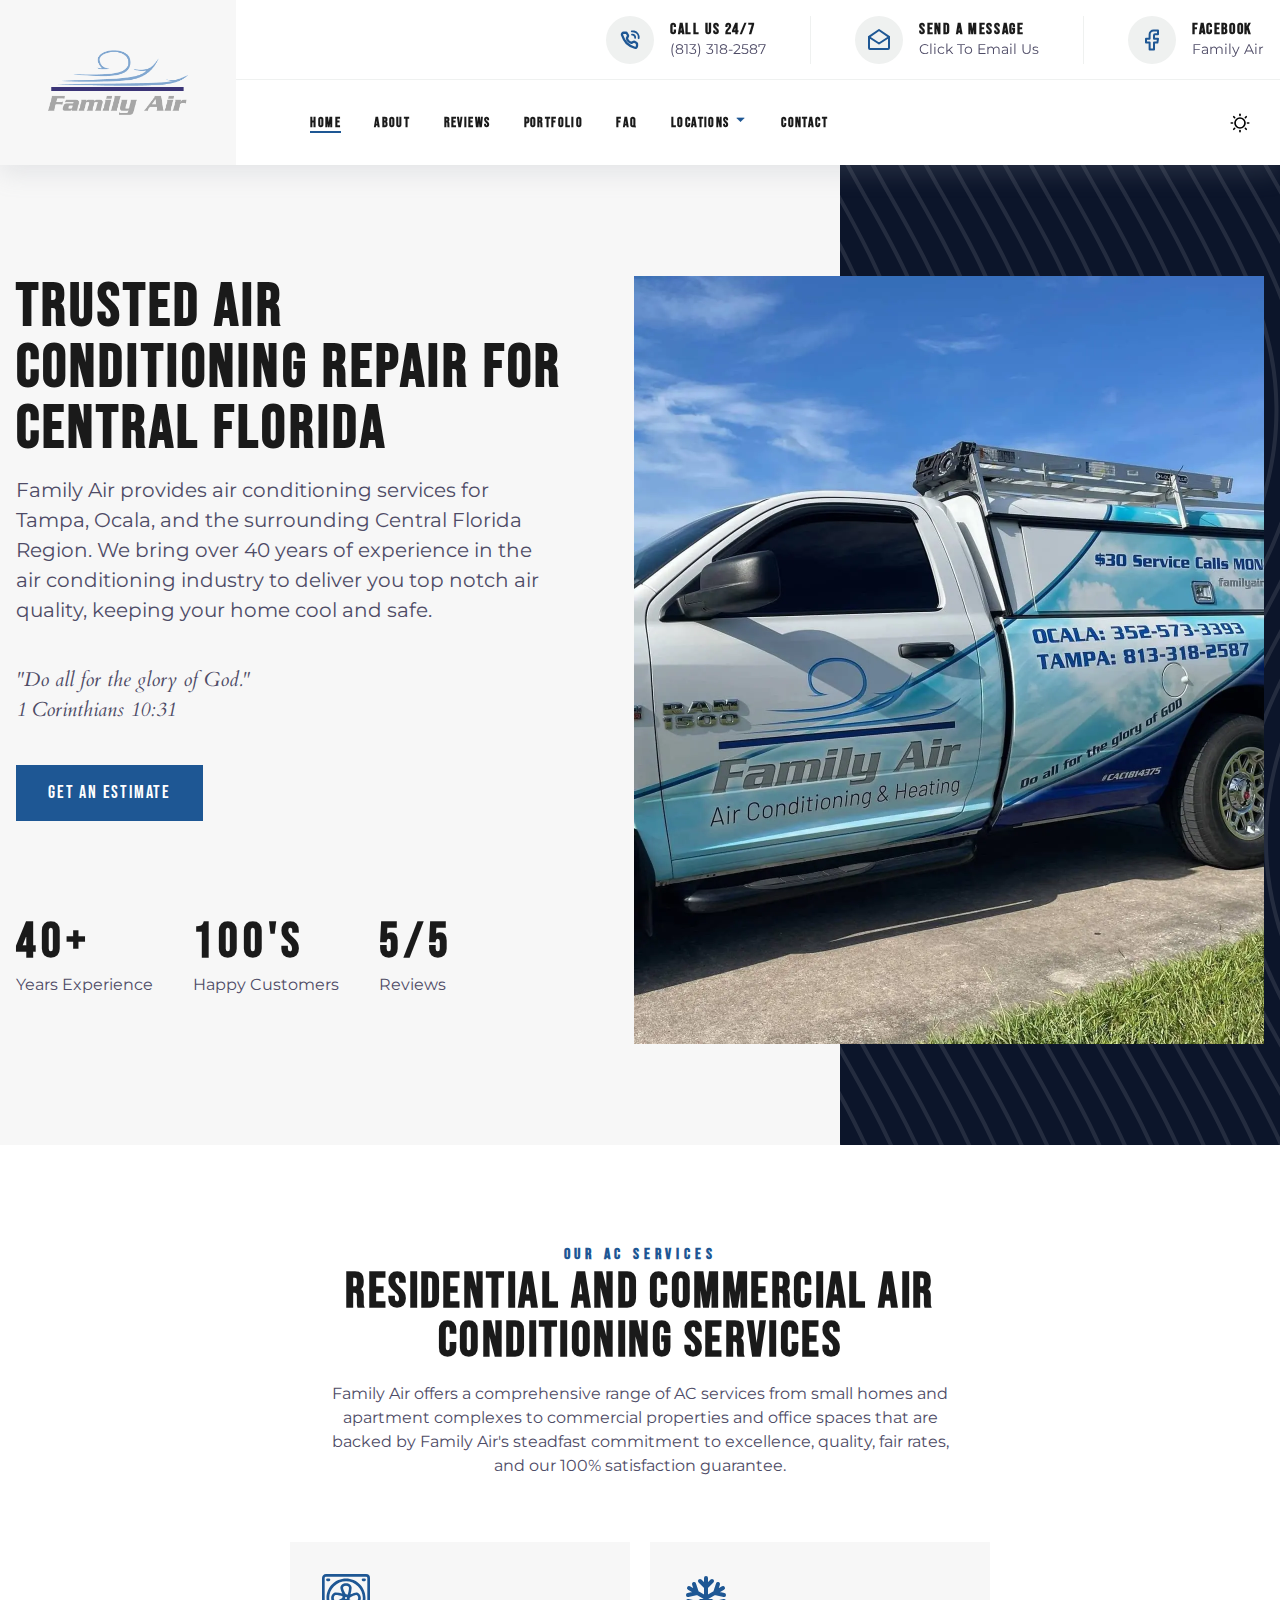
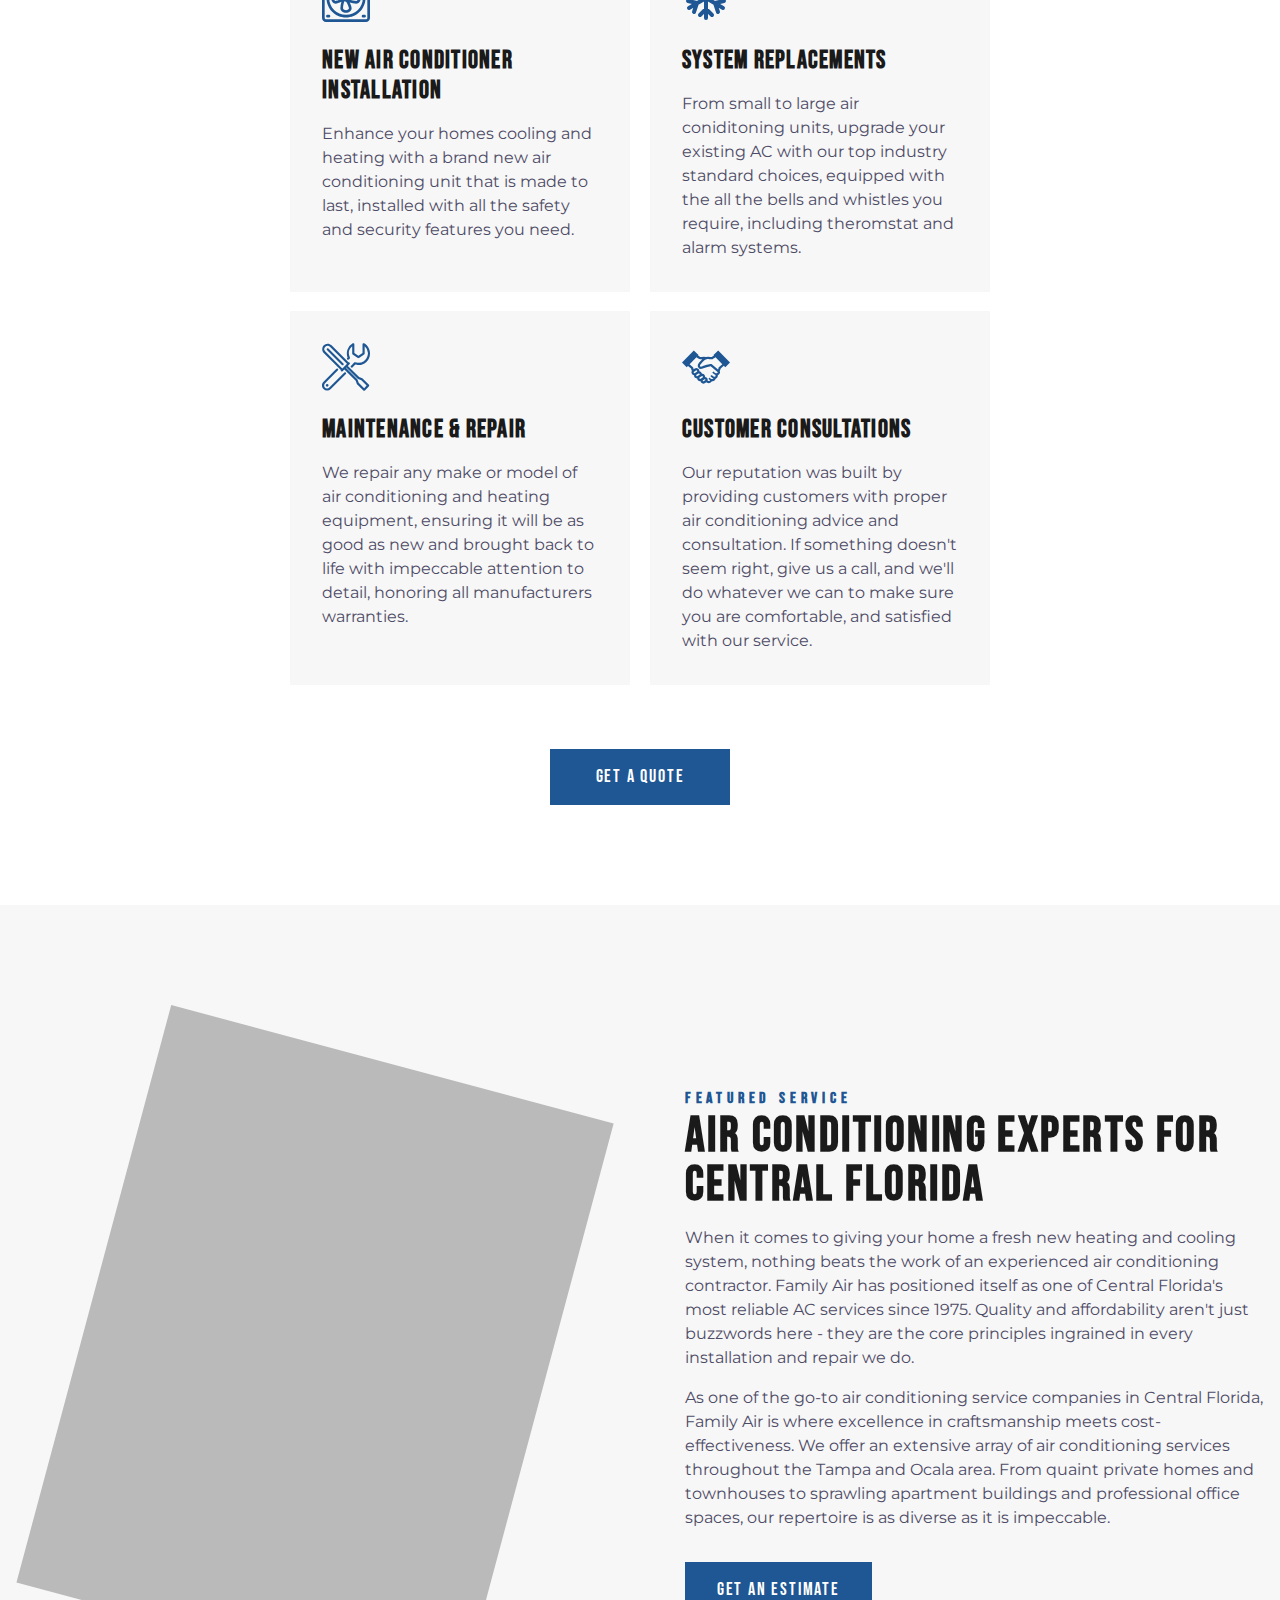
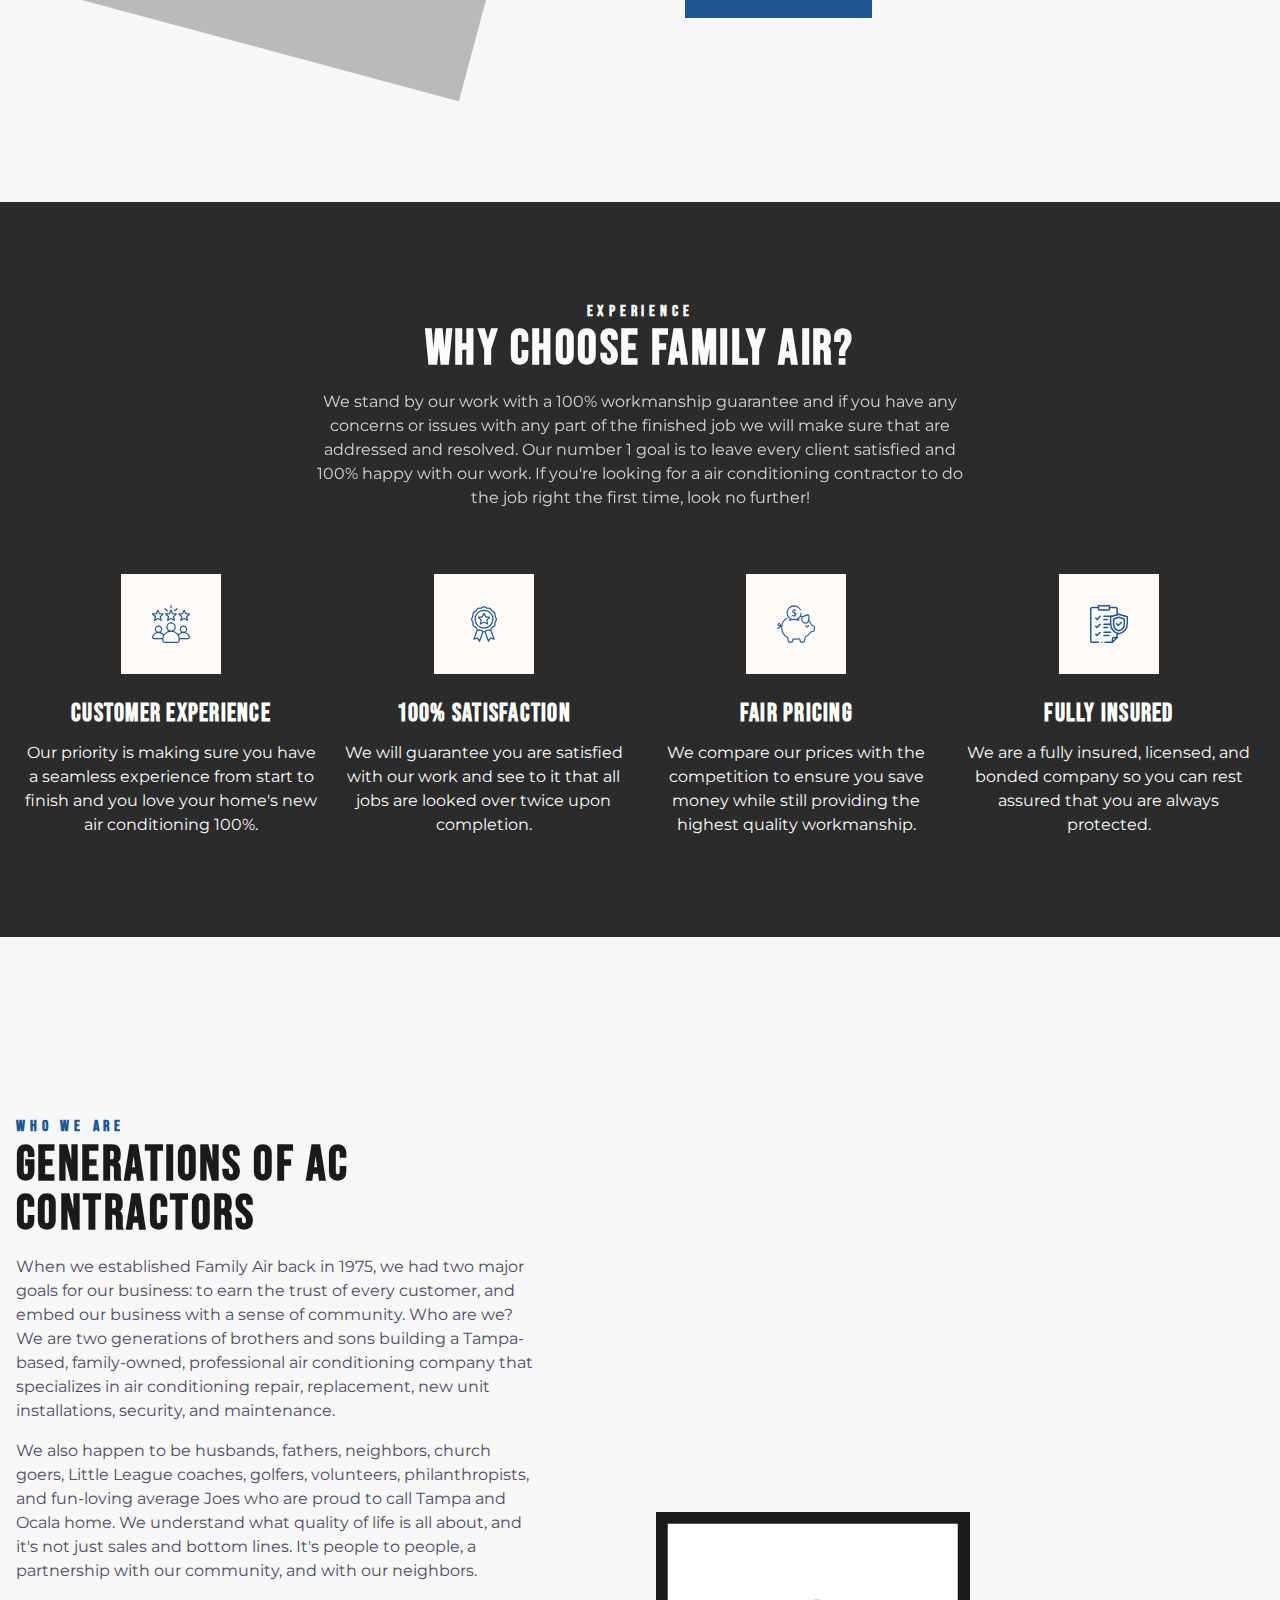
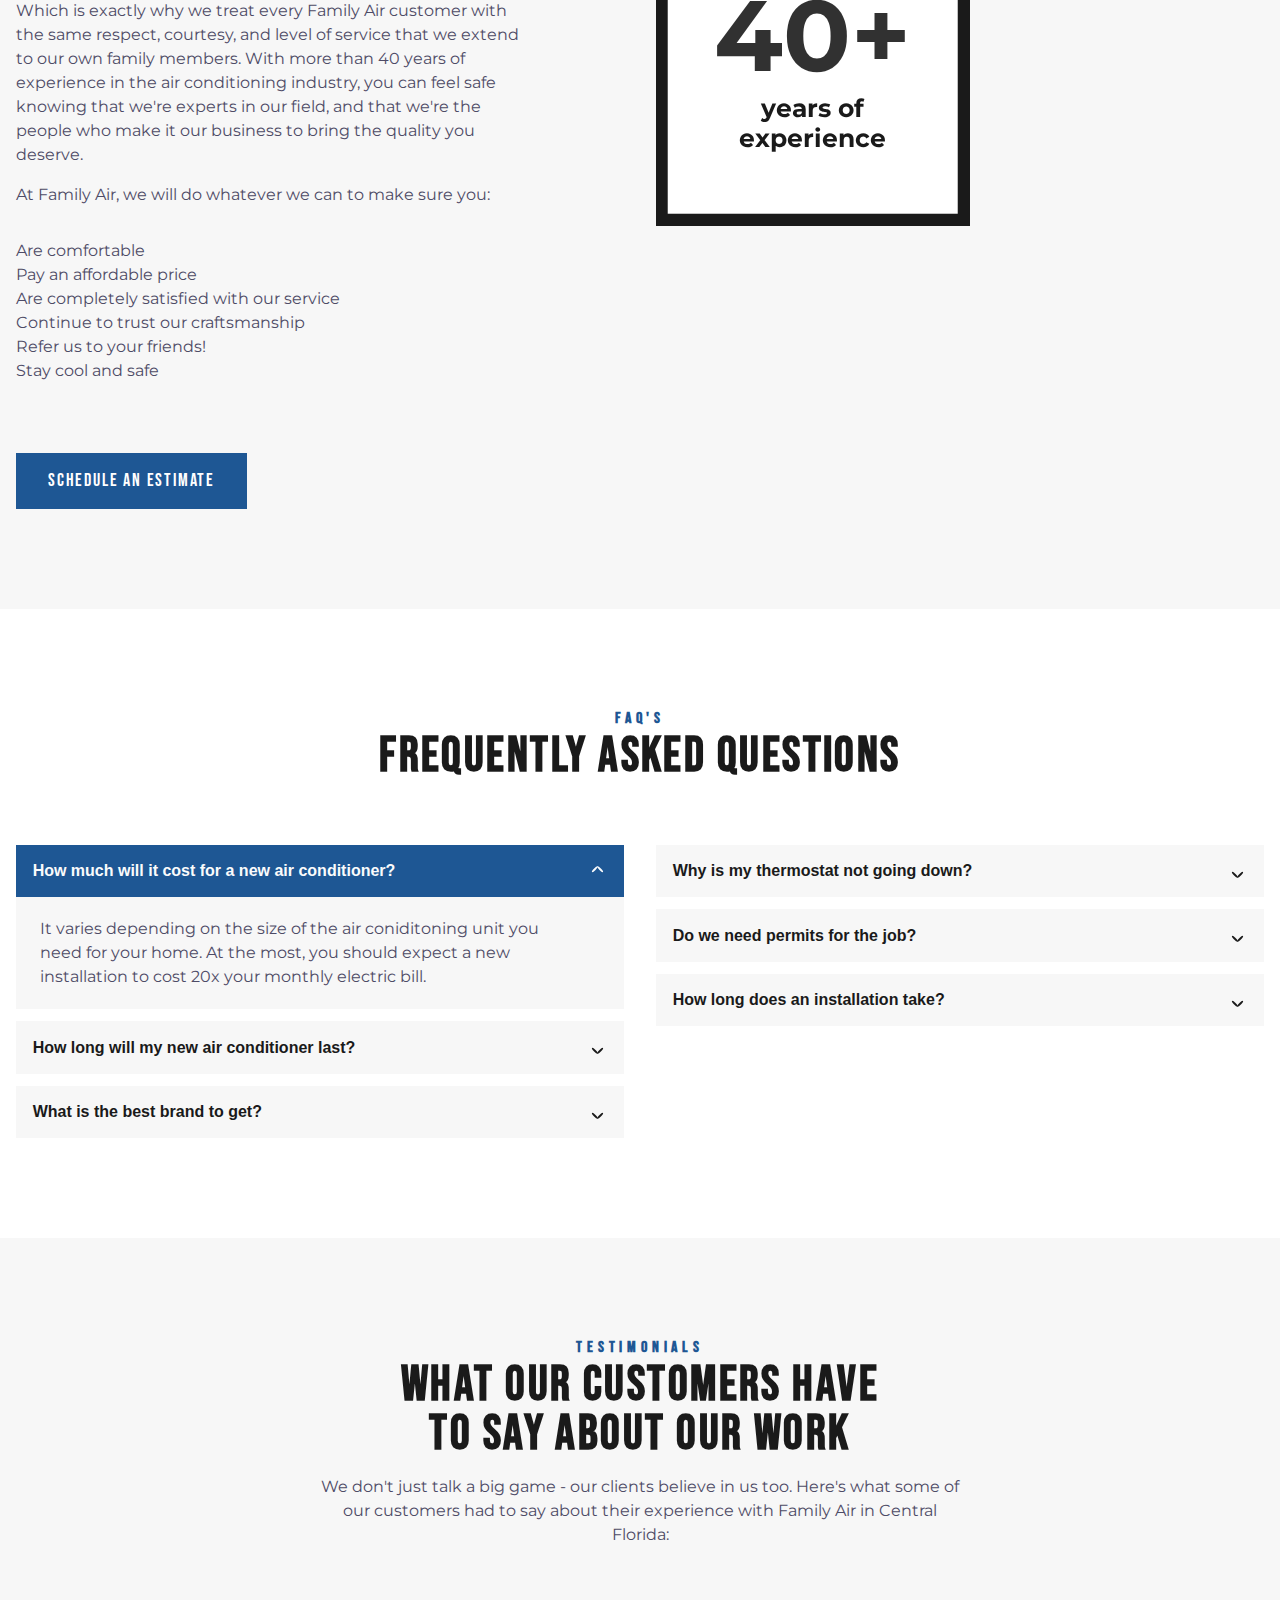
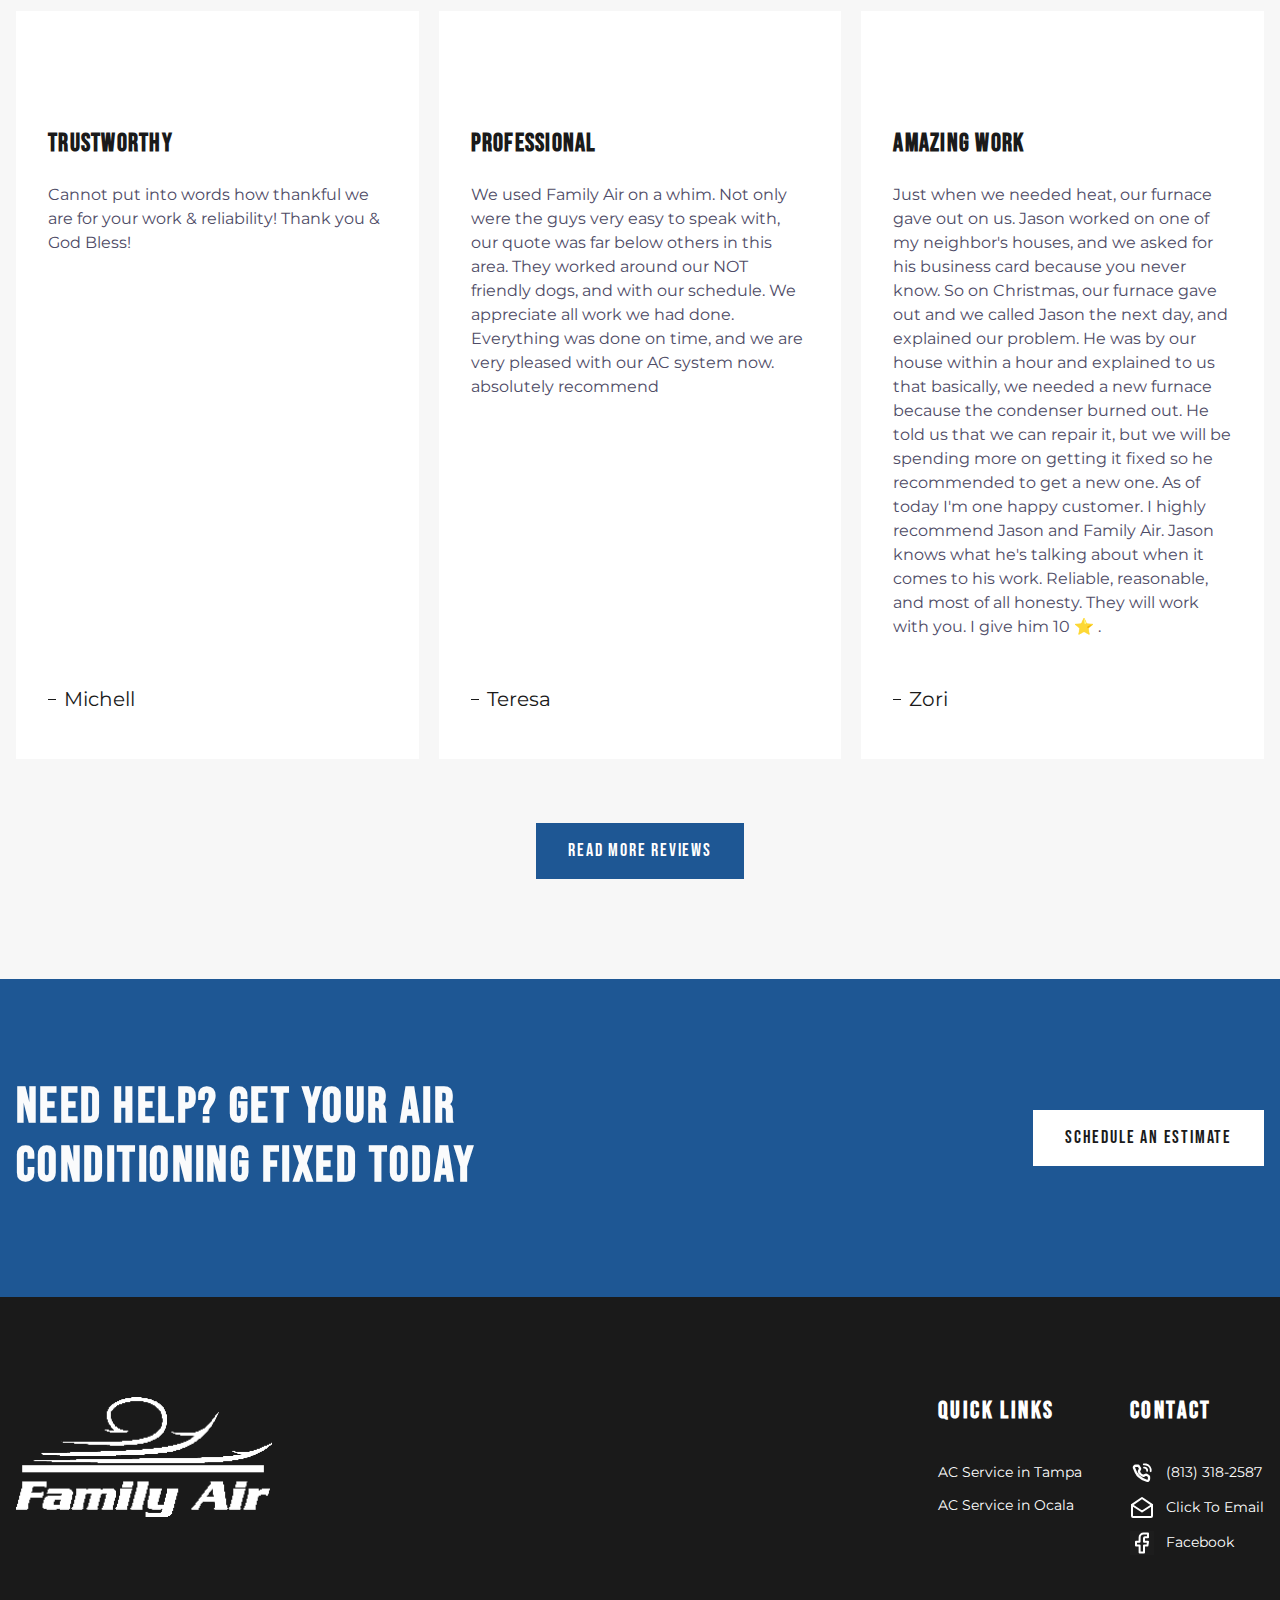
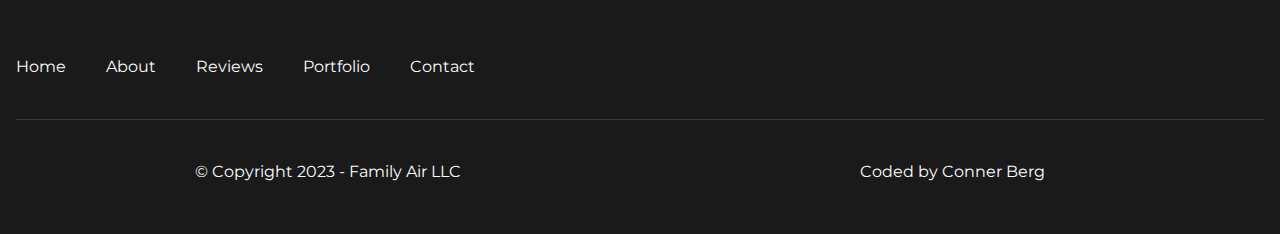
==== index.html @ 7aa4f817 "Fix semantic errors with sun and moon (dark mode)" ====
<!DOCTYPE html>
<html lang="en">
	<head>
		<meta charset="UTF-8" />
		<meta http-equiv="X-UA-Compatible" content="IE=edge" />
		<meta name="viewport" content="width=device-width, initial-scale=1.0" />

		<!--Swap our for actual link-->
		<link rel="canonical" href="https://www.familyairflorida.com/" />

		<meta
			name="description"
			content="Family Air provides heating and cooling air conditioning services for Tampa, Ocala, and the surrounding Central Florida region. We bring over 40 years of experience in the air conditioning industry to deliver you top notch air quality, keeping your home cool and safe."
		/>
		<meta name="keywords" content="" />

		<!--Social Media Display-->
		<meta
			property="og:title"
			content="Home | Family Air | Central Florida"
		/>
		<meta
			property="og:description"
			content="Family Air provides heating and cooling air conditioning services for Tampa, Ocala, and the surrounding Central Florida region. We bring over 40 years of experience in the air conditioning industry to deliver you top notch air quality, keeping your home cool and safe."
		/>
		<meta property="og:type" content="website" />
		<meta property="og:url" content="" />
		<meta property="og:image" content="/assets/images/social.jpg" />
		<meta
			property="og:image:secure_url"
			content="/assets/images/social.jpg"
		/>

		<!--Favicons-->
		<link rel="shortcut icon" href="favicon.ico" type="image/x-icon" />
		<link
			rel="apple-touch-icon"
			sizes="180x180"
			href="/apple-touch-icon.png"
		/>
		<link
			rel="icon"
			type="image/png"
			sizes="32x32"
			href="/favicon-32x32.png"
		/>
		<link
			rel="icon"
			type="image/png"
			sizes="16x16"
			href="/favicon-16x16.png"
		/>
		<link rel="manifest" href="/site.webmanifest" />
		<link rel="mask-icon" href="/safari-pinned-tab.svg" color="#1e5794" />
		<meta name="msapplication-TileColor" content="#2b5797" />
		<meta name="theme-color" content="#1e5794" />

		<!-- Preload -->

		<link rel="preload" as="image" href="assets/images/logo.png" />
		<link
			rel="preload"
			as="font"
			type="font/woff2"
			href="/assets/fonts/bebas-neue-v10-latin-regular.woff2"
			crossorigin
		/>
		<link
			rel="preload"
			as="font"
			type="font/woff2"
			href="/assets/fonts/montserrat-v25-latin-regular.woff2"
			crossorigin
		/>
		<link
			rel="preload"
			as="font"
			type="font/woff2"
			href="/assets/fonts/cardo-v19-latin-italic.woff2"
			crossorigin
		/>

		<link rel="stylesheet" href="/css/root.css" />
		<link rel="stylesheet" href="/css/dark.css" />

		<!-- Loading in page specific CSS sheets from css block -->

		<!--Put analytics tag here at the bottom to prevent it from render blocking-->

		<title
			>Air Conditioning Service | Family Air LLC | Central Florida</title
		>
	</head>
	<body>
		<!--Screen reader skip main nav-->
		<a class="skip" aria-label="skip to main content" href="#main"
			>Click To Skip To Main Content</a
		>

		<!-- ============================================ -->
		<!--                 Navigation                   -->
		<!-- ============================================ -->

		<header id="cs-navigation">
			<!--Nav Logo-->
			<a href="/" class="cs-logo" aria-label="back to home">
				<img
					src="/assets/images/logo.png"
					alt="logo"
					width="210"
					height="29"
					aria-hidden="true"
					decoding="async"
				/>
			</a>
			<!--Top Bar-->
			<ul class="cs-top-bar">
				<li class="cs-item">
					<picture class="cs-picture">
						<img
							class="cs-icon"
							src="/assets/icons/phone.svg"
							alt="icon"
							width="24"
							height="24"
							aria-hidden="true"
							decoding="async"
						/>
					</picture>
					<div class="cs-flex">
						<span class="cs-header">Call Us 24/7</span>
						<a href="tel:813-318-2587" class="cs-link"
							>(813) 318-2587</a
						>
					</div>
				</li>
				<li class="cs-item">
					<picture class="cs-picture">
						<img
							class="cs-icon"
							src="assets/icons/mail.svg"
							alt="icon"
							width="24"
							height="24"
							aria-hidden="true"
							decoding="async"
						/>
					</picture>
					<div class="cs-flex">
						<span class="cs-header">Send A Message</span>
						<a href="mailto:familyairllc@yahoo.com" class="cs-link"
							>Click To Email Us</a
						>
					</div>
				</li>
				<li class="cs-item cs-remove">
					<picture class="cs-picture">
						<img
							class="cs-icon"
							src="assets/icons/facebook-hollow.svg"
							alt="icon"
							width="24"
							height="24"
							aria-hidden="true"
							decoding="async"
						/>
					</picture>
					<div class="cs-flex">
						<span class="cs-header">Facebook</span>
						<a
							href="https://www.facebook.com/FamilyAir352/"
							class="cs-link"
							>Family Air</a
						>
					</div>
				</li>
			</ul>
			<div class="cs-bottom-bar">
				<!--Navigation List-->
				<nav class="cs-nav" role="navigation">
					<!--Mobile Nav Toggle-->
					<button class="cs-toggle" aria-label="mobile menu toggle">
						<div class="cs-box" aria-hidden="true">
							<span
								class="cs-line cs-line1"
								aria-hidden="true"
							></span>
							<span
								class="cs-line cs-line2"
								aria-hidden="true"
							></span>
							<span
								class="cs-line cs-line3"
								aria-hidden="true"
							></span>
						</div>
					</button>
					<!-- We need a wrapper div so we can set a fixed height on the cs-ul in case the nav list gets too long from too many dropdowns being opened and needs to have an overflow scroll. This wrapper acts as the background so it can go the full height of the screen and not cut off any overflowing nav items while the cs-ul stops short of the bottom of the screen, which keeps all nav items in view no matter how mnay there are-->
					<div class="cs-ul-wrapper">
						<ul
							id="cs-expanded"
							class="cs-ul"
							aria-expanded="false"
						>
							<li class="cs-li">
								<a href="/" class="cs-li-link cs-active">
									Home
								</a>
							</li>
							<li class="cs-li">
								<a href="/about" class="cs-li-link"> About </a>
							</li>
							<li class="cs-li">
								<a href="/reviews" class="cs-li-link">
									Reviews
								</a>
							</li>
							<li class="cs-li">
								<a href="/portfolio" class="cs-li-link">
									Portfolio
								</a>
							</li>
							<li class="cs-li">
								<a
									href="/index.html#faq-326"
									class="cs-li-link"
								>
									FAQ
								</a>
							</li>
							<li class="cs-li cs-dropdown" tabindex="0">
								<span class="cs-li-link">
									Locations
									<img
										class="cs-drop-icon"
										src="assets/icons/dropdown.svg"
										alt="dropdown icon"
										width="15"
										height="15"
										decoding="async"
										aria-hidden="true"
									/>
								</span>
								<ul class="cs-drop-ul">
									<li class="cs-drop-li">
										<a
											href="/ac-service-in-tampa-fl"
											class="cs-li-link cs-drop-link"
											>AC Service In Tampa</a
										>
									</li>
									<li class="cs-drop-li">
										<a
											href="/ac-service-in-ocala-fl"
											class="cs-li-link cs-drop-link"
											>AC Service In Ocala</a
										>
									</li>
								</ul>
							</li>
							<li class="cs-li">
								<a href="/contact" class="cs-li-link">
									Contact
								</a>
							</li>
						</ul>
					</div>
				</nav>
				<a href="/contact" class="cs-button-solid cs-nav-button"
					>Contact Us</a
				>
				<!--Dark Mode toggle, uncomment button code if you want to enable a dark mode toggle-->
				<button id="dark-mode-toggle" aria-label="dark mode toggle">
					<img
						class="cs-moon"
						aria-hidden="true"
						src="assets/icons/moon.svg"
						decoding="async"
						alt="moon"
						width="15"
						height="15"
					/>
					<img
						class="cs-sun"
						aria-hidden="true"
						src="assets/icons/sun.svg"
						decoding="async"
						alt="sun"
						width="15"
						height="15"
					/>
				</button>
			</div>
		</header>

		<main id="main">
			<!-- 
This is to pre load any image above the fold, like hero section backgrounds.
If you do not have any images in your hero section that you need to preload, remove this 
block
-->

			<link
				rel="preload"
				as="image"
				href="assets/images/familyair-truck-m.webp"
			/>

			<link rel="stylesheet" href="/css/critical.css" />

			<!--Defer loading the whole page css-->
			<link
				rel="stylesheet"
				href="/css/local.css"
				media="print"
				onload="this.media='all'; this.onload=null;"
			/>

			<!-- Enter html code below -->

			<!-- ============================================ -->
			<!--                   Hero                       -->
			<!-- ============================================ -->

			<section id="hero-288">
				<div class="cs-container">
					<div class="cs-content">
						<h1 class="cs-title"
							>Trusted Air Conditioning Repair For Central
							Florida</h1
						>
						<p class="cs-text">
							Family Air provides air conditioning services for
							Tampa, Ocala, and the surrounding Central Florida
							Region. We bring over 40 years of experience in the
							air conditioning industry to deliver you top notch
							air quality, keeping your home cool and safe.
						</p>
						<p class="cs-bible-text cs-text"
							>"Do all for the glory of God."<br />1 Corinthians
							10:31</p
						>
						<a href="/contact" class="cs-button-solid"
							>Get An Estimate</a
						>
						<ul class="cs-stats-group">
							<li class="cs-item">
								<span class="cs-number">40+</span>
								<span class="cs-desc">Years Experience</span>
							</li>
							<li class="cs-item">
								<span class="cs-number">100's</span>
								<span class="cs-desc">Happy Customers</span>
							</li>
							<li class="cs-item">
								<span class="cs-number">5/5</span>
								<span class="cs-desc">Reviews</span>
							</li>
						</ul>
					</div>
					<!--Hero Image-->
					<picture class="cs-picture">
						<source
							media="(max-width: 600px)"
							srcset="/assets/images/familyair-truck-m.webp"
						/>
						<source
							media="(min-width: 601px)"
							srcset="/assets/images/familyair-truck.webp"
						/>
						<img
							aria-hidden="true"
							decoding="async"
							src="/assets/images/familyair-truck.webp"
							alt="Family Air Truck"
							width="630"
							height="814"
						/>
					</picture>
					<!--Green Waves-->
					<picture
						class="cs-waves"
						style="position: absolute; bottom: 0"
					>
						<source
							media="(min-width: 1024px)"
							srcset="assets/icons/waves.svg"
						/>
						<source
							media="(min-width: 601px)"
							srcset="assets/icons/waves-t.svg"
						/>
						<source
							media="(max-width: 600px)"
							srcset="assets/icons/waves-m.svg"
						/>
						<img
							decoding="async"
							src="assets/icons/waves.svg"
							alt="waves"
							width="645"
							height="1080"
							aria-hidden="true"
						/>
					</picture>
				</div>
			</section>

			<!-- ============================================ -->
			<!--                  Services                    -->
			<!-- ============================================ -->

			<section id="services-296">
				<div class="cs-container">
					<div class="cs-content">
						<span class="cs-topper">Our AC Services</span>
						<h2 class="cs-title"
							>Residential And Commercial Air Conditioning
							Services</h2
						>
						<p class="cs-text">
							Family Air offers a comprehensive range of AC
							services from small homes and apartment complexes to
							commercial properties and office spaces that are
							backed by Family Air's steadfast commitment to
							excellence, quality, fair rates, and our 100%
							satisfaction guarantee.
						</p>
					</div>
					<ul class="cs-card-group">
						<li class="cs-item">
							<a class="cs-link" href="/contact">
								<img
									class="cs-icon"
									src="assets/icons/ac.svg"
									alt="icon"
									width="48"
									height="48"
									loading="lazy"
									decoding="async"
									aria-hidden="true"
								/>
								<h3 class="cs-h3"
									>New Air Conditioner Installation</h3
								>
								<p class="cs-item-text">
									Enhance your homes cooling and heating with
									a brand new air conditioning unit that is
									made to last, installed with all the safety
									and security features you need.
								</p>
							</a>
							<picture class="cs-image" aria-hidden="true">
								<source
									media="(max-width: 600px)"
									srcset="
										assets/images/curved-landscape-m.webp
									"
								/>
								<source
									media="(min-width: 601px)"
									srcset="assets/images/curved-landscape.webp"
								/>
								<img
									loading="lazy"
									decoding="async"
									src="assets/images/curved-landscape.webp"
									alt="library"
									width="345"
									height="302"
								/>
							</picture>
						</li>
						<li class="cs-item">
							<a href="/contact" class="cs-link">
								<img
									class="cs-icon"
									src="assets/icons/snowflake.svg"
									alt="icon"
									width="48"
									height="48"
									loading="lazy"
									decoding="async"
									aria-hidden="true"
								/>
								<h3 class="cs-h3">System Replacements</h3>
								<p class="cs-item-text">
									From small to large air coniditoning units,
									upgrade your existing AC with our top
									industry standard choices, equipped with the
									all the bells and whistles you require,
									including theromstat and alarm systems.
								</p>
							</a>
							<picture class="cs-image" aria-hidden="true">
								<source
									media="(max-width: 600px)"
									srcset="assets/images/ceiling-unit-m.webp"
								/>
								<source
									media="(min-width: 601px)"
									srcset="assets/images/ceiling-unit.webp"
								/>
								<img
									loading="lazy"
									decoding="async"
									src="assets/images/ceiling-unit.webp"
									alt="library"
									width="345"
									height="302"
								/>
							</picture>
						</li>
						<li class="cs-item">
							<a href="/contact" class="cs-link">
								<img
									class="cs-icon"
									src="assets/icons/repair.svg"
									alt="icon"
									width="48"
									height="48"
									loading="lazy"
									decoding="async"
									aria-hidden="true"
								/>
								<h3 class="cs-h3">Maintenance & Repair</h3>
								<p class="cs-item-text">
									We repair any make or model of air
									conditioning and heating equipment, ensuring
									it will be as good as new and brought back
									to life with impeccable attention to detail,
									honoring all manufacturers warranties.
								</p>
							</a>
							<picture class="cs-image" aria-hidden="true">
								<source
									media="(max-width: 600px)"
									srcset="assets/images/triangle_beams-m.webp"
								/>
								<source
									media="(min-width: 601px)"
									srcset="assets/images/triangle_beams.webp"
								/>
								<img
									loading="lazy"
									decoding="async"
									src="assets/images/triangle_beams.webp"
									alt="library"
									width="345"
									height="302"
								/>
							</picture>
						</li>
						<li class="cs-item">
							<a class="cs-link" href="/contact">
								<img
									class="cs-icon"
									src="assets/icons/handshake.svg"
									alt="icon"
									width="48"
									height="48"
									loading="lazy"
									decoding="async"
									aria-hidden="true"
								/>
								<h3 class="cs-h3">Customer Consultations</h3>
								<p class="cs-item-text">
									Our reputation was built by providing
									customers with proper air conditioning
									advice and consultation. If something
									doesn't seem right, give us a call, and
									we'll do whatever we can to make sure you
									are comfortable, and satisfied with our
									service.
								</p>
							</a>
							<picture class="cs-image" aria-hidden="true">
								<source
									media="(max-width: 600px)"
									srcset="assets/images/shaking-hands-m.webp"
								/>
								<source
									media="(min-width: 601px)"
									srcset="assets/images/shaking-hands.webp"
								/>
								<img
									loading="lazy"
									decoding="async"
									src="assets/images/shaking-hands.webp"
									alt="library"
									width="345"
									height="302"
								/>
							</picture>
						</li>
					</ul>
					<a href="/contact" class="cs-button-solid">Get A Quote</a>
				</div>
			</section>

			<!-- ============================================ -->
			<!--              Featured Service                -->
			<!-- ============================================ -->

			<section id="sbs-317">
				<div class="cs-container">
					<!-- Left Image Section -->
					<picture class="cs-picture">
						<source
							media="(max-width: 600px)"
							srcset="/assets/images/featured-service-m.webp"
						/>
						<source
							media="(min-width: 601px)"
							srcset="/assets/images/featured-service.webp"
						/>
						<img
							loading="lazy"
							decoding="async"
							src="/assets/images/featured-service.webp"
							alt="three ac units"
							width="520"
							height="680"
							aria-hidden="true"
						/>
					</picture>
					<!-- Right Content Section-->
					<div class="cs-content">
						<span class="cs-topper">Featured Service</span>
						<h2 class="cs-title"
							>Air Conditioning Experts For Central Florida</h2
						>
						<p class="cs-text">
							When it comes to giving your home a fresh new
							heating and cooling system, nothing beats the work
							of an experienced air conditioning contractor.
							Family Air has positioned itself as one of Central
							Florida's most reliable AC services since 1975.
							Quality and affordability aren't just buzzwords here
							- they are the core principles ingrained in every
							installation and repair we do.
						</p>
						<p class="cs-text">
							As one of the go-to air conditioning service
							companies in Central Florida, Family Air is where
							excellence in craftsmanship meets
							cost-effectiveness. We offer an extensive array of
							air conditioning services throughout the Tampa and
							Ocala area. From quaint private homes and townhouses
							to sprawling apartment buildings and professional
							office spaces, our repertoire is as diverse as it is
							impeccable.
						</p>
						<a class="cs-button-solid" href="/contact"
							>Get An Estimate</a
						>
					</div>
				</div>
			</section>

			<!-- ============================================ -->
			<!--                 Why Choose                   -->
			<!-- ============================================ -->

			<section id="process-688">
				<div class="cs-container">
					<div class="cs-content">
						<span class="cs-topper">Experience</span>
						<h2 class="cs-title">Why Choose Family Air?</h2>
						<p class="cs-text">
							We stand by our work with a 100% workmanship
							guarantee and if you have any concerns or issues
							with any part of the finished job we will make sure
							that are addressed and resolved. Our number 1 goal
							is to leave every client satisfied and 100% happy
							with our work. If you're looking for a air
							conditioning contractor to do the job right the
							first time, look no further!
						</p>
					</div>
					<ul class="cs-card-group">
						<li class="cs-item">
							<picture class="cs-picture">
								<img
									class="cs-icon"
									loading="lazy"
									decoding="async"
									src="assets/icons/people-stars.svg"
									alt="heart icon"
									width="38"
									height="38"
								/>
							</picture>
							<h3 class="cs-h3">Customer Experience</h3>
							<p class="cs-item-text">
								Our priority is making sure you have a seamless
								experience from start to finish and you love
								your home's new air conditioning 100%.
							</p>
						</li>
						<li class="cs-item">
							<picture class="cs-picture">
								<img
									class="cs-icon"
									loading="lazy"
									decoding="async"
									src="assets/icons/star-medal.svg"
									alt="toolbox icon"
									width="38"
									height="38"
								/>
							</picture>
							<h3 class="cs-h3">100% Satisfaction</h3>
							<p class="cs-item-text">
								We will guarantee you are satisfied with our
								work and see to it that all jobs are looked over
								twice upon completion.
							</p>
						</li>
						<li class="cs-item">
							<picture class="cs-picture">
								<img
									class="cs-icon"
									loading="lazy"
									decoding="async"
									src="assets/icons/piggy.svg"
									alt="ribbon icon"
									width="38"
									height="38"
								/>
							</picture>
							<h3 class="cs-h3">Fair Pricing</h3>
							<p class="cs-item-text">
								We compare our prices with the competition to
								ensure you save money while still providing the
								highest quality workmanship.
							</p>
						</li>
						<li class="cs-item">
							<picture class="cs-picture">
								<img
									class="cs-icon"
									loading="lazy"
									decoding="async"
									src="assets/icons/checked-doc.svg"
									alt="ribbon icon"
									width="38"
									height="38"
								/>
							</picture>
							<h3 class="cs-h3">Fully Insured</h3>
							<p class="cs-item-text">
								We are a fully insured, licensed, and bonded
								company so you can rest assured that you are
								always protected.
							</p>
						</li>
					</ul>
				</div>
				<!--SVG Waves-->
				<picture class="cs-background">
					<!--Mobile Image-->
					<source
						media="(max-width: 600px)"
						srcset="assets/images/experience-m.webp"
					/>
					<!--Tablet and above Image-->
					<source
						media="(min-width: 601px)"
						srcset="assets/images/experience.webp"
					/>
					<img
						loading="lazy"
						decoding="async"
						src="assets/images/experience.webp"
						alt="neighborhood"
						width="1280"
						height="568"
					/>
				</picture>
			</section>

			<!-- ============================================ -->
			<!--                 Who We Are                   -->
			<!-- ============================================ -->

			<section id="sbsr-298">
				<div class="cs-container">
					<!-- Left Image Section -->
					<div class="cs-image-group">
						<!--Floating Box-->
						<div class="cs-box">
							<span class="cs-number">40+</span>
							<span class="cs-desc">years of Experience</span>
							<!--Background image for cs-box-->
							<picture class="cs-box-picture">
								<source
									media="(max-width: 600px)"
									srcset="assets/images/air-filter-m.webp"
								/>
								<source
									media="(min-width: 601px)"
									srcset="assets/images/air-filter.webp"
								/>
								<img
									loading="lazy"
									decoding="async"
									src="assets/images/air-filter.webp"
									alt="bathroom remodel"
									width="521"
									height="672"
									aria-hidden="true"
								/>
							</picture>
						</div>
						<!--Big Background Image-->
						<picture class="cs-picture">
							<source
								media="(max-width: 600px)"
								srcset="assets/images/father_son-m.webp"
							/>
							<source
								media="(min-width: 601px)"
								srcset="assets/images/father_son.webp"
							/>
							<img
								loading="lazy"
								decoding="async"
								src="assets/images/father_son.webp"
								alt="kitchen remodel"
								width="521"
								height="672"
								aria-hidden="true"
							/>
						</picture>
					</div>
					<!-- Right Content Section-->
					<div class="cs-content">
						<span class="cs-topper">Who We Are</span>
						<h2 class="cs-title">Generations of AC Contractors</h2>
						<p class="cs-text">
							When we established Family Air back in 1975, we had
							two major goals for our business: to earn the trust
							of every customer, and embed our business with a
							sense of community. Who are we? We are two
							generations of brothers and sons building a
							Tampa-based, family-owned, professional air
							conditioning company that specializes in air
							conditioning repair, replacement, new unit
							installations, security, and maintenance.
						</p>
						<p class="cs-text">
							We also happen to be husbands, fathers, neighbors,
							church goers, Little League coaches, golfers,
							volunteers, philanthropists, and fun-loving average
							Joes who are proud to call Tampa and Ocala home. We
							understand what quality of life is all about, and
							it's not just sales and bottom lines. It's people to
							people, a partnership with our community, and with
							our neighbors.
						</p>
						<p class="cs-text">
							Which is exactly why we treat every Family Air
							customer with the same respect, courtesy, and level
							of service that we extend to our own family members.
							With more than 40 years of experience in the air
							conditioning industry, you can feel safe knowing
							that we're experts in our field, and that we're the
							people who make it our business to bring the quality
							you deserve.
						</p>
						<p class="cs-text">
							At Family Air, we will do whatever we can to make
							sure you:
						</p>
						<ul class="our-values cs-text">
							<li>Are comfortable</li>
							<li>Pay an affordable price</li>
							<li>Are completely satisfied with our service</li>
							<li>Continue to trust our craftsmanship</li>
							<li>Refer us to your friends!</li>
							<li>Stay cool and safe</li>
						</ul>
						<br />
						<br />
						<a class="cs-button-solid" href="/contact"
							>Schedule An Estimate</a
						>
					</div>
				</div>
			</section>

			<!-- ============================================ -->
			<!--                    FAQ                       -->
			<!-- ============================================ -->

			<section id="faq-326">
				<div class="cs-container">
					<div class="cs-content">
						<span class="cs-topper">FAQ's</span>
						<h2 class="cs-title">Frequently Asked Questions</h2>
					</div>
					<div class="cs-flex">
						<div class="cs-flex-group">
							<ul class="cs-faq-group">
								<!-- Active class added as default -->
								<li class="cs-faq-item active">
									<button class="cs-button">
										<span class="cs-button-text">
											How much will it cost for a new air
											conditioner?
										</span>
									</button>
									<p class="cs-item-p">
										It varies depending on the size of the
										air coniditoning unit you need for your
										home. At the most, you should expect a
										new installation to cost 20x your
										monthly electric bill.
									</p>
								</li>
								<li class="cs-faq-item">
									<button class="cs-button">
										<span class="cs-button-text">
											How long will my new air conditioner
											last?
										</span>
									</button>
									<p class="cs-item-p">
										Your new air conditioner will last, on
										average, 10-12 years with proper
										maintenance.
									</p>
								</li>
								<li class="cs-faq-item">
									<button class="cs-button">
										<span class="cs-button-text">
											What is the best brand to get?
										</span>
									</button>
									<p class="cs-item-p">
										In the past, your choice of air
										conditioning brand mattered a lot, in
										terms of quality, and durability.
										Nowadays, all the majors brands are
										produced by the same manufacturer, so
										choosing the best price is the way to
										go.
									</p>
								</li>
							</ul>
						</div>
						<div class="cs-flex-group">
							<ul class="cs-faq-group">
								<!-- Active class added as default -->
								<li class="cs-faq-item">
									<button class="cs-button">
										<span class="cs-button-text">
											Why is my thermostat not going down?
										</span>
									</button>
									<p class="cs-item-p">
										When we get hot Florida days of over 100
										degrees, your air conditioning struggles
										to maintain a cold temperature. The
										stronger the AC unit, the larger
										temperature difference it can provide.
									</p>
								</li>
								<li class="cs-faq-item">
									<button class="cs-button">
										<span class="cs-button-text">
											Do we need permits for the job?
										</span>
									</button>
									<p class="cs-item-p">
										As your contractor, I will get all the
										necessary permits. Always make sure to
										work with a licensed contractor, like
										myself, to protect you and your home.
									</p>
								</li>
								<li class="cs-faq-item">
									<button class="cs-button">
										<span class="cs-button-text">
											How long does an installation take?
										</span>
									</button>
									<p class="cs-item-p">
										An installation will take 4-6 hours. You
										have my guarantee that all work is
										finished, and cleaned up within 6 hours.
									</p>
								</li>
							</ul>
						</div>
					</div>
				</div>
			</section>

			<!-- ============================================ -->
			<!--                   Reviews                    -->
			<!-- ============================================ -->

			<section id="reviews-607">
				<div class="cs-container">
					<div class="cs-content">
						<span class="cs-topper">Testimonials</span>
						<h2 class="cs-title"
							>What Our Customers Have To Say About Our Work</h2
						>
						<p class="cs-text">
							We don't just talk a big game - our clients believe
							in us too. Here's what some of our customers had to
							say about their experience with Family Air in
							Central Florida:
						</p>
					</div>
					<ul class="cs-card-group">
						<li class="cs-item">
							<img
								class="cs-icon"
								src="assets/icons/quotes.svg"
								alt="quote icon"
								aria-hidden="true"
								width="40"
								height="38"
								loading="lazy"
								decoding="async"
							/>
							<h3 class="cs-h3">trustworthy</h3>
							<p class="cs-item-text">
								Cannot put into words how thankful we are for
								your work & reliability! Thank you & God Bless!
							</p>
							<span class="cs-name">Michell</span>
						</li>
						<li class="cs-item">
							<img
								class="cs-icon"
								src="assets/icons/quotes.svg"
								alt="quote icon"
								aria-hidden="true"
								width="40"
								height="38"
								loading="lazy"
								decoding="async"
							/>
							<h3 class="cs-h3">Professional</h3>
							<p class="cs-item-text">
								We used Family Air on a whim. Not only were the
								guys very easy to speak with, our quote was far
								below others in this area. They worked around
								our NOT friendly dogs, and with our schedule. We
								appreciate all work we had done. Everything was
								done on time, and we are very pleased with our
								AC system now. absolutely recommend
							</p>
							<span class="cs-name">Teresa</span>
						</li>
						<li class="cs-item">
							<img
								class="cs-icon"
								src="assets/icons/quotes.svg"
								alt="quote icon"
								aria-hidden="true"
								width="40"
								height="38"
								loading="lazy"
								decoding="async"
							/>
							<h3 class="cs-h3">Amazing Work</h3>
							<p class="cs-item-text">
								Just when we needed heat, our furnace gave out
								on us. Jason worked on one of my neighbor's
								houses, and we asked for his business card
								because you never know. So on Christmas, our
								furnace gave out and we called Jason the next
								day, and explained our problem. He was by our
								house within a hour and explained to us that
								basically, we needed a new furnace because the
								condenser burned out. He told us that we can
								repair it, but we will be spending more on
								getting it fixed so he recommended to get a new
								one. As of today I'm one happy customer. I
								highly recommend Jason and Family Air. Jason
								knows what he's talking about when it comes to
								his work. Reliable, reasonable, and most of all
								honesty. They will work with you. I give him 10
								⭐️ .
							</p>
							<span class="cs-name">Zori</span>
						</li>
					</ul>
					<a href="/reviews" class="cs-button-solid"
						>Read More Reviews</a
					>
				</div>
			</section>

			<!-- ============================================ -->
			<!--                     CTA                      -->
			<!-- ============================================ -->

			<section id="cta-697">
				<div class="cs-container">
					<div class="cs-content">
						<h2 class="cs-title"
							>Need Help? Get Your Air Conditioning Fixed
							Today</h2
						>
						<a href="/contact" class="cs-button-solid"
							>Schedule An Estimate</a
						>
					</div>
				</div>
			</section>

			<script>
				const faqItems = Array.from(
					document.querySelectorAll('.cs-faq-item')
				);
				for (const item of faqItems) {
					const onClick = () => {
						item.classList.toggle('active');
					};
					item.addEventListener('click', onClick);
				}
			</script></main
		>
		<!-- ============================================ -->
		<!--                   Footer                     -->
		<!-- ============================================ -->

		<section id="cs-footer-710">
			<div class="cs-container">
				<!--Top Section-->
				<div class="cs-top">
					<!--Warpped logo in wrapper div so that div can be 100% width to force the lists below it to stay in their line.  The cs-logo can maintain its' max width. we didn't want it 100% width becuase then the blank area to the right of the logo will also result in a click and hover event. -->
					<div class="cs-logo-wrapper">
						<a href="/" class="cs-logo" aria-label="back to home">
							<img
								src="/assets/images/logo.png"
								alt="logo"
								aria-hidden="true"
								loading="lazy"
								decoding="async"
								width="210"
								height="80"
							/>
						</a>
					</div>
					<div class="cs-flex">
						<ul class="cs-ul">
							<li class="cs-li">
								<span class="cs-header">Quick Links</span>
							</li>
							<li class="cs-li">
								<a href="/" class="cs-link"
									>AC Service in Tampa</a
								>
							</li>
							<li class="cs-li">
								<a href="/" class="cs-link"
									>AC Service in Ocala</a
								>
							</li>
						</ul>
						<ul class="cs-ul cs-contact-ul">
							<li class="cs-li">
								<span class="cs-header">Contact</span>
							</li>
							<li class="cs-li">
								<a href="tel:813-318-2587" class="cs-link">
									<img
										class="cs-icon"
										src="assets/icons/phone.svg"
										alt="icon"
										loading="lazy"
										decoding="async"
										width="24"
										height="24"
										aria-hidden="true"
									/>
									(813) 318-2587
								</a>
							</li>
							<li class="cs-li">
								<a
									href="mailto:familyairllc@yahoo.com"
									class="cs-link"
								>
									<img
										class="cs-icon"
										src="assets/icons/mail.svg"
										alt="icon"
										loading="lazy"
										decoding="async"
										width="24"
										height="24"
										aria-hidden="true"
									/>
									Click To Email
								</a>
							</li>
							<li class="cs-li">
								<a
									href="https://www.facebook.com/FamilyAir352/"
									class="cs-link"
									target="_blank"
									rel="noopener"
								>
									<img
										class="cs-icon"
										src="assets/icons/facebook-hollow.svg"
										alt="icon"
										loading="lazy"
										decoding="async"
										width="24"
										height="24"
										aria-hidden="true"
									/>
									Facebook
								</a>
							</li>
						</ul>
					</div>
				</div>
				<!--Middle Section-->
				<div class="cs-middle">
					<!--Navigation-->
					<ul class="cs-nav">
						<li class="cs-nav-li">
							<a href="/" class="cs-nav-link">Home</a>
						</li>
						<li class="cs-nav-li">
							<a href="/about" class="cs-nav-link">About</a>
						</li>
						<li class="cs-nav-li">
							<a href="/reviews" class="cs-nav-link">Reviews</a>
						</li>
						<li class="cs-nav-li">
							<a href="/portfolio" class="cs-nav-link"
								>Portfolio</a
							>
						</li>
						<li class="cs-nav-li">
							<a href="/contact" class="cs-nav-link">Contact</a>
						</li>
					</ul>
				</div>
				<!--Bottom Section-->
				<div class="cs-bottom">
					<span class="cs-copyright">
						© Copyright 2023 - Family Air LLC</span
					>
					<span class="cs-copyright">Coded by Conner Berg</span>
				</div>
			</div>
		</section>

		<script defer src="/script.js"></script>

		<!--
        This script adds a class to the body after scrolling 100px
        and we used these body.scroll styles to create some on scroll 
        animations with the navbar
    -->
		<script defer>
			document.addEventListener('scroll', (e) => {
				const scroll = document.documentElement.scrollTop;
				if (scroll >= 100) {
					document.querySelector('body').classList.add('scroll');
				} else {
					document.querySelector('body').classList.remove('scroll');
				}
			});
		</script>
	</body>
</html>
---- css/root.css ----
/*-- -------------------------- -->
<---        Core Styles         -->
<--- -------------------------- -*/
/* Mobile */
@media only screen and (min-width: 0em) {
	:root {
		/* remove this whole :root and put in your global css file that's shared on all pages, then just remove this section from all other Stitches you add later, only need this once in your global stylesheet */
		--primary: #1e5794;
		--primaryLight: #001f3f;
		--secondary: #3b3477;
		--secondaryLight: #d87d2b;
		--secondaryDark: #0c152a;
		--headerColor: #1a1a1a;
		--bodyTextColor: #4e4b66;
		--bodyTextColorWhite: #fafbfc;
		/* 13px - 16px */
		--topperFontSize: clamp(0.8125rem, 1.6vw, 1rem);
		/* 31px - 49px */
		--headerFontSize: clamp(1.9375rem, 3.9vw, 3.0625rem);
		--bodyFontSize: 1rem;
		/* 60px - 100px top and bottom */
		--sectionPadding: clamp(3.75rem, 7.82vw, 6.25rem) 1rem;
	}
	/* montserrat-regular - latin */
	@font-face {
		font-display: swap;
		font-family: 'font1';
		font-style: normal;
		font-weight: 400;
		src: url('/assets/fonts/montserrat-v25-latin-regular.woff2')
			format('woff2');

		/* Check https://developer.mozilla.org/en-US/docs/Web/CSS/@font-face/font-display for other options. */
		/* Chrome 36+, Opera 23+, Firefox 39+, Safari 12+, iOS 10+ */
	}
	/* montserrat-italic - latin */
	@font-face {
		font-display: swap;
		font-family: 'font1';
		font-style: italic;
		font-weight: 400;
		src: url('/assets/fonts/montserrat-v25-latin-italic.woff2')
			format('woff2');

		/* Check https://developer.mozilla.org/en-US/docs/Web/CSS/@font-face/font-display for other options. */
		/* Chrome 36+, Opera 23+, Firefox 39+, Safari 12+, iOS 10+ */
	}
	/* montserrat-700 - latin */
	@font-face {
		font-display: swap;
		font-family: 'font1';
		font-style: normal;
		font-weight: 700;
		src: url('/assets/fonts/montserrat-v25-latin-700.woff2') format('woff2');

		/* Check https://developer.mozilla.org/en-US/docs/Web/CSS/@font-face/font-display for other options. */
		/* Chrome 36+, Opera 23+, Firefox 39+, Safari 12+, iOS 10+ */
	}
	/* bebas-neue-regular - latin */
	@font-face {
		font-display: swap;
		font-family: 'font2';
		font-style: normal;
		font-weight: 400;
		src: url('/assets/fonts/bebas-neue-v10-latin-regular.woff2')
			format('woff2');

		/* Check https://developer.mozilla.org/en-US/docs/Web/CSS/@font-face/font-display for other options. */
		/* Chrome 36+, Opera 23+, Firefox 39+, Safari 12+, iOS 10+ */
	}
	/* cardo-italic - latin */
	@font-face {
		font-display: swap;
		font-family: 'Cardo';
		font-style: italic;
		font-weight: 400;
		src: url('/assets/fonts/cardo-v19-latin-italic.woff2') format('woff2');
		/* Chrome 36+, Opera 23+, Firefox 39+, Safari 12+, iOS 10+ */
	}
	body,
	html {
		margin: 0;
		padding: 0;
		font-size: 100%;
		font-family: 'font1', Arial, sans-serif;
		color: var(--bodyTextColor);
		overflow-x: hidden;
	}
	*,
	*:before,
	*:after {
		margin: 0;
		padding: 0;
		box-sizing: border-box;
	}
	body {
		transition: background-color 0.3s;
	}
	.container {
		position: relative;
		width: 92%;
		margin: auto;
	}
	h1,
	h2,
	h3,
	h4,
	h5,
	h6 {
		font-family: 'font2', Impact, sans-serif;
		letter-spacing: 0.05em;
		font-weight: 700;
		text-transform: uppercase;
		margin: 0;
		color: var(--headerColor);
	}
	a:hover,
	button:hover {
		cursor: pointer;
	}
	.cs-topper {
		font-family: 'font2', Arial, monospace;
		font-size: var(--topperFontSize);
		line-height: 1.2em;
		text-transform: uppercase;
		text-align: inherit;
		letter-spacing: 0.3em;
		font-weight: 700;
		color: var(--primary);
		margin-bottom: 0.25rem;
		display: block;
	}
	.cs-title {
		font-size: var(--headerFontSize);
		font-weight: 900;
		line-height: 1em;
		text-align: inherit;
		max-width: 43.75rem;
		margin: 0 0 1rem 0;
		color: var(--headerColor);
		position: relative;
	}
	.cs-text {
		font-size: var(--bodyFontSize);
		line-height: 1.5em;
		text-align: inherit;
		width: 100%;
		max-width: 40.625rem;
		margin: 0;
		color: var(--bodyTextColor);
	}
	.cs-bible-text {
		font-family: 'Cardo', Arial, Helvetica, sans-serif;
		font-style: italic;
	}
	.cs-button-solid {
		font-family: 'font2', Arial, monospace;
		font-size: 1.125rem;
		/* 46px - 56px */
		line-height: clamp(2.875rem, 5.5vw, 3.5rem);
		text-decoration: none;
		text-align: center;
		margin: auto;
		color: #fff;
		min-width: 11.25rem;
		margin: 0;
		letter-spacing: 0.1em;
		padding: 0 2rem;
		background-color: var(--primary);
		display: inline-block;
		position: relative;
		z-index: 1;
		/* prevents padding from adding to the width */
		box-sizing: border-box;
		transition: color 0.3s;
	}
	.cs-button-solid:before {
		content: '';
		position: absolute;
		height: 100%;
		width: 0%;
		background: var(--secondary);
		opacity: 1;
		top: 0;
		left: 0;
		z-index: -1;
		border-radius: 0;
		transition: width 0.3s;
	}
	.cs-button-solid:hover:before {
		width: 100%;
	}
	.cs-content .our-values {
		list-style-type: none;
		line-height: 1.5;
	}
	.skip {
		position: absolute;
		top: 0;
		left: 0;
		opacity: 0;
		z-index: -1111111;
	}
}
/* Reset Margins */
@media only screen and (min-width: 1024px) {
	body,
	html {
		padding: 0;
		margin: 0;
	}
}
/* Scale full website with the viewport width */
@media only screen and (min-width: 2000px) {
	body,
	html {
		font-size: 0.85vw;
	}
}
/*-- -------------------------- -->
<---      Dark Mode Toggle      -->
<--- -------------------------- -*/
/* Mobile */
@media only screen and (min-width: 0em) {
	body.dark-mode #dark-mode-toggle .cs-moon {
		transform: translate(-50%, -50%);
		opacity: 1;
	}
	body.dark-mode #dark-mode-toggle .cs-sun {
		transform: translate(-50%, -150%);
		opacity: 0;
		fill: #fff;
	}
	#cs-navigation.cs-active #dark-mode-toggle .cs-sun {
		fill: #fff;
	}
	#dark-mode-toggle {
		display: block;
		position: absolute;
		bottom: 0.625rem;
		right: 4.375rem;
		width: 3rem;
		height: 3rem;
		background: transparent;
		border: none;
		overflow: hidden;
		padding: 0;
		z-index: 1000;
	}
	#dark-mode-toggle img,
	#dark-mode-toggle svg {
		position: absolute;
		top: 50%;
		left: 50%;
		transform: translate(-50%, -50%);
		width: 1.25rem;
		height: 1.25rem;
		pointer-events: none;
	}
	#dark-mode-toggle .cs-sun {
		z-index: 2;
		transition: transform 0.3s, opacity 0.3s;
	}
	#dark-mode-toggle .cs-moon {
		z-index: 1;
		transform: translate(-50%, 100%);
		opacity: 0;
		transition: transform 0.3s, opacity 0.3s;
	}
}
/* Desktop */
@media only screen and (min-width: 64em) {
	#dark-mode-toggle {
		margin: 0;
		position: relative;
		transform: none;
		bottom: auto;
		right: auto;
	}
	#dark-mode-toggle:hover {
		cursor: pointer;
	}
}
/*-- -------------------------- -->
<---     Mobile Navigation      -->
<--- -------------------------- -*/
/* Mobile - 1023px */
@media only screen and (max-width: 63.9375rem) {
	body.cs-open {
		overflow: hidden;
	}
	#cs-navigation {
		width: 100%;
		padding: 0.75rem 1rem;
		/* prevents padding from affecting height and width */
		box-sizing: border-box;
		background-color: #fff;
		box-shadow: rgba(149, 157, 165, 0.2) 0px 8px 24px;
		position: fixed;
		z-index: 100;
	}
	#cs-navigation:after {
		/* on hover green bar */
		content: '';
		width: 40%;
		max-width: 9.125rem;
		height: 100%;
		background-color: #f7f7f7;
		opacity: 1;
		position: absolute;
		display: block;
		top: 0;
		left: 0%;
		z-index: -1;
		transition: width 0.2s, max-width 0.3s, background-color 0.3s;
	}
	#cs-navigation:before {
		content: '';
		width: 0%;
		height: 100vh;
		background: rgba(0, 0, 0, 0.6);
		-webkit-backdrop-filter: blur(10px);
		backdrop-filter: blur(10px);
		opacity: 0;
		position: absolute;
		display: block;
		top: 0;
		right: 0;
		z-index: -11;
		transition: width 0.5s, opacity 0.3s;
	}
	#cs-navigation.cs-active:after {
		width: 100%;
		max-width: 100%;
		background-color: var(--secondary);
	}
	#cs-navigation.cs-active:before {
		width: 100%;
		opacity: 1;
	}
	#cs-navigation.cs-active .cs-logo {
		filter: grayscale(1) brightness(1000%);
	}
	#cs-navigation.cs-active .cs-toggle {
		background-color: var(--primary);
		transform: rotate(180deg);
	}
	#cs-navigation.cs-active .cs-top-bar {
		z-index: initial;
	}
	#cs-navigation.cs-active .cs-top-bar:before {
		display: none;
	}
	#cs-navigation.cs-active .cs-link {
		color: var(--bodyTextColorWhite);
	}
	#cs-navigation.cs-active .cs-ul-wrapper {
		opacity: 1;
		transform: scaleX(1);
		transition-delay: 0.2s;
	}
	#cs-navigation.cs-active .cs-expanded {
		-ms-overflow-style: none; /* IE and Edge */
		scrollbar-width: none; /* Firefox */
	}
	#cs-navigation.cs-active .cs-expanded::-webkit-scrollbar {
		display: none;
	}
	#cs-navigation.cs-active .cs-li {
		transform: translateX(0);
		opacity: 1;
	}
	#cs-navigation.scroll .cs-top-bar {
		height: 0;
		opacity: 0;
		padding-bottom: 0;
		overflow: hidden;
	}
	#cs-navigation.scroll .cs-top-bar:before {
		opacity: 0;
	}
	#cs-navigation.scroll .cs-toggle {
		margin-top: 0;
	}
	#cs-navigation .cs-top-bar {
		margin: 0;
		padding: 0 0 0.75rem 0;
		position: relative;
		transition: height 0.3s, padding-bottom 0.3s, opacity 0.3s;
		z-index: -3;
	}
	#cs-navigation .cs-top-bar:before {
		/* grey line */
		content: '';
		width: 100%;
		height: 1px;
		background: #eff1f0;
		opacity: 1;
		position: absolute;
		display: block;
		bottom: 0;
		right: -1rem;
		z-index: -2;
		transition: opacity 0.3s;
	}
	#cs-navigation .cs-logo {
		width: 40%;
		max-width: 9.125rem;
		height: 100%;
		padding: 0.75rem 1rem;
		/* prevents padding from affecting height and width */
		box-sizing: border-box;
		display: flex;
		justify-content: center;
		align-items: center;
		position: absolute;
		top: 0;
		left: 0;
		z-index: 10;
	}
	#cs-navigation .cs-logo img {
		width: 100%;
		height: 100%;
		/* ensures the image never overflows the container. It stays contained within it's width and height and expands to fill it then stops once it reaches an edge */
		object-fit: contain;
		/* places the image to the left edge of the parent */
		object-position: center;
	}
	#cs-navigation .cs-item {
		list-style: none;
		margin: 0;
		display: flex;
		align-items: center;
		justify-content: flex-end;
	}
	#cs-navigation .cs-remove {
		display: none;
	}
	#cs-navigation .cs-picture {
		width: 2rem;
		height: 2rem;
		margin-right: 1rem;
		border-radius: 50%;
		background-color: #eff1f0;
		display: none;
		justify-content: center;
		align-items: center;
		transition: background-color 0.3s;
	}
	#cs-navigation .cs-icon {
		width: 1rem;
		height: auto;
		display: block;
	}
	#cs-navigation .cs-header {
		display: none;
	}
	#cs-navigation .cs-link {
		font-size: 0.875rem;
		line-height: 1.5em;
		text-align: inherit;
		text-decoration: none;
		margin: 0;
		color: var(--bodyTextColor);
		display: block;
		transition: color 0.3s;
	}
	#cs-navigation .cs-toggle {
		/* 44px - 48px */
		width: clamp(2.75rem, 6vw, 3rem);
		height: clamp(2.75rem, 6vw, 3rem);
		margin: 0.75rem 0 0 auto;
		border-radius: 0.25rem;
		background-color: #484848;
		border: none;
		display: flex;
		justify-content: center;
		align-items: center;
		transition: background-color 0.3s, transform 0.6s;
	}
	#cs-navigation .cs-active .cs-line1 {
		top: 50%;
		transform: translate(-50%, -50%) rotate(225deg);
	}
	#cs-navigation .cs-active .cs-line2 {
		top: 50%;
		transform-origin: center;
		transform: translate(-50%, -50%) translateY(0) rotate(-225deg);
	}
	#cs-navigation .cs-active .cs-line3 {
		bottom: 100%;
		opacity: 0;
	}
	#cs-navigation .cs-box {
		/* 24px - 28px */
		width: clamp(1.5rem, 2vw, 1.75rem);
		/* 14px - 16px */
		height: clamp(0.875rem, 1.5vw, 1rem);
		position: relative;
	}
	#cs-navigation .cs-line {
		width: 100%;
		height: 2px;
		border-radius: 2px;
		background-color: #fff;
		position: absolute;
		left: 50%;
		transform: translateX(-50%);
	}
	#cs-navigation .cs-line1 {
		top: 0;
		transform-origin: center;
		transition: transform 0.5s, top 0.3s, left 0.3s;
		animation-duration: 0.7s;
		animation-timing-function: ease;
		animation-fill-mode: forwards;
		animation-direction: normal;
	}
	#cs-navigation .cs-line2 {
		top: 50%;
		transform: translateX(-50%) translateY(-50%);
		transition: top 0.3s, left 0.3s, transform 0.5s;
		animation-duration: 0.7s;
		animation-timing-function: ease;
		animation-fill-mode: forwards;
		animation-direction: normal;
	}
	#cs-navigation .cs-line3 {
		bottom: 0;
		transition: bottom 0.3s, opacity 0.3s;
	}
	#cs-navigation .cs-ul-wrapper {
		height: 100vh;
		min-width: 50vw;
		opacity: 0;
		background-color: #fff;
		box-shadow: inset rgba(0, 0, 0, 0.2) 0px 8px 24px;
		overflow: hidden;
		position: absolute;
		top: 100%;
		left: auto;
		right: 0;
		z-index: -1;
		transform: scaleX(0);
		transform-origin: top right;
		transition: transform 0.4s, opacity 0.3s;
	}
	#cs-navigation .cs-ul {
		margin: 0;
		/* 28px - 40px */
		padding: 3rem clamp(1.75rem, 3vw, 2.5rem) 2rem 4rem;
		width: auto;
		min-width: 40%;
		height: 85vh;
		overflow: scroll;
		display: flex;
		justify-content: flex-start;
		flex-direction: column;
		align-items: flex-end;
		gap: 1.25rem;
	}
	#cs-navigation .cs-li {
		text-align: right;
		list-style: none;
		width: 100%;
		margin-right: 0;
		/* transition from these values */
		transform: translateX(-2.5rem);
		opacity: 0;
		transition: transform 0.6s, opacity 0.9s;
	}
	#cs-navigation .cs-li:nth-of-type(1) {
		transition-delay: 0.05s;
	}
	#cs-navigation .cs-li:nth-of-type(2) {
		transition-delay: 0.1s;
	}
	#cs-navigation .cs-li:nth-of-type(3) {
		transition-delay: 0.15s;
	}
	#cs-navigation .cs-li:nth-of-type(4) {
		transition-delay: 0.2s;
	}
	#cs-navigation .cs-li:nth-of-type(5) {
		transition-delay: 0.25s;
	}
	#cs-navigation .cs-li:nth-of-type(6) {
		transition-delay: 0.3s;
	}
	#cs-navigation .cs-li:nth-of-type(7) {
		transition-delay: 0.35s;
	}
	#cs-navigation .cs-li:nth-of-type(8) {
		transition-delay: 0.4s;
	}
	#cs-navigation .cs-li:nth-of-type(9) {
		transition-delay: 0.45s;
	}
	#cs-navigation .cs-li-link {
		font-family: 'font2', Arial, monospace;
		font-weight: 700;
		letter-spacing: 0.1em;
		/* 20px - 24px */
		font-size: clamp(1.25rem, 2.5vw, 1.5rem);
		line-height: 1.2em;
		text-decoration: none;
		margin: 0;
		color: var(--headerColor);
		display: inline-block;
		position: relative;
	}
	#cs-navigation .cs-li-link:before {
		/* active state underline */
		content: '';
		width: 100%;
		height: 1px;
		background: currentColor;
		opacity: 1;
		position: absolute;
		display: none;
		bottom: -0.125rem;
		left: 0;
	}
	#cs-navigation .cs-li-link.cs-active:before {
		display: block;
	}
	#cs-navigation .cs-button-solid {
		display: none;
	}
}
/* Tablet - 650px - 1023px */
@media only screen and (min-width: 40.625rem) and (max-width: 63.9375rem) {
	#cs-navigation .cs-top-bar {
		display: flex;
		justify-content: flex-end;
		flex-direction: row;
	}
	#cs-navigation .cs-item {
		position: relative;
	}
	#cs-navigation .cs-item:nth-of-type(2):after {
		display: none;
	}
	#cs-navigation .cs-item:after {
		/* divider line */
		content: '';
		width: 1px;
		height: 100%;
		margin: 0 1rem;
		background: #eff1f0;
		opacity: 1;
		position: relative;
		display: block;
	}
	#cs-navigation .cs-picture {
		display: flex;
	}
	#cs-navigation .cs-ul {
		padding-top: 9.375rem;
		gap: 2rem;
	}
	#cs-navigation .cs-li-link {
		font-size: 1.5rem;
	}
}
/* Dark Mode */
@media only screen and (max-width: 63.9375rem) {
	body.dark-mode #cs-navigation {
		background-color: var(--dark);
	}
	body.dark-mode #cs-navigation:after {
		background-color: var(--primary);
	}
	body.dark-mode #cs-navigation.cs-active .cs-picture {
		background-color: var(--primaryLight);
	}
	body.dark-mode #cs-navigation .cs-top-bar:before {
		opacity: 0.5;
	}
	body.dark-mode #cs-navigation .cs-picture {
		background-color: var(--accent);
	}
	body.dark-mode #cs-navigation .cs-item:after {
		opacity: 0.5;
	}
	body.dark-mode #cs-navigation .cs-icon {
		/* if current color is not black, turns icon white */
		filter: grayscale(1) brightness(1000%);
	}
	body.dark-mode #cs-navigation .cs-logo img {
		/* if current color is not black, turns icon white */
		filter: grayscale(1) brightness(1000%);
	}
	body.dark-mode #cs-navigation .cs-link {
		color: var(--bodyTextColorWhite);
	}
	body.dark-mode #cs-navigation .cs-ul-wrapper {
		background-color: var(--dark);
	}
	body.dark-mode #cs-navigation .cs-ul-wrapper:before {
		/* dark overlay */
		content: '';
		width: 100%;
		height: 100%;
		background: #000;
		opacity: 0.2;
		position: absolute;
		display: block;
		top: 0;
		left: 0;
	}
	body.dark-mode #cs-navigation .cs-li-link {
		color: var(--bodyTextColorWhite);
	}
}
/*-- -------------------------- -->
<---     Navigation Dropdown    -->
<--- -------------------------- -*/
/* Mobile - 1023px */
@media only screen and (max-width: 63.9375rem) {
	#cs-navigation .cs-dropdown {
		position: relative;
		color: var(--bodyTextColorWhite);
	}
	#cs-navigation .cs-dropdown:hover {
		cursor: pointer;
	}
	#cs-navigation .cs-dropdown.cs-active .cs-drop-ul {
		height: auto;
		opacity: 1;
		visibility: visible;
		margin: 0.75rem 0 0 0;
		padding: 1.5rem;
		transform: scale(1);
	}
	#cs-navigation .cs-dropdown.cs-active .cs-drop-link {
		opacity: 1;
	}
	#cs-navigation .cs-dropdown .cs-li-link {
		position: relative;
		transition: opacity 0.3s;
	}
	#cs-navigation .cs-drop-icon {
		width: 0.9375rem;
		height: auto;
		position: absolute;
		top: 50%;
		right: -1.25rem;
		transform: translateY(-50%);
	}
	#cs-navigation .cs-drop-ul {
		width: 100%;
		height: 0;
		margin: 0;
		padding: 0 1.5rem 0 1.5rem;
		box-sizing: border-box;
		background-color: var(--primary);
		overflow: hidden;
		opacity: 0;
		visibility: hidden;
		display: flex;
		justify-content: flex-start;
		flex-direction: column;
		align-items: flex-end;
		gap: 0.75rem;
		transform: scale(0);
		transform-origin: top right;
		transition: padding 0.3s, margin 0.3s, height 0.3s, opacity 0.3s,
			transform 0.3s, visibility 0.3s;
	}
	#cs-navigation .cs-drop-li {
		list-style: none;
		text-align: inherit;
	}
	#cs-navigation .cs-li-link.cs-drop-link {
		/* 14px - 16px */
		font-size: clamp(0.875rem, 2vw, 1.25rem);
		color: #fff;
	}
}
/* Desktop - 1024px */
@media only screen and (min-width: 64rem) {
	#cs-navigation .cs-dropdown {
		position: relative;
	}
	#cs-navigation .cs-dropdown:hover {
		cursor: pointer;
	}
	#cs-navigation .cs-dropdown:hover .cs-drop-ul {
		transform: scaleY(1);
		opacity: 1;
		visibility: visible;
	}
	#cs-navigation .cs-dropdown:hover .cs-drop-li {
		opacity: 1;
		transform: translateY(0);
	}
	#cs-navigation .cs-drop-icon {
		width: 0.9375rem;
		height: auto;
		display: inline-block;
	}
	#cs-navigation .cs-drop-ul {
		min-width: 12.5rem;
		margin: 0;
		padding: 0;
		background-color: #fff;
		overflow: hidden;
		opacity: 0;
		visibility: hidden;
		box-shadow: rgba(149, 157, 165, 0.2) 0px 10px 16px;
		border-bottom: 5px solid var(--primary);
		/* if you have 8 or more links in your dropdown nav, uncomment the columns property to make the list into 2 even columns. Change it to 3 or 4 if you need extra columns. Then remove the transition delays on the cs-drop-li so they don't have weird scattered animations */
		position: absolute;
		top: 100%;
		z-index: -100;
		transform: scaleY(0);
		transform-origin: top;
		transition: transform 0.3s, visibility 0.3s, opacity 0.3s;
	}
	#cs-navigation .cs-drop-li {
		list-style: none;
		font-size: 1rem;
		text-decoration: none;
		opacity: 0;
		width: 100%;
		height: auto;
		color: var(--bodyTextColor);
		display: block;
		transform: translateY(-0.625rem);
		transition: opacity 0.6s, transform 0.6s;
	}
	#cs-navigation .cs-drop-li:nth-of-type(1) {
		transition-delay: 0.05s;
	}
	#cs-navigation .cs-drop-li:nth-of-type(2) {
		transition-delay: 0.1s;
	}
	#cs-navigation .cs-drop-li:nth-of-type(3) {
		transition-delay: 0.15s;
	}
	#cs-navigation .cs-drop-li:nth-of-type(4) {
		transition-delay: 0.2s;
	}
	#cs-navigation .cs-drop-li:nth-of-type(5) {
		transition-delay: 0.25s;
	}
	#cs-navigation .cs-drop-li:nth-of-type(6) {
		transition-delay: 0.3s;
	}
	#cs-navigation .cs-drop-li:nth-of-type(7) {
		transition-delay: 0.35s;
	}
	#cs-navigation .cs-drop-li:nth-of-type(8) {
		transition-delay: 0.4s;
	}
	#cs-navigation .cs-drop-li:nth-of-type(9) {
		transition-delay: 0.45s;
	}
	#cs-navigation .cs-drop-li:nth-of-type(10) {
		transition-delay: 0.5s;
	}
	#cs-navigation .cs-drop-li:nth-of-type(11) {
		transition-delay: 0.55s;
	}
	#cs-navigation .cs-drop-li:nth-of-type(12) {
		transition-delay: 0.6s;
	}
	#cs-navigation .cs-drop-li:nth-of-type(13) {
		transition-delay: 0.65s;
	}
	#cs-navigation .cs-li-link.cs-drop-link {
		width: 100%;
		font-size: 1rem;
		line-height: 1.5em;
		text-decoration: none;
		padding: 0.75rem;
		/* prevents padding from affecting height and width */
		box-sizing: border-box;
		color: var(--headerColor);
		display: block;
		transition: color 0.3s, background-color 0.3s;
	}
	#cs-navigation .cs-li-link.cs-drop-link:hover {
		background-color: #f7f7f7;
	}
	#cs-navigation .cs-li-link.cs-drop-link:before {
		display: none;
	}
	body.dark-mode #cs-navigation .cs-drop-ul {
		background-color: var(--dark) !important;
	}
}
/* Dark Mode */
@media only screen and (min-width: 0rem) {
	body.dark-mode #cs-navigation .cs-drop-ul {
		background-color: var(--medium);
	}
	body.dark-mode #cs-navigation .cs-li-link.cs-drop-link:hover {
		background-color: var(--medium);
	}
	body.dark-mode #cs-navigation .cs-drop-icon {
		/* turns it white */
		filter: grayscale(1) brightness(1000%);
	}
}
/*-- -------------------------- -->
<---     Desktop Navigation     -->
<--- -------------------------- -*/
/* Small Desktop - 1024px */
@media only screen and (min-width: 64rem) {
	#cs-navigation {
		width: 100%;
		padding: 1rem 1rem 0 1rem;
		/* prevents padding from affecting height and width */
		box-sizing: border-box;
		background-color: #fff;
		box-shadow: rgba(149, 157, 165, 0.2) 0px 8px 24px;
		position: fixed;
		z-index: 10000;
		transition: padding-top 0.3s;
	}
	#cs-navigation.scroll {
		padding-top: 0;
	}
	#cs-navigation.scroll .cs-top-bar {
		height: 0;
		opacity: 0;
		padding-bottom: 0;
		margin-bottom: 0;
		overflow: hidden;
		transform: translateY(-3.125rem);
	}
	#cs-navigation.scroll .cs-top-bar:before {
		width: 0;
	}
	#cs-navigation.scroll .cs-toggle {
		margin-top: 0;
	}
	#cs-navigation .cs-toggle {
		display: none;
	}
	#cs-navigation .cs-logo {
		width: 18.4%;
		max-width: 20rem;
		height: 100%;
		/* 32px - 48px */
		padding: 1rem clamp(2rem, 5vw, 3rem);
		background-color: #f7f7f7;
		/* prevents padding from affecting height and width */
		box-sizing: border-box;
		display: flex;
		justify-content: center;
		align-items: center;
		position: absolute;
		top: 0;
		left: 0;
		z-index: 100;
	}
	#cs-navigation .cs-logo img {
		width: 100%;
		height: 100%;
		/* ensures the image never overflows the container. It stays contained within it's width and height and expands to fill it then stops once it reaches an edge */
		object-fit: contain;
	}
	#cs-navigation .cs-top-bar {
		width: 100%;
		margin: 0;
		padding: 0 0 1rem 0;
		display: flex;
		justify-content: flex-end;
		align-items: center;
		position: relative;
		transition: height 0.3s, opacity 0.3s, padding-bottom 0.3s,
			margin-bottom 0.3s, transform 0.3s;
	}
	#cs-navigation .cs-top-bar:before {
		/* grey line */
		content: '';
		width: 100%;
		height: 1px;
		background: #eff1f0;
		opacity: 1;
		position: absolute;
		display: block;
		bottom: 0;
		right: -1rem;
		z-index: -2;
		transition: width 0.3s;
	}
	#cs-navigation .cs-item {
		list-style: none;
		margin: 0;
		display: flex;
		align-items: center;
		justify-content: flex-start;
		position: relative;
	}
	#cs-navigation .cs-item:last-of-type:after {
		display: none;
	}
	#cs-navigation .cs-item:hover .cs-picture {
		transform: scale(1.1);
	}
	#cs-navigation .cs-item:after {
		/* divider line */
		content: '';
		width: 1px;
		height: 3rem;
		/* 24px - 44px */
		margin: 0 clamp(1.5rem, 5vw, 2.75rem);
		background: #eff1f0;
		opacity: 1;
		position: relative;
		display: block;
	}
	#cs-navigation .cs-picture {
		width: 3rem;
		height: 3rem;
		margin-right: 1rem;
		border-radius: 50%;
		background-color: #eff1f0;
		display: flex;
		justify-content: center;
		align-items: center;
		transition: transform 0.3s;
	}
	#cs-navigation .cs-icon {
		width: 1.5rem;
		height: auto;
		display: block;
	}
	#cs-navigation .cs-header {
		font-family: 'font2', Arial, monospace;
		letter-spacing: 0.1em;
		font-size: 1rem;
		font-weight: 700;
		margin: 0;
		color: var(--headerColor);
		display: block;
	}
	#cs-navigation .cs-link {
		font-size: 0.875rem;
		line-height: 1.5em;
		text-align: inherit;
		text-decoration: none;
		margin: 0;
		color: var(--bodyTextColor);
		display: block;
		transition: color 0.3s;
	}
	#cs-navigation .cs-link:hover {
		text-decoration: underline;
	}
	#cs-navigation .cs-bottom-bar {
		width: 100%;
		/* 235px - 420px */
		padding: 0 0 0 clamp(14.6875rem, 23vw, 26.25rem);
		/* prevents padding from affecting height and width */
		box-sizing: border-box;
		display: flex;
		justify-content: space-between;
		align-items: center;
		gap: 2rem;
	}
	#cs-navigation .cs-ul {
		width: 100%;
		margin: 0;
		padding: 0;
		display: flex;
		justify-content: flex-start;
		align-items: center;
		/* 20px - 36px */
		gap: clamp(1.25rem, 2.6vw, 2.25rem);
	}
	#cs-navigation .cs-li {
		list-style: none;
		padding: 2rem 0;
		/* prevent flexbox from squishing it */
		flex: none;
	}
	#cs-navigation .cs-li:last-of-type {
		/* pushes the button to the far roght */
		margin-left: auto;
		padding: 0;
	}
	#cs-navigation .cs-li-link {
		font-family: 'font2', Arial, monospace;
		font-weight: 700;
		letter-spacing: 0.1em;
		/* 14px - 16px */
		font-size: clamp(0.875rem, 1vw, 1.25em);
		line-height: 1.5em;
		text-decoration: none;
		margin: 0;
		color: var(--headerColor);
		display: block;
		position: relative;
	}
	#cs-navigation .cs-li-link:hover:before {
		width: 100%;
	}
	#cs-navigation .cs-li-link.cs-active:before {
		width: 100%;
	}
	#cs-navigation .cs-li-link:before {
		/* active state underline */
		content: '';
		width: 0%;
		height: 2px;
		background: var(--primary);
		opacity: 1;
		position: absolute;
		display: block;
		bottom: 0rem;
		left: 0;
		transition: width 0.3s;
	}
	#cs-navigation .cs-nav-button {
		display: none;
		margin-left: auto;
		border-radius: 0;
	}
}
/* Large Desktop */
@media only screen and (min-width: 81.25rem) {
	#cs-navigation .cs-nav-button {
		display: block;
	}
}
/* Dark Mode */
@media only screen and (min-width: 64rem) {
	body.dark-mode #cs-navigation {
		background-color: var(--dark);
	}
	body.dark-mode #cs-navigation .cs-top-bar:before {
		opacity: 0.5;
	}
	body.dark-mode #cs-navigation .cs-logo {
		background-color: var(--primary);
	}
	body.dark-mode #cs-navigation .cs-picture {
		background-color: var(--accent);
	}
	body.dark-mode #cs-navigation .cs-item:after {
		opacity: 0.5;
	}
	body.dark-mode #cs-navigation .cs-logo img {
		/* if current color is not black, turns icon white */
		filter: grayscale(1) brightness(1000%);
	}
	body.dark-mode #cs-navigation .cs-icon {
		/* if current color is not black, turns icon white */
		filter: grayscale(1) brightness(1000%);
	}
	body.dark-mode #cs-navigation .cs-link,
	body.dark-mode #cs-navigation .cs-header,
	body.dark-mode #cs-navigation .cs-li-link {
		color: var(--bodyTextColorWhite);
	}
	body.dark-mode #cs-navigation .cs-link:before,
	body.dark-mode #cs-navigation .cs-header:before,
	body.dark-mode #cs-navigation .cs-li-link:before {
		background-color: var(--secondary);
	}
	body.dark-mode #cs-navigation .cs-li-link.cs-active {
		color: var(--primary);
	}
	body.dark-mode #cs-navigation .cs-li-link:before {
		background-color: currentColor;
	}
}
/*-- -------------------------- -->
<---          Reviews           -->
<--- -------------------------- -*/
/* Mobile - 360px */
@media only screen and (min-width: 0rem) {
	#reviews-607 {
		padding: var(--sectionPadding);
		background-color: #f7f7f7;
	}
	#reviews-607 .cs-container {
		width: 100%;
		/* changes to 1280px at tablet */
		max-width: 34.375rem;
		margin: auto;
		display: flex;
		flex-direction: column;
		align-items: center;
		/* 48px - 64px */
		gap: clamp(3rem, 6vw, 4rem);
	}
	#reviews-607 .cs-content {
		/* set text align to left if content needs to be left aligned */
		text-align: center;
		width: 100%;
		display: flex;
		flex-direction: column;
		/* centers content horizontally, set to flex-start to left align */
		align-items: center;
	}
	#reviews-607 .cs-title {
		max-width: 25ch;
	}
	#reviews-607 .cs-card-group {
		width: 100%;
		margin: 0;
		padding: 0;
		display: flex;
		flex-direction: column;
		align-items: center;
		gap: 1.25rem;
	}
	#reviews-607 .cs-item {
		list-style: none;
		width: 100%;
		margin: 0;
		/* 32px - 48px top & bottom */
		/* 16px - 32px left & right */
		padding: clamp(2rem, 7vw, 3rem) clamp(1rem, 4vw, 2rem);
		/* makes padding not affect height and width */
		box-sizing: border-box;
		background-color: #fff;
		display: flex;
		flex-direction: column;
		align-items: flex-start;
	}
	#reviews-607 .cs-icon {
		/* 30px - 40px */
		width: clamp(1.875rem, 4vw, 2.5rem);
		height: auto;
		margin: 0 0 2rem 0;
		display: block;
	}
	#reviews-607 .cs-h3 {
		/* 20px - 25px */
		font-size: clamp(1.25rem, 4vw, 1.5625rem);
		line-height: 1.2em;
		font-weight: 700;
		margin: 0 0 1.5rem 0;
		color: var(--headerColor);
	}
	#reviews-607 .cs-item-text {
		/* 14px - 16px */
		font-size: clamp(0.875rem, 4vw, 1rem);
		line-height: 1.5em;
		max-width: 24.25rem;
		margin: 0 0 3rem 0;
		color: var(--bodyTextColor);
	}
	#reviews-607 .cs-name {
		font-size: 1.25rem;
		line-height: 1.2em;
		font-weight: 500;
		margin: auto 0 0 0;
		color: var(--headerColor);
		display: flex;
		justify-content: flex-start;
		align-items: center;
		gap: 0.5rem;
		position: relative;
	}
	#reviews-607 .cs-name:before {
		content: '';
		width: 0.5rem;
		height: 1px;
		background: currentColor;
		display: block;
		position: relative;
	}
}
/* Tablet - 768px */
@media only screen and (min-width: 48rem) {
	#reviews-607 .cs-container {
		max-width: 80rem;
	}
	#reviews-607 .cs-card-group {
		/* we went grid on tablet so that we can have an even spaced section with this design. Flexbox has a hard time making this type of design work with even gaps. */
		display: grid;
		grid-template-columns: repeat(2, 1fr);
	}
	#reviews-607 .cs-item {
		grid-column: 1/2;
		grid-row: 1/2;
	}
	#reviews-607 .cs-item:nth-of-type(2) {
		grid-column: 2/3;
		grid-row: 1/2;
	}
	#reviews-607 .cs-item:nth-of-type(3) {
		grid-column: 1/3;
		grid-row: 2/3;
	}
}
/* Small Desktop - 1024px */
@media only screen and (min-width: 64rem) {
	#reviews-607 .cs-card-group {
		/* went back to flexbox for an easier transition to this horizontal layout. We don't have to re-target each cs-item to reset its grid positioning, we can just revert to flexbox and make the layout in less code and hassle */
		display: flex;
		flex-direction: row;
		flex-wrap: nowrap;
		align-items: stretch;
		justify-content: center;
	}
	#reviews-607 .cs-item {
		width: 100%;
	}
}
/* Dark Mode */
@media only screen and (min-width: 0rem) {
	body.dark-mode #reviews-607 {
		background-color: rgba(0, 0, 0, 0.2);
	}
	body.dark-mode #reviews-607 .cs-title,
	body.dark-mode #reviews-607 .cs-text,
	body.dark-mode #reviews-607 .cs-h3,
	body.dark-mode #reviews-607 .cs-name,
	body.dark-mode #reviews-607 .cs-item-text {
		color: var(--bodyTextColorWhite);
	}
	body.dark-mode #reviews-607 .cs-text,
	body.dark-mode #reviews-607 .cs-item-text {
		opacity: 0.8;
	}
	body.dark-mode #reviews-607 .cs-item {
		background-color: rgba(0, 0, 0, 0.2);
		border: 1px solid var(--primary);
	}
}
/*-- -------------------------- -->
<---          Banner            -->
<--- -------------------------- -*/
/* Mobile - 360px */
@media only screen and (min-width: 0rem) {
	#banner-559 {
		padding: var(--sectionPadding);
		/* 137px - 212px */
		padding-top: clamp(12.5625rem, 25vw, 17.25rem);
		/* clips the line from causing overflow issues for going off screen */
		overflow: hidden;
		position: relative;
		z-index: 1;
	}
	#banner-559 .cs-container {
		text-align: center;
		width: 100%;
		max-width: 80rem;
		margin: auto;
		display: flex;
		justify-content: center;
		align-items: flex-start;
		flex-direction: column;
		gap: 1rem;
	}
	#banner-559 .cs-int-topper {
		font-family: 'font2', Arial, monospace;
		letter-spacing: 0.1em;
		text-align: left;
		font-size: var(--topperFontSize);
		text-transform: uppercase;
		font-weight: 700;
		margin: 0;
		padding: 0 0 0 1.25rem;
		color: var(--bodyTextColorWhite);
		display: block;
		position: relative;
	}
	#banner-559 .cs-int-topper:before {
		/* yellow line */
		content: '';
		width: 50vw;
		height: 2px;
		background: var(--primary);
		opacity: 1;
		position: absolute;
		display: block;
		top: 50%;
		right: 100%;
		transform: translateY(-50%);
	}
	#banner-559 .cs-int-title {
		font-family: 'font2', Arial, monospace;
		letter-spacing: 0.1em;
		/* 39px - 61px */
		font-size: clamp(2.4375rem, 6.4vw, 3.8125rem);
		font-weight: 900;
		line-height: 1.2em;
		text-align: left;
		margin: 0;
		color: var(--bodyTextColorWhite);
		position: relative;
	}
	#banner-559 .cs-breadcrumbs {
		display: flex;
		justify-content: center;
		align-items: center;
	}
	#banner-559 .cs-link {
		/* 16px - 20px */
		font-size: clamp(1rem, 1.5vw, 1.25rem);
		line-height: 1.2em;
		text-decoration: none;
		color: var(--bodyTextColorWhite);
		position: relative;
		display: flex;
		justify-content: center;
		align-items: center;
	}
	#banner-559 .cs-link:last-of-type {
		/* remove the chevron on the last list item */
	}
	#banner-559 .cs-link:last-of-type::after {
		display: none;
	}
	#banner-559 .cs-link:after {
		/* chevron - added as pseudo to make adding and removing them easier */
		content: '';
		width: 1.875rem;
		height: 0.125rem;
		/* 12px - 24px */
		margin: 0 clamp(0.75rem, 2vw, 1.5rem);
		background-color: #fff;
	}
	#banner-559 .cs-link.cs-active {
		color: var(--primary);
	}
	#banner-559 .cs-background {
		width: 100%;
		height: 100%;
		display: block;
		position: absolute;
		top: 0;
		left: 0;
		z-index: -1;
	}
	#banner-559 .cs-background:before {
		/* background color overlay */
		content: '';
		position: absolute;
		display: block;
		height: 100%;
		width: 100%;
		background: #000;
		opacity: 0.8;
		top: 0;
		left: 0;
		z-index: 1;
	}
	#banner-559 .cs-background img {
		position: absolute;
		top: 0;
		left: 0;
		height: 100%;
		width: 100%;
		/* Makes img tag act as a background image */
		object-fit: cover;
	}
}
/*-- -------------------------- -->
<---          Footer            -->
<--- -------------------------- -*/
/* Mobile - 360px */
@media only screen and (min-width: 0rem) {
	#cs-footer-710 {
		padding: var(--sectionPadding);
		padding-bottom: 3.125rem;
		background-color: var(--headerColor);
		position: relative;
		z-index: 1;
	}
	#cs-footer-710 .cs-container {
		width: 100%;
		max-width: 80rem;
		margin: auto;
		display: flex;
		flex-direction: column;
		align-items: center;
	}
	#cs-footer-710 .cs-logo-wrapper {
		width: 100%;
	}
	#cs-footer-710 .cs-logo {
		width: 100%;
		max-width: 18.75rem;
		height: auto;
		margin-right: auto;
		display: block;
	}
	#cs-footer-710 img {
		filter: grayscale(1) brightness(1000%);
	}
	#cs-footer-710 .cs-logo img {
		width: 100%;
		height: auto;
	}
	#cs-footer-710 .cs-top {
		width: 100%;
		display: flex;
		flex-wrap: wrap;
		justify-content: flex-start;
		/* 64px - 100px */
		column-gap: clamp(4rem, 9vw, 6.25rem);
		row-gap: 2rem;
	}
	#cs-footer-710 .cs-flex {
		display: flex;
		flex-direction: column;
		align-items: flex-start;
		gap: 3rem;
	}
	#cs-footer-710 .cs-ul {
		margin: 0;
		padding: 0;
		width: auto;
		display: flex;
		flex-direction: column;
		align-items: flex-start;
		gap: 0.75rem;
		flex: none;
	}
	#cs-footer-710 .cs-contact-ul {
		/* we remove the :before animated underline from the contact list and replace it with an underline.  The animated line doesn't work well on this section */
		width: 100%;
		max-width: 100%;
		gap: 0.75rem;
	}
	#cs-footer-710 .cs-contact-ul .cs-link:hover {
		text-decoration: underline;
	}
	#cs-footer-710 .cs-contact-ul .cs-link:before {
		display: none;
	}
	#cs-footer-710 .cs-li {
		list-style: none;
		margin: 0;
		display: block;
	}
	#cs-footer-710 .cs-header {
		font-family: 'font2', Impact, monospace;
		letter-spacing: 0.1em;
		font-size: 1.5rem;
		line-height: 1.2em;
		font-weight: 700;
		margin: 0 0 1.5rem 0;
		color: #fff;
		display: block;
	}
	#cs-footer-710 .cs-link {
		/* 14px - 16px */
		font-size: clamp(0.875rem, 1vw, 1rem);
		line-height: 1.5em;
		text-decoration: none;
		margin: 0;
		color: #fff;
		display: flex;
		justify-content: flex-start;
		align-items: flex-start;
		position: relative;
		transition: color 0.3s;
	}
	#cs-footer-710 .cs-link:hover {
		color: var(--primary);
	}
	#cs-footer-710 .cs-link:hover:before {
		width: 100%;
	}
	#cs-footer-710 .cs-link:before {
		/* on hover underline */
		content: '';
		width: 0%;
		height: 1px;
		background: currentColor;
		opacity: 1;
		position: absolute;
		display: block;
		bottom: 0;
		left: 0;
		transition: width 0.3s;
	}
	#cs-footer-710 .cs-block {
		display: block;
	}
	#cs-footer-710 .cs-icon {
		width: 1.5rem;
		height: auto;
		margin: -0.0625rem 0.75rem 0 0;
	}
	#cs-footer-710 .cs-middle {
		width: 100%;
		/* changes at tablet */
		max-width: 28.125rem;
		/* 60px - 100px */
		margin: clamp(3.75rem, 8vw, 6.25rem) 0 0 0;
		/* 24px - 40px */
		padding-bottom: clamp(1.25rem, 5vw, 2.5rem);
		display: flex;
		flex-direction: column;
		align-items: center;
		gap: 1.5rem;
	}
	#cs-footer-710 .cs-nav {
		margin: 0;
		padding: 0;
		display: flex;
		justify-content: center;
		align-items: center;
		flex-wrap: wrap;
		column-gap: 2.5rem;
		row-gap: 0.5rem;
	}
	#cs-footer-710 .cs-nav-li {
		list-style: none;
	}
	#cs-footer-710 .cs-nav-link {
		/* 14px - 16px */
		font-size: clamp(0.875rem, 1.5vw, 1rem);
		line-height: 1.5em;
		text-decoration: none;
		margin: 0;
		color: var(--bodyTextColorWhite);
		position: relative;
		transition: color 0.3s;
	}
	#cs-footer-710 .cs-nav-link:hover {
		color: var(--primary);
	}
	#cs-footer-710 .cs-nav-link:hover:before {
		width: 100%;
	}
	#cs-footer-710 .cs-nav-link:before {
		/* on hover underline */
		content: '';
		width: 0%;
		height: 1px;
		background: currentColor;
		opacity: 1;
		position: absolute;
		display: block;
		bottom: 0;
		left: 0;
		transition: width 0.3s;
	}
	#cs-footer-710 .cs-social {
		margin: 0;
		padding: 0;
		display: flex;
		justify-content: center;
		align-items: center;
		gap: 0.5rem;
	}
	#cs-footer-710 .cs-social-li {
		list-style: none;
	}
	#cs-footer-710 .cs-social-link {
		width: 2rem;
		height: 2rem;
		background-color: transparent;
		border: 1px solid #f6e5db;
		border-radius: 50%;
		display: flex;
		justify-content: center;
		align-items: center;
		transition: background-color 0.3s, transform 0.3s;
	}
	#cs-footer-710 .cs-social-link:hover {
		background-color: var(--primary);
		transform: translateY(-0.4375rem);
	}
	#cs-footer-710 .cs-social-link:hover .cs-default {
		display: none;
	}
	#cs-footer-710 .cs-social-link:hover .cs-hover {
		display: block;
	}
	#cs-footer-710 .cs-social-icon {
		width: 0.75rem;
		height: auto;
		display: block;
	}
	#cs-footer-710 .cs-hover {
		display: none;
	}
	#cs-footer-710 .cs-bottom {
		width: 100%;
		margin: 0;
		/* 24px - 40px, matches the cs-middle padding bottom */
		padding: clamp(1.25rem, 5vw, 2.5rem) 0 0 0;
		border-top: 1px solid rgba(186, 186, 186, 0.2);
		display: flex;
		justify-content: center;
		align-items: center;
	}
	#cs-footer-710 .cs-copyright {
		/* 14px - 16px */
		font-size: clamp(0.875rem, 1.5vw, 1rem);
		line-height: 1.5em;
		text-align: center;
		width: 70%;
		margin: 0;
		color: var(--bodyTextColorWhite);
		display: block;
	}
	#cs-footer-710 .cs-copyright-link {
		font-size: inherit;
		line-height: inherit;
		text-decoration: none;
		margin: 0;
		color: inherit;
		display: inline-block;
		transition: color 0.3s;
	}
	#cs-footer-710 .cs-copyright-link:hover {
		text-decoration: underline;
		color: var(--primary);
	}
}
/* inbetween - 600px */
@media only screen and (min-width: 37.5rem) {
	#cs-footer-710 .cs-top {
		justify-content: flex-end;
	}
	#cs-footer-710 .cs-flex {
		flex-direction: row;
		margin-right: auto;
	}
	#cs-footer-710 .cs-ul {
		width: 25%;
	}
	#cs-footer-710 .cs-contact-ul {
		width: auto;
	}
}
/* Tablet - 768px */
@media only screen and (min-width: 48rem) {
	#cs-footer-710 .cs-top {
		flex-wrap: nowrap;
	}
	#cs-footer-710 .cs-logo-wrapper {
		width: 20vw;
		margin-right: auto;
	}
	#cs-footer-710 .cs-middle {
		max-width: 100%;
	}
	#cs-footer-710 .cs-link {
		white-space: normal;
	}
}
/* Small Desktop 1024px */
@media only screen and (min-width: 64rem) {
	#cs-footer-710 .cs-middle {
		flex-direction: row;
		align-items: center;
		justify-content: space-between;
	}
	#cs-footer-710 .cs-flex {
		margin-right: 0;
		justify-content: flex-end;
	}
	#cs-footer-710 .cs-ul {
		width: auto;
	}
}
/* Dark Mode */
@media only screen and (min-width: 0rem) {
	body.dark-mode #cs-footer-710 {
		background-color: rgba(0, 0, 0, 0.5);
	}
}
---- css/dark.css ----
/*-- -------------------------- -->
<---      Core Dark Styles      -->
<--- -------------------------- -*/
/* Mobile */
@media only screen and (min-width: 0em) {
	:root {
		--dark: #121212;
		--medium: #282828;
		--accent: #404040;
	}
	body.dark-mode {
		background-color: var(--dark);
	}
	body.dark-mode p,
	body.dark-mode li,
	body.dark-mode h1,
	body.dark-mode h2,
	body.dark-mode h3,
	body.dark-mode h4,
	body.dark-mode h5,
	body.dark-mode h6 {
		color: #fff;
	}
	body.dark-mode .light {
		display: none;
	}
	body.dark-mode .dark {
		display: block !important;
	}
	body.dark-mode .cs-topper {
		color: var(--primary);
	}
	body.dark-mode .cs-button-solid {
		background-color: var(--primary);
		transition: color 0.3s;
	}
	body.dark-mode .cs-button-solid:hover {
		color: var(--primary);
	}
	body.dark-mode .cs-button-solid:before {
		background-color: #fff;
	}
	body.dark-mode #cta-697 .cs-button-solid:before {
		background-color: var(--secondary);
	}
	.dark {
		display: none;
	}
}
---- css/critical.css ----
/*-- -------------------------- -->
<---            Hero            -->
<--- -------------------------- -*/
/* Mobile - 360px */
@media only screen and (min-width: 0rem) {
  #hero-288 {
    /* centers button */
    text-align: center;
    /* 116px - 164px top */
    /* 60px - 100px  bottom */
    padding: clamp(11.25rem, 23.82vw, 17.25rem) 1rem clamp(3.75rem, 7.82vw, 6.25rem);
    position: relative;
    background-color: #f7f7f7;
  }
  #hero-288 .cs-container {
    width: 100%;
    max-width: 80rem;
    margin: auto;
    display: flex;
    justify-content: center;
    align-items: center;
    flex-direction: column;
  }
  #hero-288 .cs-content {
    display: flex;
    justify-content: center;
    align-items: center;
    flex-direction: column;
  }
  #hero-288 .cs-title {
    /* 44px - 61px */
    font-size: clamp(2.75rem, 5vw, 3.8125rem);
    font-weight: 900;
    line-height: 1em;
    text-align: center;
    margin: 0 auto 1rem;
    color: var(--headerColor);
    position: relative;
  }
  #hero-288 .cs-text {
    /* 16px - 20px */
    font-size: clamp(0.875rem, 2.5vw, 1.25rem);
    line-height: 1.5em;
    text-align: center;
    width: 100%;
    max-width: 33.75rem;
    margin: 0;
    /* 28px - 40px */
    margin-bottom: clamp(1.75rem, 3.92vw, 2.5rem);
    color: var(--bodyTextColor);
  }
  #hero-288 .cs-stats-group {
    max-width: 32.625rem;
    margin: 0;
    /* 40px - 98px */
    margin-top: clamp(2.5rem, calc(7.3vw), 6.125rem);
    /* 40px - 48px */
    margin-bottom: clamp(2.5rem, 10vw, 3rem);
    padding: 0;
    display: flex;
    justify-content: space-evenly;
    align-items: center;
    /* 20px - 40px */
    column-gap: clamp(1.25rem, 5.9vw, 2.5rem);
  }
  #hero-288 .cs-item {
    list-style: none;
    width: auto;
  }
  #hero-288 .cs-number {
    font-family: 'font2', Arial, monospace;
    letter-spacing: .1em;
    /* 25px - 49px */
    font-size: clamp(1.5625rem, 3.8vw, 3.0625rem);
    line-height: 1.2em;
    font-weight: 700;
    color: var(--headerColor);
    display: block;
  }
  #hero-288 .cs-desc {
    /* 14px - 16px */
    font-size: clamp(0.875rem, 2.1vw, 1rem);
    line-height: 1.5em;
    color: var(--bodyTextColor);
  }
  #hero-288 .cs-picture {
    width: 100%;
    max-width: 36.5625rem;
    /* 380px - 453px */
    height: clamp(23.75rem, 59vw, 28.3215rem);
    /* clips the img tag corners */
    overflow: hidden;
    display: block;
    position: relative;
    z-index: 3;
  }
  #hero-288 .cs-picture img {
    position: absolute;
    top: 0;
    left: 0;
    height: 100%;
    width: 100%;
    /* makes image act as a background image */
    object-fit: cover;
  }
  #hero-288 .cs-waves {
    width: 100%;
    height: 30%;
    background-color: var(--secondaryDark);
    display: block;
    position: absolute;
    bottom: 0;
    left: 0;
    right: 0;
    z-index: 2;
  }
  #hero-288 .cs-waves img {
    position: absolute;
    top: 0;
    left: 0;
    height: 100%;
    width: 100%;
    /* makes image act as a background image */
    object-fit: cover;
  }
}
/* Small Desktop - 1024px */
@media only screen and (min-width: 64rem) {
  #hero-288 {
    text-align: left;
  }
  #hero-288 .cs-container {
    flex-direction: row;
    justify-content: space-between;
    column-gap: 3.125rem;
  }
  #hero-288 .cs-content {
    width: 45%;
    /* prevents flex-box from squishing it */
    flex: none;
    align-items: flex-start;
  }
  #hero-288 .cs-title,
  #hero-288 .cs-text {
    text-align: left;
  }
  #hero-288 .cs-picture {
    max-width: 39.375rem;
    /* 623px - 814px */
    height: clamp(38.9375rem, 60vw, 50.875rem);
  }
  #hero-288 .cs-waves {
    height: 100%;
    width: calc(49vw);
    left: 50%;
    margin-left: 12.5rem;
  }
}
/* Dark Mode */
@media only screen and (min-width: 0rem) {
  body.dark-mode #hero-288 {
    background-color: rgba(0, 0, 0, 0.2);
  }
  body.dark-mode #hero-288 .cs-title,
  body.dark-mode #hero-288 .cs-text,
  body.dark-mode #hero-288 .cs-number,
  body.dark-mode #hero-288 .cs-desc {
    color: var(--bodyTextColorWhite);
  }
  body.dark-mode #hero-288 .cs-waves {
    opacity: .5;
  }
}
---- css/local.css ----
/*-- -------------------------- -->
<---        Why Choose          -->
<--- -------------------------- -*/
/* Mobile - 360px */
@media only screen and (min-width: 0rem) {
	#services-296 {
		padding: var(--sectionPadding);
	}
	#services-296 .cs-container {
		width: 100%;
		/* changes to 1440px on desktop */
		max-width: 43.75rem;
		margin: auto;
		display: flex;
		flex-direction: column;
		align-items: center;
		/* 48px - 64px */
		gap: clamp(3rem, 6vw, 4rem);
	}
	#services-296 .cs-content {
		/* set text align to left if content needs to be left aligned */
		text-align: center;
		width: 100%;
		display: flex;
		flex-direction: column;
		/* centers content horizontally, set to flex-start to left align */
		align-items: center;
	}
	#services-296 .cs-title {
		max-width: 30ch;
	}
	#services-296 .cs-card-group {
		width: 100%;
		margin: 0;
		padding: 0;
		display: flex;
		justify-content: center;
		align-items: center;
		flex-direction: column;
		/* 16px - 20px */
		gap: clamp(1rem, 1.5vw, 1.25rem);
	}
	#services-296 .cs-item {
		list-style: none;
		text-align: left;
		width: 100%;
		margin: 0;
		padding: 2rem;
		background-color: #f7f7f7;
		/* clips image corners */
		overflow: hidden;
		/* prevents padding from adding to height and width */
		box-sizing: border-box;
		position: relative;
		z-index: 1;
		transition: background-color 0.3s;
	}
	#services-296 .cs-item:hover {
		cursor: pointer;
	}
	#services-296 .cs-item:hover .cs-image {
		opacity: 1;
	}
	#services-296 .cs-item:hover .cs-image img {
		transform: scale(1.1);
	}
	#services-296 .cs-item:hover .cs-icon {
		/* turns it white */
		filter: grayscale(1) brightness(1000%);
	}
	#services-296 .cs-item:hover .cs-h3,
	#services-296 .cs-item:hover .cs-item-text {
		color: #fff;
	}
	#services-296 .cs-image {
		width: 100%;
		height: 100%;
		opacity: 0;
		position: absolute;
		top: 0;
		left: 0;
		display: block;
		z-index: -1;
		background-color: var(--primary);
		transition: opacity 0.3s;
	}
	#services-296 .cs-image img {
		position: absolute;
		top: 0;
		left: 0;
		height: 100%;
		width: 100%;
		opacity: 0.2;
		object-fit: cover;
		transition: transform 0.6s;
	}
	#services-296 .cs-link {
		text-decoration: none;
	}
	#services-296 .cs-icon {
		width: auto;
		height: 3rem;
		margin-bottom: 1.5rem;
		display: block;
	}
	#services-296 .cs-icon path {
		transition: fill 0.3s;
	}
	#services-296 .cs-h3 {
		/* 20px - 25px */
		font-size: clamp(1.25rem, 2vw, 1.5625rem);
		line-height: 1.2em;
		margin: 0;
		margin-bottom: 1rem;
		color: var(--headerColor);
		transition: color 0.3s;
	}
	#services-296 .cs-item-text {
		font-size: 1rem;
		line-height: 1.5em;
		margin: 0;
		color: var(--bodyTextColor);
		transition: color 0.3s;
	}
}
/* Tablet - 768px */
@media only screen and (min-width: 48rem) {
	#services-296 .cs-card-group {
		justify-content: space-between;
		/* makes sure every box "stetches" to be the same height as the tallest box */
		align-items: stretch;
		flex-direction: row;
		flex-wrap: wrap;
	}
	#services-296 .cs-item {
		width: 48.6%;
	}
}
/* Desktop - 1300px */
@media only screen and (min-width: 81.25rem) {
	#services-296 .cs-container {
		max-width: 90rem;
	}
	#services-296 .cs-card-group {
		justify-content: center;
	}
	#services-296 .cs-item {
		/* we do this so it's stackable. You can add new any number of reviews you want and they will stack and center in the middle. We dont use grid because if you have an odd number of reviews, they don't stay centered.  They align with their grid lines. If you want 4 reviews in a row, lower the width under 22.5vw or 23% to get the desired sizes fit 4 in a row and then stack when you add more */
		width: clamp(23.84%, 22.5vw, 23.95%);
	}
}
/* Dark Mode */
@media only screen and (min-width: 0rem) {
	body.dark-mode #services-296 .cs-title,
	body.dark-mode #services-296 .cs-text,
	body.dark-mode #services-296 .cs-h3,
	body.dark-mode #services-296 .cs-item-text {
		color: var(--bodyTextColorWhite);
	}
	body.dark-mode #services-296 .cs-item {
		background-color: var(--accent);
	}
	body.dark-mode #services-296 .cs-item:hover {
		background-color: var(--primary);
	}
	body.dark-mode #services-296 .cs-icon {
		/* turns it white */
		filter: grayscale(1) brightness(1000%);
	}
}
/*-- -------------------------- -->
<---          Services          -->
<--- -------------------------- -*/
/* Mobile - 360px */
@media only screen and (min-width: 0rem) {
	#sbs-317 {
		padding: var(--sectionPadding);
		background-color: #f7f7f7;
	}
	#sbs-317 .cs-container {
		width: 100%;
		/* changes to 1280px at desktop */
		max-width: 34.375rem;
		margin: auto;
		display: flex;
		justify-content: center;
		align-items: center;
		flex-direction: column;
		/* 48px - 64px */
		gap: clamp(3rem, 6vw, 4rem);
	}
	#sbs-317 .cs-content {
		/* set text align to left if content needs to be left aligned */
		text-align: left;
		width: 100%;
		display: flex;
		flex-direction: column;
		/* centers content horizontally, set to flex-start to left align */
		align-items: flex-start;
	}
	#sbs-317 .cs-text {
		/* Override.  cs-topper cs-title and first cs-text should be removed and put into your global css sheet so it can control every instance of them on your site and is consistent. This selector is a section specific override that stays inside this stitch */
		margin-bottom: 1rem;
	}
	#sbs-317 .cs-text:last-of-type {
		margin-bottom: 2rem;
	}
	#sbs-317 .cs-picture {
		/* set font size to scale with view width, stopping at 68% the value of em */
		font-size: min(2.16vw, 0.68em);
		width: 32.5em;
		height: 42.5em;
		/* margin top and bottom to match the exact amount the grey square overflows the parent for consistent spacing */
		margin: 3em 0;
		position: relative;
		display: block;
	}
	#sbs-317 .cs-picture:before {
		/* grey box */
		content: '';
		width: 100%;
		height: 100%;
		background: #bababa;
		opacity: 1;
		position: absolute;
		display: block;
		top: 0;
		left: 0;
		transform: rotate(15deg);
	}
	#sbs-317 .cs-picture img {
		position: absolute;
		top: 0;
		left: 0;
		height: 100%;
		width: 100%;
		object-fit: cover;
	}
}
/* Desktop - 1024px */
@media only screen and (min-width: 64rem) {
	#sbs-317 .cs-container {
		max-width: 80rem;
		/* set to horizontal arrangement */
		flex-direction: row;
		justify-content: center;
		/* 77px - 160px */
		gap: clamp(4.8125rem, 11vw, 10rem);
	}
	#sbs-317 .cs-content {
		text-align: left;
		align-items: flex-start;
	}
	#sbs-317 .cs-picture {
		font-size: min(1.1vw, 1em);
		margin: 3.5em 0 3.5em 5em;
		/* prevent flexbox from squishing it */
		flex: none;
	}
	#sbs-317 .cs-circles {
		max-width: 100%;
		margin-left: 0;
		margin-right: 0;
	}
	#sbs-317 .cs-ring-wrapper {
		/* breaks the children out of the container.  They can now be arrnaged as if thy are all children of the cs-circle */
		display: contents;
	}
	#sbs-317 .cs-ring {
		/* make the ring position absolute so it can sit on top of the other elements that are centered relatively in the cs-circle */
		width: 100%;
		height: auto;
		position: absolute;
		top: 0;
		left: 0;
	}
	#sbs-317 .cs-number {
		/* make the number relative positioning so it and the cs-desc can position themselves around each other */
		position: relative;
		top: auto;
		left: auto;
		transform: none;
	}
	#sbs-317 .cs-desc {
		position: relative;
		bottom: auto;
		left: auto;
		transform: none;
	}
}
/* Dark Mode */
@media only screen and (min-width: 0rem) {
	body.dark-mode #sbs-317 {
		background-color: rgba(0, 0, 0, 0.2);
	}
	body.dark-mode #sbs-317 .cs-picture:before,
	body.dark-mode #sbs-317 .cs-picture:after {
		background: var(--accent);
	}
	body.dark-mode #sbs-317 .cs-title,
	body.dark-mode #sbs-317 .cs-text,
	body.dark-mode #sbs-317 .cs-call,
	body.dark-mode #sbs-317 .cs-number,
	body.dark-mode #sbs-317 .cs-desc {
		color: var(--bodyTextColorWhite);
	}
	body.dark-mode #sbs-317 .cs-text {
		opacity: 0.8;
	}
}
/*-- -------------------------- -->
<---        Why Choose          -->
<--- -------------------------- -*/
/* Mobile - 360px */
@media only screen and (min-width: 0rem) {
	#process-688 {
		padding: var(--sectionPadding);
		/* Centers button */
		text-align: center;
		position: relative;
		z-index: 1;
	}
	#process-688 .cs-container {
		width: 100%;
		max-width: 80rem;
		margin: auto;
		display: flex;
		flex-direction: column;
		align-items: center;
		/* 48px - 64px */
		gap: clamp(3rem, 6vw, 4rem);
	}
	#process-688 .cs-content {
		/* set text align to left if content needs to be left aligned */
		text-align: center;
		width: 100%;
		display: flex;
		flex-direction: column;
		/* centers content horizontally, set to flex-start to left align */
		align-items: center;
	}
	#process-688 .cs-title,
	#process-688 .cs-text,
	#process-688 .cs-topper {
		color: var(--bodyTextColorWhite);
	}
	#process-688 .cs-text {
		opacity: 0.8;
	}
	#process-688 .cs-card-group {
		margin: 0;
		padding: 0;
		display: flex;
		justify-content: center;
		align-items: center;
		flex-direction: column;
		column-gap: 1.25rem;
		row-gap: 2.5rem;
	}
	#process-688 .cs-item {
		list-style: none;
		width: 100%;
		max-width: 25.8125rem;
	}
	#process-688 .cs-picture {
		width: 6.25rem;
		height: 6.25rem;
		margin: auto;
		margin-bottom: 1.5rem;
		background-color: #fdfaf8;
		display: flex;
		justify-content: center;
		align-items: center;
	}
	#process-688 .cs-icon {
		width: auto;
		height: 2.375rem;
		display: block;
	}
	#process-688 .cs-h3 {
		/* 20px - 25px */
		font-size: clamp(1.25rem, 3vw, 1.5625rem);
		font-weight: 700;
		margin: 0;
		margin-bottom: 0.75rem;
		color: #fff;
	}
	#process-688 .cs-item-text {
		font-size: 1rem;
		line-height: 1.5em;
		margin: 0;
		color: var(--bodyTextColorWhite);
	}
	#process-688 .cs-background {
		width: 100%;
		height: 100%;
		display: block;
		position: absolute;
		top: 0;
		left: 0;
		z-index: -1;
	}
	#process-688 .cs-background:before {
		/* background color overlay */
		content: '';
		position: absolute;
		display: block;
		height: 100%;
		width: 100%;
		background: #000;
		opacity: 0.83;
		top: 0;
		left: 0;
		z-index: 1;
	}
	#process-688 .cs-background img {
		position: absolute;
		top: 0;
		left: 0;
		height: 100%;
		width: 100%;
		/* Makes img tag act as a background image */
		object-fit: cover;
	}
}
/* Tablet - 768px */
@media only screen and (min-width: 48rem) {
	#process-688 .cs-card-group {
		flex-direction: row;
		justify-content: center;
		flex-wrap: wrap;
		align-items: stretch;
	}
	#process-688 .cs-item {
		width: 48%;
	}
}
/* Desktop - 1024px */
@media only screen and (min-width: 64rem) {
	#process-688 .cs-item {
		width: clamp(23.45%, 22vw, 23.8%);
	}
}
/* Desktop - 1500px */
@media only screen and (min-width: 93.75rem) {
	#process-688 .cs-background {
		background: url('/assets/images/experience.webp');
		background-size: cover;
		background-position: center;
		background-repeat: no-repeat;
		background-attachment: fixed;
	}
	#process-688 .cs-background img {
		display: none;
	}
}
/* Dark Mode */
@media only screen and (min-width: 0rem) {
	body.dark-mode #process-688 {
		background-color: #2d3b35;
	}
}
/*-- -------------------------- -->
<---       Extra Services       -->
<--- -------------------------- -*/
/* Mobile - 360px */
@media only screen and (min-width: 0rem) {
	#services-345 {
		/* centers the button */
		text-align: center;
		padding: var(--sectionPadding);
	}
	#services-345 .cs-container {
		width: 100%;
		max-width: 90rem;
		margin: auto;
		display: flex;
		flex-direction: column;
		align-items: center;
		/* 48px - 64px */
		gap: clamp(3rem, 6vw, 4rem);
	}
	#services-345 .cs-content {
		/* set text align to left if content needs to be left aligned */
		text-align: center;
		width: 100%;
		display: flex;
		flex-direction: column;
		/* centers content horizontally, set to flex-start to left align */
		align-items: center;
	}
	#services-345 .cs-card-group {
		width: 100%;
		margin: 0;
		padding: 0;
		display: flex;
		justify-content: center;
		align-items: center;
		flex-wrap: wrap;
		flex-direction: column;
		/* 16px - 20px */
		gap: clamp(1rem, 2vw, 1.25rem);
	}
	#services-345 .cs-item {
		list-style: none;
		width: 100%;
		max-width: 31.25rem;
		/* 16px - 32px */
		padding: clamp(1rem, 2vw, 2rem);
		border: 1px solid #e8e8e8;
		box-sizing: border-box;
		transition: background-color 0.3s, transform 0.3s, box-shadow 0.3s;
	}
	#services-345 .cs-item:hover {
		background-color: #fff;
		box-shadow: rgba(149, 157, 165, 0.2) 0px 8px 50px;
		transform: translateY(-0.4375rem);
	}
	#services-345 .cs-item:hover .cs-picture:before {
		width: 100%;
		height: 100%;
		opacity: 1;
	}
	#services-345 .cs-link {
		text-decoration: none;
		display: flex;
		justify-content: center;
		align-items: center;
		flex-direction: column;
	}
	#services-345 .cs-picture {
		width: 5rem;
		height: 5rem;
		margin: 0;
		margin-bottom: 1.5rem;
		display: flex;
		justify-content: center;
		align-items: center;
		background-color: #f7f7f7;
		position: relative;
		z-index: 1;
	}
	#services-345 .cs-icon {
		height: 2.5rem;
		width: auto;
	}
	#services-345 .cs-h3 {
		font-size: 1.25rem;
		font-weight: 900;
		text-align: center;
		line-height: 1.2em;
		margin: 0;
		margin-bottom: 0.75rem;
		color: var(--headerColor);
		transition: color 0.3s;
	}
	#services-345 .cs-item-text {
		font-size: 1rem;
		text-align: center;
		line-height: 1.5em;
		margin: 0;
		color: var(--bodyTextColor);
		transition: color 0.3s;
	}
}
/* Tablet - 768px */
@media only screen and (min-width: 48rem) {
	#services-345 .cs-card-group {
		flex-direction: row;
		justify-content: center;
		align-items: stretch;
	}
	#services-345 .cs-item {
		width: 48.9%;
	}
}
/* Desktop - 1024px */
@media only screen and (min-width: 64rem) {
	#services-345 .cs-item {
		/* we do this so it's stackable. You can add any number of reviews you want and they will stack and center in the middle. We dont use grid because if you have an odd number of cards, they don't stay centered, they align with their grid lines. This way its more FLEX-ible*/
		width: clamp(23.47%, 22vw, 23.955%);
	}
}
/* Dark Mode */
@media only screen and (min-width: 0rem) {
	body.dark-mode #services-345 .cs-title,
	body.dark-mode #services-345 .cs-text,
	body.dark-mode #services-345 .cs-h3,
	body.dark-mode #services-345 .cs-item-text {
		color: var(--bodyTextColorWhite);
	}
	body.dark-mode #services-345 .cs-picture {
		background-color: var(--medium);
	}
	body.dark-mode #services-345 .cs-item {
		border-color: rgba(255, 255, 255, 0.3);
		position: relative;
		transition: background-color 0.3s, transform 0.3s;
	}
	body.dark-mode #services-345 .cs-item:hover {
		background-color: var(--accent);
	}
	body.dark-mode #services-345 .cs-item:hover:before {
		opacity: 1;
	}
	body.dark-mode #services-345 .cs-item:hover .cs-h3,
	body.dark-mode #services-345 .cs-item:hover .cs-item-text {
		color: #fff;
	}
	body.dark-mode #services-345 .cs-icon {
		filter: brightness(180%);
	}
}
/*-- -------------------------- -->
<---   Kitchen and Bathroom     -->
<--- -------------------------- -*/
/* Mobile - 360px */
@media only screen and (min-width: 0rem) {
	#sbsr-298 {
		padding: var(--sectionPadding);
		background-color: #f7f7f7;
	}
	#sbsr-298 .cs-container {
		width: 100%;
		/* changes to 1280px at desktop */
		max-width: 34.375rem;
		margin: auto;
		display: flex;
		justify-content: center;
		align-items: center;
		flex-direction: column;
	}
	#sbsr-298 .cs-topper {
		margin-top: 5rem;
	}
	#sbsr-298 .cs-content {
		/* set text align to left if content needs to be left aligned */
		text-align: left;
		width: 100%;
		max-width: 32.625rem;
		display: flex;
		flex-direction: column;
		/* centers content horizontally, set to flex-start to left align */
		align-items: flex-start;
	}
	#sbsr-298 .cs-text {
		/* Override.  cs-topper cs-title and first cs-text should be removed and put into your global css sheet so it can control every instance of them on your site and is consistent. This selector is a section specific override that stays inside this stitch */
		margin-bottom: 1rem;
	}
	#sbsr-298 .cs-text:last-of-type {
		margin-bottom: 2rem;
	}
	#sbsr-298 .cs-link {
		font-size: 1.25rem;
		font-weight: 700;
		text-decoration: none;
		color: var(--primary);
	}
	#sbsr-298 .cs-image-group {
		width: 100%;
		max-width: 34.375rem;
		/* 78px - 108px */
		margin: 0 auto clamp(4.875rem, 16.5vw, 6.75rem);
		position: relative;
		display: block;
		/* width divided by height */
		aspect-ratio: 0.90358127;
	}
	#sbsr-298 .cs-picture {
		/* big background image */
		width: 100%;
		height: 100%;
		position: absolute;
		top: 0;
		left: 0;
		display: block;
	}
	#sbsr-298 .cs-picture img {
		position: absolute;
		top: 0;
		left: 0;
		height: 100%;
		width: 100%;
		object-fit: cover;
	}
	#sbsr-298 .cs-box {
		/* 204px - 326px & changes at desktop */
		width: clamp(12.75rem, 50vw, 20.375rem);
		height: clamp(12.75rem, 50vw, 20.375rem);
		overflow: hidden;
		display: flex;
		justify-content: center;
		align-items: center;
		flex-direction: column;
		position: absolute;
		left: 50%;
		/* 38px - 60px - wrapped in a calc function to make clamp values negative */
		bottom: calc(clamp(8.2rem, 7.9vw, 3.75rem) * -1);
		transform: translateX(-50%);
		z-index: 10;
	}
	#sbsr-298 .cs-box-picture {
		/* Background image for cs-box */
		width: 100%;
		height: 100%;
		background-color: #1a1a1a;
		/* clips img corners and bg corners */
		overflow: hidden;
		position: absolute;
		top: 0;
		left: 0;
		display: block;
		z-index: -1;
	}
	#sbsr-298 .cs-box-picture img {
		position: absolute;
		top: 0;
		left: 0;
		opacity: 0.75;
		height: 100%;
		width: 100%;
		object-fit: cover;
		mix-blend-mode: lighten;
	}
	#sbsr-298 .cs-number {
		/* 75px - 100px */
		font-size: clamp(4.6875rem, 8vw, 6.25rem);
		line-height: 1em;
		font-weight: 900;
		margin-bottom: 0.5rem;
		color: var(--headerColor);
		/* creates the transparent clipping text */
		mix-blend-mode: screen;
		display: block;
		z-index: 10;
	}
	#sbsr-298 .cs-number:before {
		/* opaque white box - For mix-blend-mode to work, we need the 
                   white box inside the .cs-number, so we use a pseudo element.
                   We DONT add a position to the cs-number so the pseudo positions
                   itself relative to the .cs-box, which has posiiton relative. This
                   allows us to center to .cs-number pseudo inside the .cs-box */
		content: '';
		/* 184px - 294px & changes at desktop */
		width: clamp(11.5rem, 45vw, 18.375rem);
		height: clamp(11.5rem, 45vw, 18.375rem);
		opacity: 1;
		background-color: #fff;
		position: absolute;
		display: block;
		/* these next 3 properties are an old school way to center an absolutely
                   positioned element inside a relative position parent */
		top: 50%;
		left: 50%;
		transform: translate(-50%, -50%);
		z-index: -1;
	}
	#sbsr-298 .cs-desc {
		/* 16px - 25px */
		font-size: clamp(1rem, 4vw, 1.5625rem);
		font-weight: 700;
		line-height: 1.2em;
		text-transform: lowercase;
		text-align: center;
		width: 80%;
		color: var(--headerColor);
		position: relative;
		z-index: 10;
	}
}
/* Desktop - 1024px */
@media only screen and (min-width: 64rem) {
	#sbsr-298 {
		/* aligns the button */
		text-align: left;
	}
	#sbsr-298 .cs-container {
		max-width: 80rem;
		/* set to horizontal arrangement */
		flex-direction: row;
		justify-content: space-between;
		gap: 10rem;
	}
	#sbsr-298 .cs-content {
		text-align: left;
		align-items: flex-start;
	}
	#sbsr-298 .cs-image-group {
		width: 40vw;
		max-width: 32.5625rem;
		/* 520px - 672px */
		height: clamp(32.5rem, 51.9vw, 42rem);
		margin: 0;
		/* sends it to the right in the 2nd position */
		order: 2;
	}
	#sbsr-298 .cs-box {
		/* 251px - 325px */
		width: clamp(15.6875rem, 24.5vw, 20.3125rem);
		height: clamp(15.6875rem, 24.5vw, 20.3125rem);
		left: auto;
		transform: none;
		/* -52px to -102px */
		left: calc(clamp(3.25rem, 5.5vw + 1.6rem, 6.375rem) * -1);
		/* 62px - 80px */
		bottom: clamp(3.875rem, 6.2vw, 5rem);
	}
	#sbsr-298 .cs-number:before {
		/* 226px - 293px */
		width: clamp(14.125rem, 22.7vw, 18.3125rem);
		height: clamp(14.125rem, 22.7vw, 18.3125rem);
	}
}
/* Dark Mode */
@media only screen and (min-width: 0rem) {
	body.dark-mode #sbsr-298 {
		background-color: rgba(0, 0, 0, 0.2);
	}
	body.dark-mode #sbsr-298 .cs-title,
	body.dark-mode #sbsr-298 .cs-text {
		color: var(--bodyTextColorWhite);
	}
	body.dark-mode #sbsr-298 .cs-link {
		color: var(--primary);
	}
	body.dark-mode #sbsr-298 .cs-text {
		opacity: 0.8;
	}
}
/*-- -------------------------- -->
<---            FAQ             -->
<--- -------------------------- -*/
/* Mobile - 360px */
@media only screen and (min-width: 0rem) {
	#faq-326 {
		padding: var(--sectionPadding);
	}
	#faq-326 .cs-container {
		width: 100%;
		max-width: 43.75rem;
		margin: auto;
		display: flex;
		flex-direction: column;
		align-items: center;
		/* 48px - 64px */
		gap: clamp(3rem, 6vw, 4rem);
	}
	#faq-326 .cs-content {
		/* set text align to left if content needs to be left aligned */
		text-align: center;
		width: 100%;
		display: flex;
		flex-direction: column;
		/* centers content horizontally, set to flex-start to left align */
		align-items: center;
	}
	#faq-326 .cs-title {
		/* cs-title override.  cs-topper cs-title and first cs-text should be removed and put into your global css sheet so it can control every instance of them on your site and is consistent. This second cs-text is a section specific override that stays inside this stitch */
		margin: 0;
	}
	#faq-326 .cs-flex {
		display: flex;
		flex-direction: column;
		gap: 0.75rem;
	}
	#faq-326 .cs-faq-group {
		padding: 0;
		margin: 0;
		display: flex;
		justify-content: center;
		align-items: center;
		flex-direction: column;
		gap: 0.75rem;
	}
	#faq-326 .cs-faq-item {
		list-style: none;
		width: 100%;
		background-color: #f7f7f7;
		/* clips all corners of the button that overlap the rounded border */
		overflow: hidden;
		transition: border-bottom 0.3s;
	}
	#faq-326 .cs-faq-item.active .cs-button {
		background-color: var(--primary);
		color: var(--bodyTextColorWhite);
	}
	#faq-326 .cs-faq-item.active .cs-button:before {
		background-color: var(--bodyTextColorWhite);
		transform: rotate(315deg);
	}
	#faq-326 .cs-faq-item.active .cs-button:after {
		background-color: var(--bodyTextColorWhite);
		transform: rotate(-315deg);
	}
	#faq-326 .cs-faq-item.active .cs-item-p {
		height: auto;
		/* 20px - 24px top & bottom */
		/* 16px - 24px left & right */
		padding: clamp(1.25rem, 1.3vw, 1.5rem) clamp(1rem, 2vw, 1.5rem);
		opacity: 1;
	}
	#faq-326 .cs-button {
		font-size: 1rem;
		line-height: 1.2em;
		text-align: left;
		font-weight: bold;
		/* 16px - 20px */
		padding: clamp(1rem, 1.3vw, 1.25rem);
		background-color: #f7f7f7;
		border: none;
		color: var(--headerColor);
		display: block;
		width: 100%;
		position: relative;
		transition: background-color 0.3s, color 0.3s;
	}
	#faq-326 .cs-button:hover {
		cursor: pointer;
	}
	#faq-326 .cs-button:before {
		/* left line */
		content: '';
		width: 0.5rem;
		height: 0.125rem;
		background-color: var(--headerColor);
		opacity: 1;
		border-radius: 50%;
		position: absolute;
		display: block;
		top: 50%;
		right: 1.5rem;
		transform: rotate(45deg);
		/* animate the transform from the left side of the x axis, and the center of the y */
		transform-origin: left center;
		transition: transform 0.5s;
	}
	#faq-326 .cs-button:after {
		/* right line */
		content: '';
		width: 0.5rem;
		height: 0.125rem;
		background-color: var(--headerColor);
		opacity: 1;
		border-radius: 50%;
		position: absolute;
		display: block;
		top: 50%;
		right: 1.3125rem;
		transform: rotate(-45deg);
		/* animate the transform from the right side of the x axis, and the center of the y */
		transform-origin: right center;
		transition: transform 0.5s;
	}
	#faq-326 .cs-button-text {
		width: 80%;
		display: block;
	}
	#faq-326 .cs-item-p {
		/* 14px - 16px */
		font-size: clamp(0.875rem, 1.5vw, 1rem);
		line-height: 1.5em;
		width: 90%;
		height: 0;
		margin: 0;
		/* 16px - 24px */
		padding: 0 clamp(1rem, 2vw, 1.5rem);
		opacity: 0;
		color: var(--bodyTextColor);
		/* clips the text so it doesn't show up */
		overflow: hidden;
		transition: opacity 0.3s, padding-bottom 0.3s;
	}
}
/* Desktop - 1024px */
@media only screen and (min-width: 64rem) {
	#faq-326 .cs-container {
		max-width: 80rem;
	}
	#faq-326 .cs-flex-group {
		width: 100%;
	}
	#faq-326 .cs-flex {
		flex-direction: row;
		gap: 2rem;
	}
}
/* Dark Mode */
@media only screen and (min-width: 0rem) {
	body.dark-mode #faq-326 .cs-title,
	body.dark-mode #faq-326 .cs-item-p {
		color: var(--bodyTextColorWhite);
	}
	body.dark-mode #faq-326 .cs-faq-item {
		background-color: var(--accent);
	}
	body.dark-mode #faq-326 .cs-faq-item.active .cs-button {
		background-color: var(--primary);
		color: var(--bodyTextColorWhite);
	}
	body.dark-mode #faq-326 .cs-faq-item.active .cs-button:before,
	body.dark-mode #faq-326 .cs-faq-item.active .cs-button:after {
		background-color: var(--bodyTextColorWhite);
	}
	body.dark-mode #faq-326 .cs-button {
		background-color: var(--accent);
		color: var(--bodyTextColorWhite);
	}
	body.dark-mode #faq-326 .cs-button:before,
	body.dark-mode #faq-326 .cs-button:after {
		background-color: var(--bodyTextColorWhite);
	}
}
/*-- -------------------------- -->
<---            CTA             -->
<--- -------------------------- -*/
/* Mobile - 360px */
@media only screen and (min-width: 0rem) {
	#cta-697 {
		padding: var(--sectionPadding);
		background-color: var(--primary);
		position: relative;
		z-index: 1;
	}
	#cta-697 .cs-container {
		width: 100%;
		max-width: 80rem;
		margin: auto;
		display: flex;
		flex-direction: column;
		align-items: center;
		/* 48px - 64px */
		gap: clamp(3rem, 6vw, 4rem);
	}
	#cta-697 .cs-content {
		/* set text align to left if content needs to be left aligned */
		text-align: center;
		width: 100%;
		display: flex;
		flex-direction: column;
		/* centers content horizontally, set to flex-start to left align */
		align-items: center;
		/* 48px - 64px */
		gap: clamp(3rem, 6vw, 4rem);
	}
	#cta-697 .cs-title {
		font-size: var(--headerFontSize);
		font-weight: 900;
		line-height: 1.2em;
		text-align: inherit;
		/* 25 characters wide including spaces */
		max-width: 25ch;
		margin: 0;
		color: var(--bodyTextColorWhite);
		position: relative;
	}
	#cta-697 .cs-button-solid {
		background-color: #fff;
		color: #1a1a1a;
		transition: color 0.3s;
	}
	#cta-697 .cs-button-solid:hover {
		color: #fff;
	}
	#cta-697 .cs-background {
		width: 100%;
		height: 100%;
		display: block;
		position: absolute;
		top: 0;
		left: 0;
		z-index: -1;
		/* makes it act like a background image */
		object-fit: cover;
	}
}
/* Small Desktop - 1024px */
@media only screen and (min-width: 64rem) {
	#cta-697 .cs-content {
		text-align: left;
		flex-direction: row;
		justify-content: space-between;
	}
}
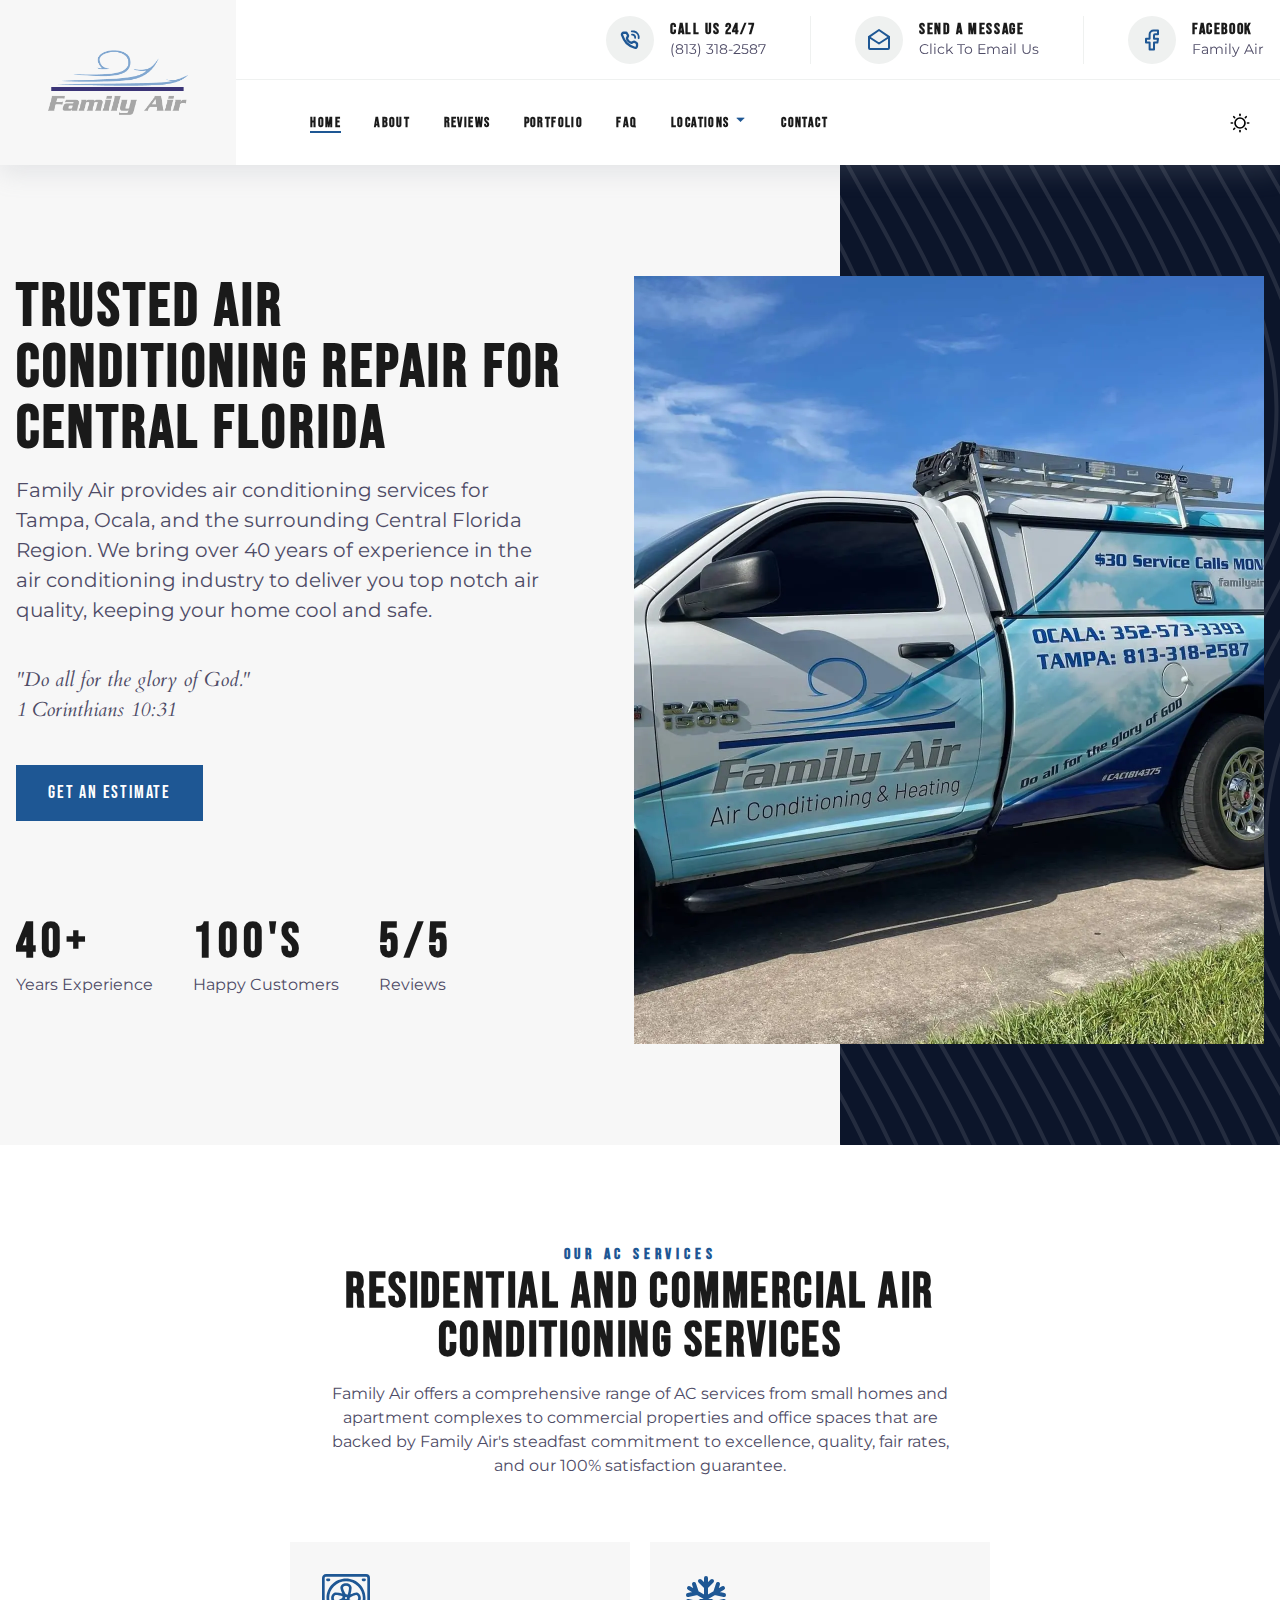
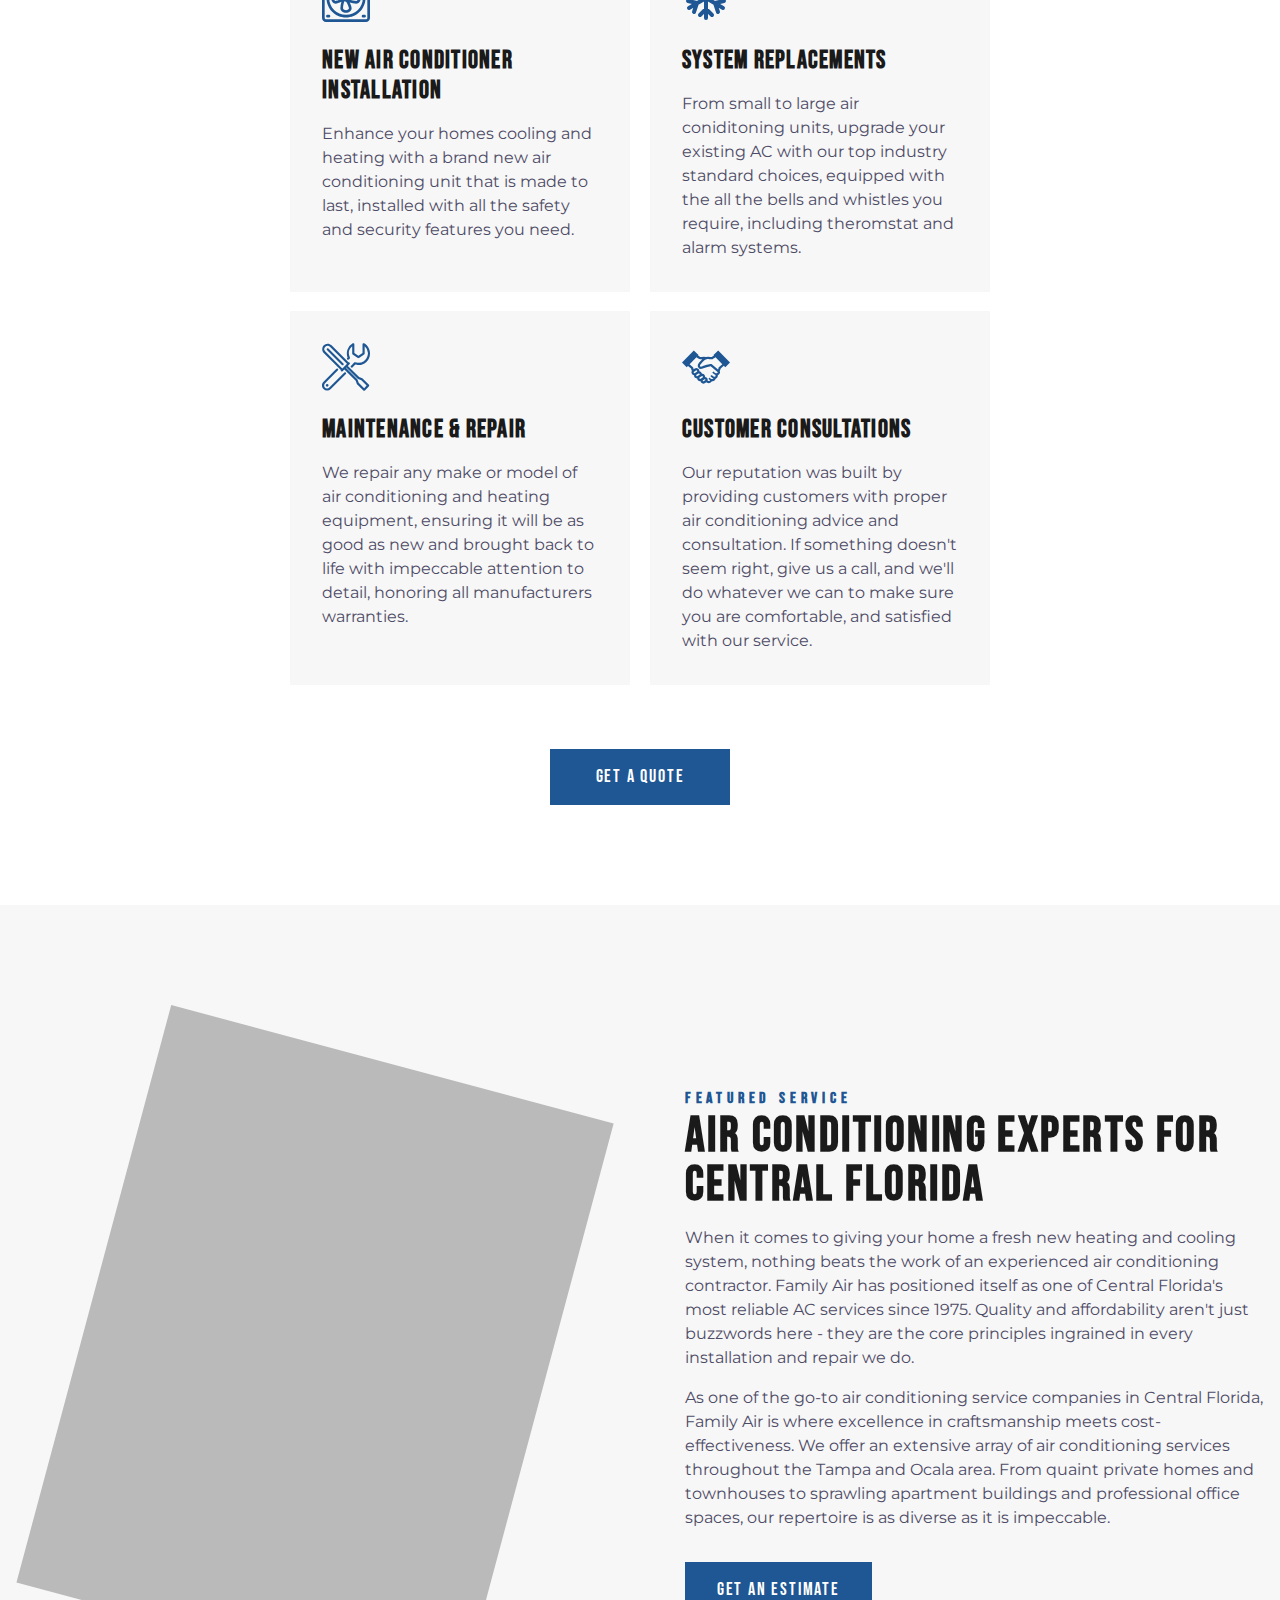
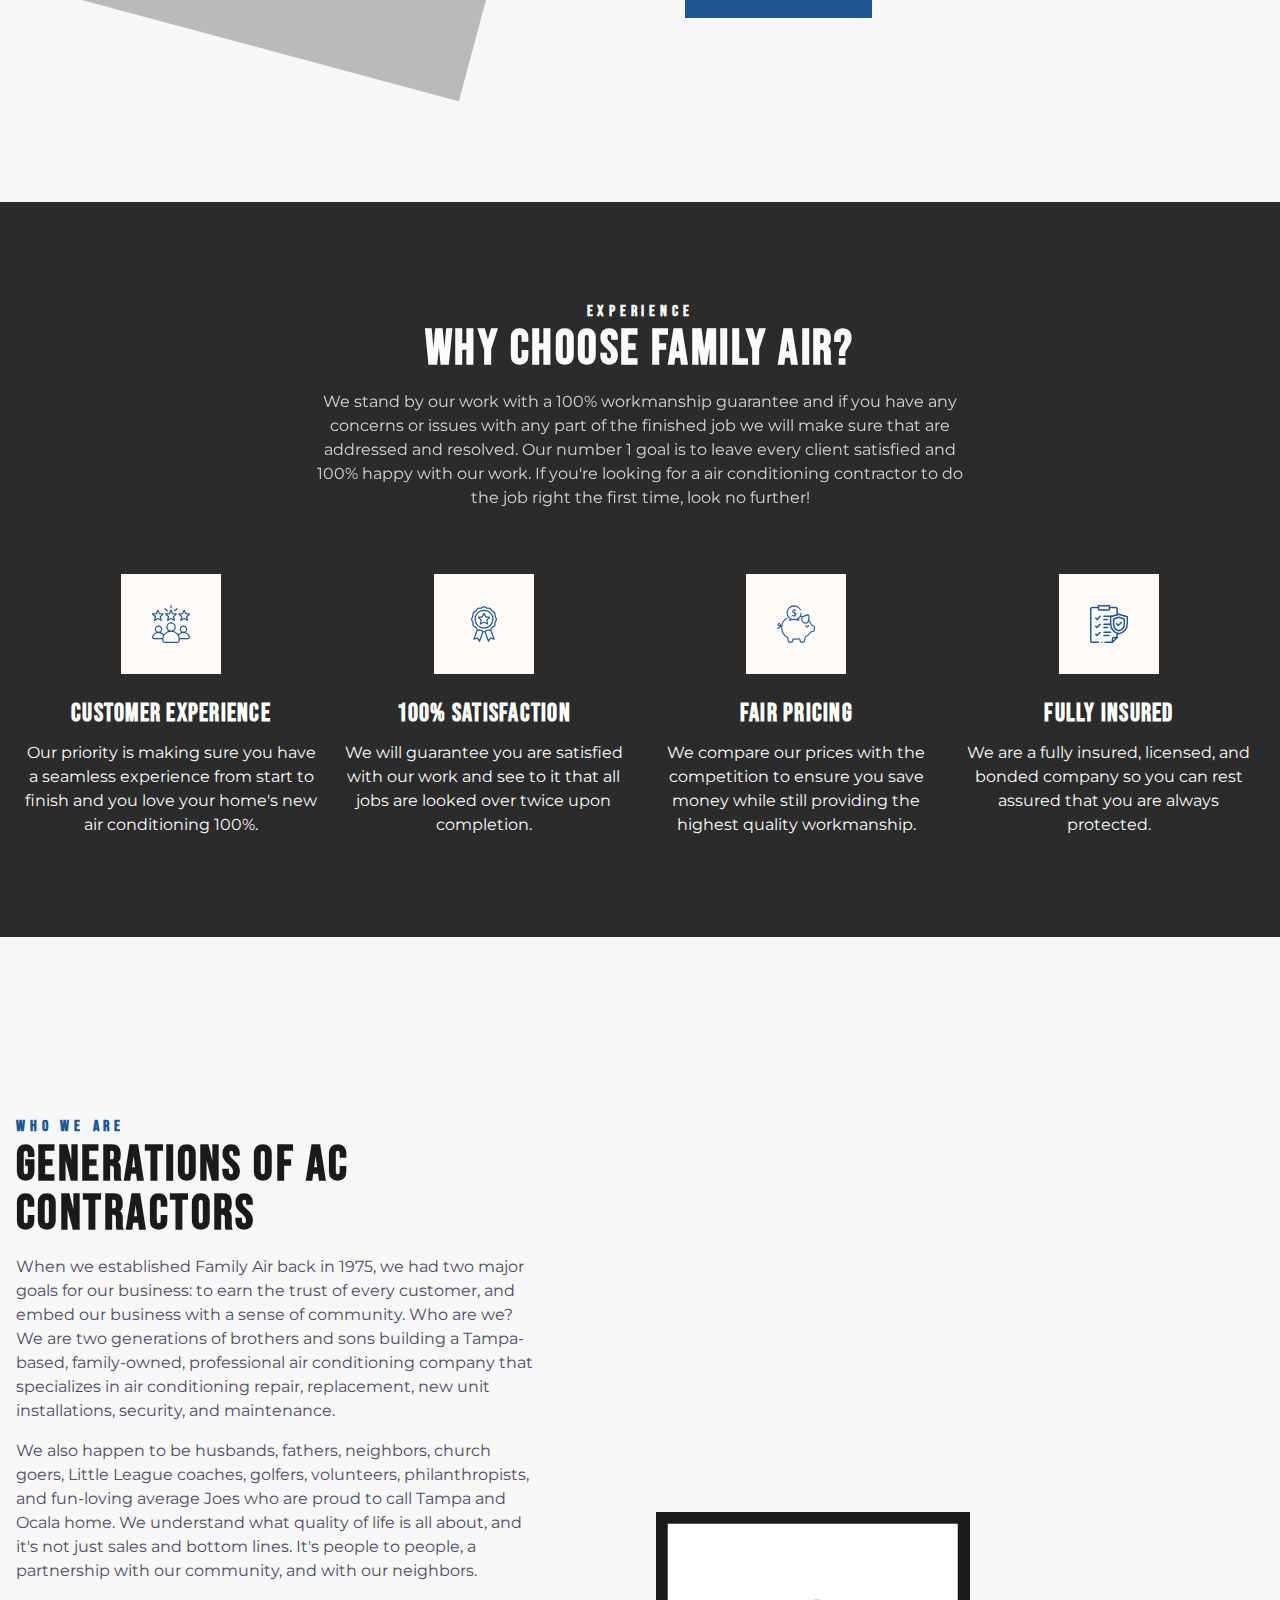
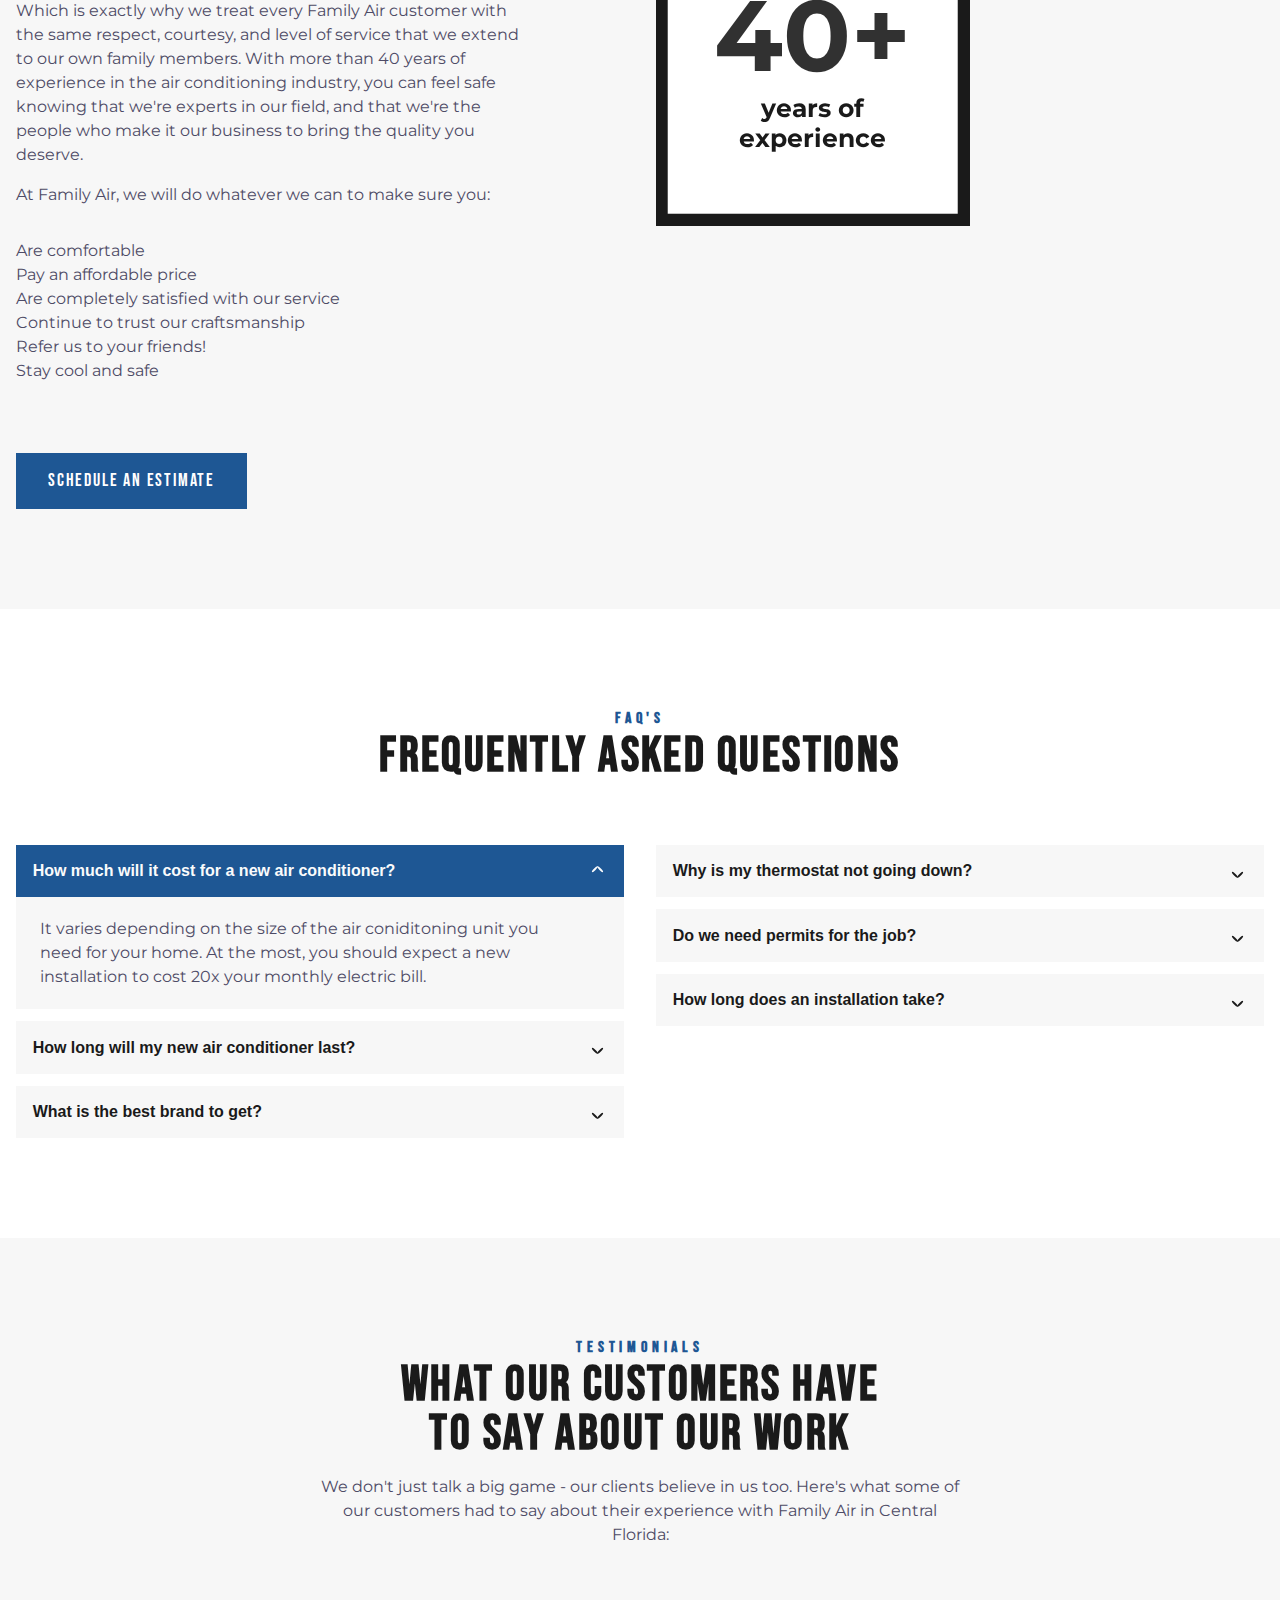
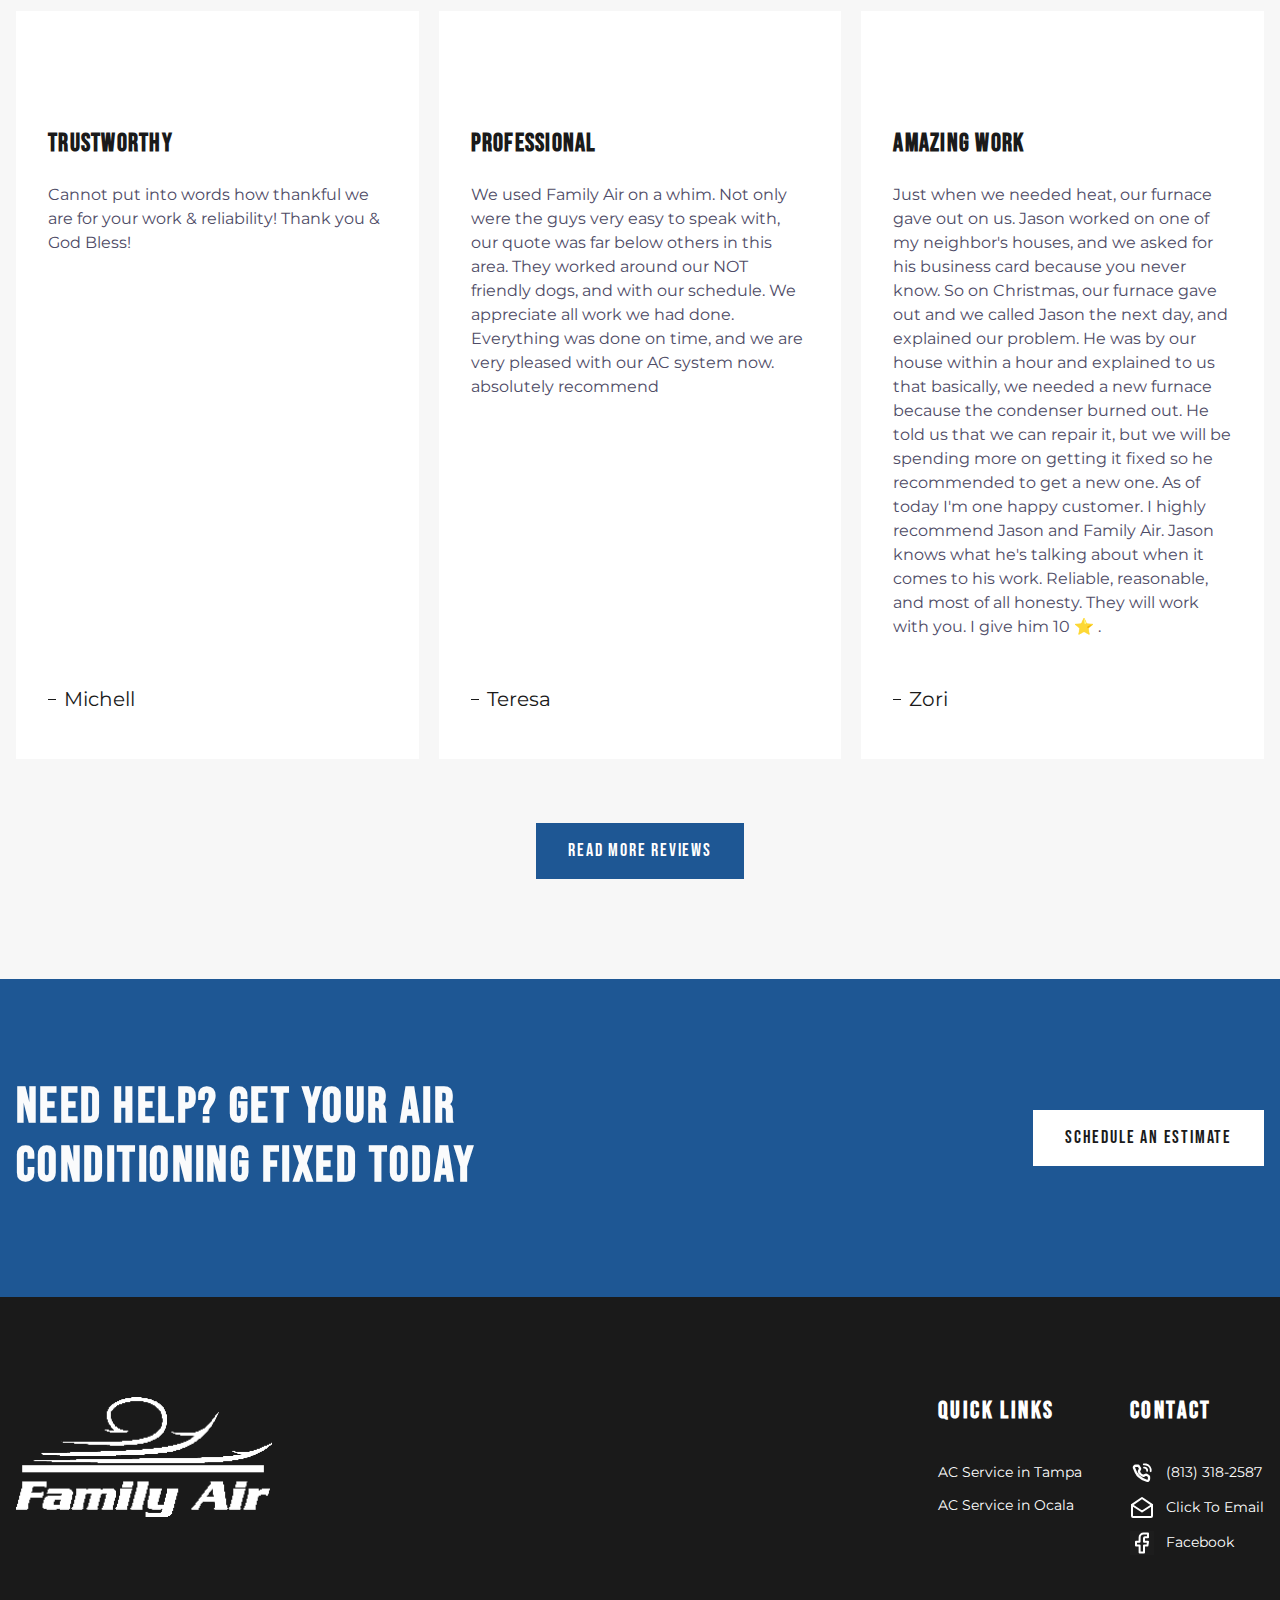
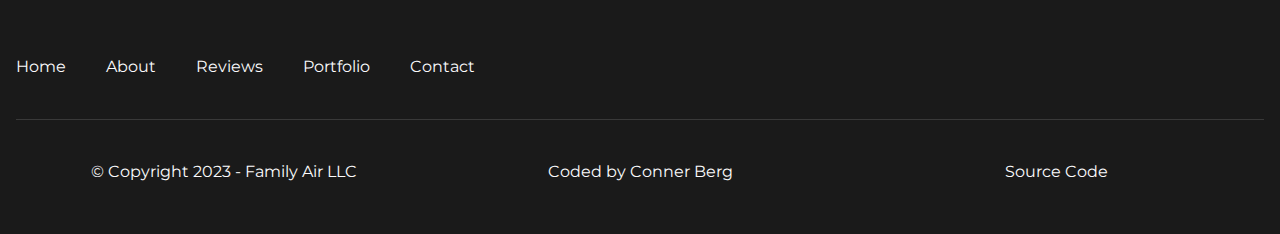
==== commit d2d68812: "Add source code link to footer" ====
--- a/index.html
+++ b/index.html
@@ -1,1280 +1,847 @@
 <!DOCTYPE html>
 <html lang="en">
-	<head>
-		<meta charset="UTF-8" />
-		<meta http-equiv="X-UA-Compatible" content="IE=edge" />
-		<meta name="viewport" content="width=device-width, initial-scale=1.0" />
-
-		<!--Swap our for actual link-->
-		<link rel="canonical" href="https://www.familyairflorida.com/" />
-
-		<meta
-			name="description"
-			content="Family Air provides heating and cooling air conditioning services for Tampa, Ocala, and the surrounding Central Florida region. We bring over 40 years of experience in the air conditioning industry to deliver you top notch air quality, keeping your home cool and safe."
-		/>
-		<meta name="keywords" content="" />
-
-		<!--Social Media Display-->
-		<meta
-			property="og:title"
-			content="Home | Family Air | Central Florida"
-		/>
-		<meta
-			property="og:description"
-			content="Family Air provides heating and cooling air conditioning services for Tampa, Ocala, and the surrounding Central Florida region. We bring over 40 years of experience in the air conditioning industry to deliver you top notch air quality, keeping your home cool and safe."
-		/>
-		<meta property="og:type" content="website" />
-		<meta property="og:url" content="" />
-		<meta property="og:image" content="/assets/images/social.jpg" />
-		<meta
-			property="og:image:secure_url"
-			content="/assets/images/social.jpg"
-		/>
-
-		<!--Favicons-->
-		<link rel="shortcut icon" href="favicon.ico" type="image/x-icon" />
-		<link
-			rel="apple-touch-icon"
-			sizes="180x180"
-			href="/apple-touch-icon.png"
-		/>
-		<link
-			rel="icon"
-			type="image/png"
-			sizes="32x32"
-			href="/favicon-32x32.png"
-		/>
-		<link
-			rel="icon"
-			type="image/png"
-			sizes="16x16"
-			href="/favicon-16x16.png"
-		/>
-		<link rel="manifest" href="/site.webmanifest" />
-		<link rel="mask-icon" href="/safari-pinned-tab.svg" color="#1e5794" />
-		<meta name="msapplication-TileColor" content="#2b5797" />
-		<meta name="theme-color" content="#1e5794" />
-
-		<!-- Preload -->
-
-		<link rel="preload" as="image" href="assets/images/logo.png" />
-		<link
-			rel="preload"
-			as="font"
-			type="font/woff2"
-			href="/assets/fonts/bebas-neue-v10-latin-regular.woff2"
-			crossorigin
-		/>
-		<link
-			rel="preload"
-			as="font"
-			type="font/woff2"
-			href="/assets/fonts/montserrat-v25-latin-regular.woff2"
-			crossorigin
-		/>
-		<link
-			rel="preload"
-			as="font"
-			type="font/woff2"
-			href="/assets/fonts/cardo-v19-latin-italic.woff2"
-			crossorigin
-		/>
-
-		<link rel="stylesheet" href="/css/root.css" />
-		<link rel="stylesheet" href="/css/dark.css" />
-
-		<!-- Loading in page specific CSS sheets from css block -->
-
-		<!--Put analytics tag here at the bottom to prevent it from render blocking-->
-
-		<title
-			>Air Conditioning Service | Family Air LLC | Central Florida</title
-		>
-	</head>
-	<body>
-		<!--Screen reader skip main nav-->
-		<a class="skip" aria-label="skip to main content" href="#main"
-			>Click To Skip To Main Content</a
-		>
-
-		<!-- ============================================ -->
-		<!--                 Navigation                   -->
-		<!-- ============================================ -->
-
-		<header id="cs-navigation">
-			<!--Nav Logo-->
-			<a href="/" class="cs-logo" aria-label="back to home">
-				<img
-					src="/assets/images/logo.png"
-					alt="logo"
-					width="210"
-					height="29"
-					aria-hidden="true"
-					decoding="async"
-				/>
-			</a>
-			<!--Top Bar-->
-			<ul class="cs-top-bar">
-				<li class="cs-item">
-					<picture class="cs-picture">
-						<img
-							class="cs-icon"
-							src="/assets/icons/phone.svg"
-							alt="icon"
-							width="24"
-							height="24"
-							aria-hidden="true"
-							decoding="async"
-						/>
-					</picture>
-					<div class="cs-flex">
-						<span class="cs-header">Call Us 24/7</span>
-						<a href="tel:813-318-2587" class="cs-link"
-							>(813) 318-2587</a
-						>
-					</div>
-				</li>
-				<li class="cs-item">
-					<picture class="cs-picture">
-						<img
-							class="cs-icon"
-							src="assets/icons/mail.svg"
-							alt="icon"
-							width="24"
-							height="24"
-							aria-hidden="true"
-							decoding="async"
-						/>
-					</picture>
-					<div class="cs-flex">
-						<span class="cs-header">Send A Message</span>
-						<a href="mailto:familyairllc@yahoo.com" class="cs-link"
-							>Click To Email Us</a
-						>
-					</div>
-				</li>
-				<li class="cs-item cs-remove">
-					<picture class="cs-picture">
-						<img
-							class="cs-icon"
-							src="assets/icons/facebook-hollow.svg"
-							alt="icon"
-							width="24"
-							height="24"
-							aria-hidden="true"
-							decoding="async"
-						/>
-					</picture>
-					<div class="cs-flex">
-						<span class="cs-header">Facebook</span>
-						<a
-							href="https://www.facebook.com/FamilyAir352/"
-							class="cs-link"
-							>Family Air</a
-						>
-					</div>
-				</li>
-			</ul>
-			<div class="cs-bottom-bar">
-				<!--Navigation List-->
-				<nav class="cs-nav" role="navigation">
-					<!--Mobile Nav Toggle-->
-					<button class="cs-toggle" aria-label="mobile menu toggle">
-						<div class="cs-box" aria-hidden="true">
-							<span
-								class="cs-line cs-line1"
-								aria-hidden="true"
-							></span>
-							<span
-								class="cs-line cs-line2"
-								aria-hidden="true"
-							></span>
-							<span
-								class="cs-line cs-line3"
-								aria-hidden="true"
-							></span>
-						</div>
-					</button>
-					<!-- We need a wrapper div so we can set a fixed height on the cs-ul in case the nav list gets too long from too many dropdowns being opened and needs to have an overflow scroll. This wrapper acts as the background so it can go the full height of the screen and not cut off any overflowing nav items while the cs-ul stops short of the bottom of the screen, which keeps all nav items in view no matter how mnay there are-->
-					<div class="cs-ul-wrapper">
-						<ul
-							id="cs-expanded"
-							class="cs-ul"
-							aria-expanded="false"
-						>
-							<li class="cs-li">
-								<a href="/" class="cs-li-link cs-active">
-									Home
-								</a>
-							</li>
-							<li class="cs-li">
-								<a href="/about" class="cs-li-link"> About </a>
-							</li>
-							<li class="cs-li">
-								<a href="/reviews" class="cs-li-link">
-									Reviews
-								</a>
-							</li>
-							<li class="cs-li">
-								<a href="/portfolio" class="cs-li-link">
-									Portfolio
-								</a>
-							</li>
-							<li class="cs-li">
-								<a
-									href="/index.html#faq-326"
-									class="cs-li-link"
-								>
-									FAQ
-								</a>
-							</li>
-							<li class="cs-li cs-dropdown" tabindex="0">
-								<span class="cs-li-link">
-									Locations
-									<img
-										class="cs-drop-icon"
-										src="assets/icons/dropdown.svg"
-										alt="dropdown icon"
-										width="15"
-										height="15"
-										decoding="async"
-										aria-hidden="true"
-									/>
-								</span>
-								<ul class="cs-drop-ul">
-									<li class="cs-drop-li">
-										<a
-											href="/ac-service-in-tampa-fl"
-											class="cs-li-link cs-drop-link"
-											>AC Service In Tampa</a
-										>
-									</li>
-									<li class="cs-drop-li">
-										<a
-											href="/ac-service-in-ocala-fl"
-											class="cs-li-link cs-drop-link"
-											>AC Service In Ocala</a
-										>
-									</li>
-								</ul>
-							</li>
-							<li class="cs-li">
-								<a href="/contact" class="cs-li-link">
-									Contact
-								</a>
-							</li>
-						</ul>
-					</div>
-				</nav>
-				<a href="/contact" class="cs-button-solid cs-nav-button"
-					>Contact Us</a
-				>
-				<!--Dark Mode toggle, uncomment button code if you want to enable a dark mode toggle-->
-				<button id="dark-mode-toggle" aria-label="dark mode toggle">
-					<img
-						class="cs-moon"
-						aria-hidden="true"
-						src="assets/icons/moon.svg"
-						decoding="async"
-						alt="moon"
-						width="15"
-						height="15"
-					/>
-					<img
-						class="cs-sun"
-						aria-hidden="true"
-						src="assets/icons/sun.svg"
-						decoding="async"
-						alt="sun"
-						width="15"
-						height="15"
-					/>
+
+<head>
+	<meta charset="UTF-8">
+	<meta http-equiv="X-UA-Compatible" content="IE=edge">
+	<meta name="viewport" content="width=device-width, initial-scale=1.0">
+
+	<!--Swap our for actual link-->
+	<link rel="canonical" href="https://www.familyairflorida.com/">
+
+	<meta name="description"
+		content="Family Air provides heating and cooling air conditioning services for Tampa, Ocala, and the surrounding Central Florida region. We bring over 40 years of experience in the air conditioning industry to deliver you top notch air quality, keeping your home cool and safe.">
+	<meta name="keywords" content="">
+
+	<!--Social Media Display-->
+	<meta property="og:title" content="Home | Family Air | Central Florida">
+	<meta property="og:description"
+		content="Family Air provides heating and cooling air conditioning services for Tampa, Ocala, and the surrounding Central Florida region. We bring over 40 years of experience in the air conditioning industry to deliver you top notch air quality, keeping your home cool and safe.">
+	<meta property="og:type" content="website">
+	<meta property="og:url" content="">
+	<meta property="og:image" content="/assets/images/logo.png">
+	<meta property="og:image:secure_url" content="/assets/images/logo.png">
+
+	<!--Favicons-->
+	<link rel="shortcut icon" href="favicon.ico" type="image/x-icon">
+	<link rel="apple-touch-icon" sizes="180x180" href="/apple-touch-icon.png">
+	<link rel="icon" type="image/png" sizes="32x32" href="/favicon-32x32.png">
+	<link rel="icon" type="image/png" sizes="16x16" href="/favicon-16x16.png">
+	<link rel="manifest" href="/site.webmanifest">
+	<link rel="mask-icon" href="/safari-pinned-tab.svg" color="#1e5794">
+	<meta name="msapplication-TileColor" content="#2b5797">
+	<meta name="theme-color" content="#1e5794">
+
+	<!-- Preload -->
+
+	<link rel="preload" as="image" href="assets/images/logo.png">
+	<link rel="preload" as="font" type="font/woff2" href="/assets/fonts/bebas-neue-v10-latin-regular.woff2" crossorigin>
+	<link rel="preload" as="font" type="font/woff2" href="/assets/fonts/montserrat-v25-latin-regular.woff2" crossorigin>
+	<link rel="preload" as="font" type="font/woff2" href="/assets/fonts/cardo-v19-latin-italic.woff2" crossorigin>
+
+	<link rel="stylesheet" href="/css/root.css">
+	<link rel="stylesheet" href="/css/dark.css">
+
+	<!-- Loading in page specific CSS sheets from css block -->
+
+	<!--Put analytics tag here at the bottom to prevent it from render blocking-->
+
+	<title>Air Conditioning Service | Family Air LLC | Central Florida</title>
+</head>
+
+<body>
+	<!--Screen reader skip main nav-->
+	<a class="skip" aria-label="skip to main content" href="#main">Click To Skip To Main Content</a>
+
+	<!-- ============================================ -->
+	<!--                 Navigation                   -->
+	<!-- ============================================ -->
+
+	<header id="cs-navigation">
+		<!--Nav Logo-->
+		<a href="/" class="cs-logo" aria-label="back to home">
+			<img src="/assets/images/logo.png" alt="logo" width="210" height="29" aria-hidden="true" decoding="async">
+		</a>
+		<!--Top Bar-->
+		<ul class="cs-top-bar">
+			<li class="cs-item">
+				<picture class="cs-picture">
+					<img class="cs-icon" src="/assets/icons/phone.svg" alt="icon" width="24" height="24" aria-hidden="true"
+						decoding="async">
+				</picture>
+				<div class="cs-flex">
+					<span class="cs-header">Call Us 24/7</span>
+					<a href="tel:813-318-2587" class="cs-link">(813) 318-2587</a>
+				</div>
+			</li>
+			<li class="cs-item">
+				<picture class="cs-picture">
+					<img class="cs-icon" src="assets/icons/mail.svg" alt="icon" width="24" height="24" aria-hidden="true"
+						decoding="async">
+				</picture>
+				<div class="cs-flex">
+					<span class="cs-header">Send A Message</span>
+					<a href="mailto:paulsuhar@gmail.com" class="cs-link">Click To Email Us</a>
+				</div>
+			</li>
+			<li class="cs-item cs-remove">
+				<picture class="cs-picture">
+					<img class="cs-icon" src="assets/icons/facebook-hollow.svg" alt="icon" width="24" height="24"
+						aria-hidden="true" decoding="async">
+				</picture>
+				<div class="cs-flex">
+					<span class="cs-header">Facebook</span>
+					<a href="https://www.facebook.com/FamilyAir352/" class="cs-link">Family Air</a>
+				</div>
+			</li>
+		</ul>
+		<div class="cs-bottom-bar">
+			<!--Navigation List-->
+			<nav class="cs-nav">
+				<!--Mobile Nav Toggle-->
+				<button class="cs-toggle" aria-label="mobile menu toggle">
+					<span class="cs-box" aria-hidden="true">
+						<span class="cs-line cs-line1" aria-hidden="true"></span>
+						<span class="cs-line cs-line2" aria-hidden="true"></span>
+						<span class="cs-line cs-line3" aria-hidden="true"></span>
+					</span>
 				</button>
-			</div>
-		</header>
-
-		<main id="main">
-			<!-- 
+				<!-- We need a wrapper div so we can set a fixed height on the cs-ul in case the nav list gets too long from too many dropdowns being opened and needs to have an overflow scroll. This wrapper acts as the background so it can go the full height of the screen and not cut off any overflowing nav items while the cs-ul stops short of the bottom of the screen, which keeps all nav items in view no matter how mnay there are-->
+				<div class="cs-ul-wrapper">
+					<ul id="cs-expanded" class="cs-ul" aria-expanded="false">
+						<li class="cs-li">
+							<a href="/" class="cs-li-link cs-active">
+								Home
+							</a>
+						</li>
+						<li class="cs-li">
+							<a href="/about" class="cs-li-link"> About </a>
+						</li>
+						<li class="cs-li">
+							<a href="/reviews" class="cs-li-link">
+								Reviews
+							</a>
+						</li>
+						<li class="cs-li">
+							<a href="/portfolio" class="cs-li-link">
+								Portfolio
+							</a>
+						</li>
+						<li class="cs-li">
+							<a href="/index.html#faq-326" class="cs-li-link">
+								FAQ
+							</a>
+						</li>
+						<li class="cs-li cs-dropdown" tabindex="0">
+							<span class="cs-li-link">
+								Locations
+								<img class="cs-drop-icon" src="assets/icons/dropdown.svg" alt="dropdown icon" width="15" height="15"
+									decoding="async" aria-hidden="true">
+							</span>
+							<ul class="cs-drop-ul">
+								<li class="cs-drop-li">
+									<a href="/ac-service-in-tampa-fl" class="cs-li-link cs-drop-link">AC Service In Tampa</a>
+								</li>
+								<li class="cs-drop-li">
+									<a href="/ac-service-in-ocala-fl" class="cs-li-link cs-drop-link">AC Service In Ocala</a>
+								</li>
+							</ul>
+						</li>
+						<li class="cs-li">
+							<a href="/contact" class="cs-li-link">
+								Contact
+							</a>
+						</li>
+					</ul>
+				</div>
+			</nav>
+			<a href="/contact" class="cs-button-solid cs-nav-button">Contact Us</a>
+			<!--Dark Mode toggle, uncomment button code if you want to enable a dark mode toggle-->
+			<button id="dark-mode-toggle" aria-label="dark mode toggle">
+				<img class="cs-moon" aria-hidden="true" src="assets/icons/moon.svg" decoding="async" alt="moon" width="15"
+					height="15">
+				<img class="cs-sun" aria-hidden="true" src="assets/icons/sun.svg" decoding="async" alt="sun" width="15"
+					height="15">
+			</button>
+		</div>
+	</header>
+
+	<main id="main">
+		<!-- 
 This is to pre load any image above the fold, like hero section backgrounds.
 If you do not have any images in your hero section that you need to preload, remove this 
 block
 -->
 
-			<link
-				rel="preload"
-				as="image"
-				href="assets/images/familyair-truck-m.webp"
-			/>
-
-			<link rel="stylesheet" href="/css/critical.css" />
-
-			<!--Defer loading the whole page css-->
-			<link
-				rel="stylesheet"
-				href="/css/local.css"
-				media="print"
-				onload="this.media='all'; this.onload=null;"
-			/>
-
-			<!-- Enter html code below -->
-
-			<!-- ============================================ -->
-			<!--                   Hero                       -->
-			<!-- ============================================ -->
-
-			<section id="hero-288">
-				<div class="cs-container">
-					<div class="cs-content">
-						<h1 class="cs-title"
-							>Trusted Air Conditioning Repair For Central
-							Florida</h1
-						>
-						<p class="cs-text">
-							Family Air provides air conditioning services for
-							Tampa, Ocala, and the surrounding Central Florida
-							Region. We bring over 40 years of experience in the
-							air conditioning industry to deliver you top notch
-							air quality, keeping your home cool and safe.
+		<link rel="preload" as="image" href="assets/images/familyair-truck-m.webp">
+
+		<link rel="stylesheet" href="/css/critical.css">
+
+		<!--Defer loading the whole page css-->
+		<link rel="stylesheet" href="/css/local.css" media="print" onload="this.media='all'; this.onload=null;">
+
+		<!-- Enter html code below -->
+
+		<!-- ============================================ -->
+		<!--                   Hero                       -->
+		<!-- ============================================ -->
+
+		<section id="hero-288">
+			<div class="cs-container">
+				<div class="cs-content">
+					<h1 class="cs-title">Trusted Air Conditioning Repair For Central
+						Florida</h1>
+					<p class="cs-text">
+						Family Air provides air conditioning services for
+						Tampa, Ocala, and the surrounding Central Florida
+						Region. We bring over 40 years of experience in the
+						air conditioning industry to deliver you top notch
+						air quality, keeping your home cool and safe.
+					</p>
+					<p class="cs-bible-text cs-text">"Do all for the glory of God."<br>1 Corinthians
+						10:31</p>
+					<a href="/contact" class="cs-button-solid">Get An Estimate</a>
+					<ul class="cs-stats-group">
+						<li class="cs-item">
+							<span class="cs-number">40+</span>
+							<span class="cs-desc">Years Experience</span>
+						</li>
+						<li class="cs-item">
+							<span class="cs-number">100's</span>
+							<span class="cs-desc">Happy Customers</span>
+						</li>
+						<li class="cs-item">
+							<span class="cs-number">5/5</span>
+							<span class="cs-desc">Reviews</span>
+						</li>
+					</ul>
+				</div>
+				<!--Hero Image-->
+				<picture class="cs-picture">
+					<source media="(max-width: 600px)" srcset="/assets/images/familyair-truck-m.webp">
+					<source media="(min-width: 601px)" srcset="/assets/images/familyair-truck.webp">
+					<img aria-hidden="true" decoding="async" src="/assets/images/familyair-truck.webp" alt="Family Air Truck"
+						width="630" height="814">
+				</picture>
+				<!--Green Waves-->
+				<picture class="cs-waves" style="position: absolute; bottom: 0">
+					<source media="(min-width: 1024px)" srcset="assets/icons/waves.svg">
+					<source media="(min-width: 601px)" srcset="assets/icons/waves-t.svg">
+					<source media="(max-width: 600px)" srcset="assets/icons/waves-m.svg">
+					<img decoding="async" src="assets/icons/waves.svg" alt="waves" width="645" height="1080" aria-hidden="true">
+				</picture>
+			</div>
+		</section>
+
+		<!-- ============================================ -->
+		<!--                  Services                    -->
+		<!-- ============================================ -->
+
+		<section id="services-296">
+			<div class="cs-container">
+				<div class="cs-content">
+					<span class="cs-topper">Our AC Services</span>
+					<h2 class="cs-title">Residential And Commercial Air Conditioning
+						Services</h2>
+					<p class="cs-text">
+						Family Air offers a comprehensive range of AC
+						services from small homes and apartment complexes to
+						commercial properties and office spaces that are
+						backed by Family Air's steadfast commitment to
+						excellence, quality, fair rates, and our 100%
+						satisfaction guarantee.
+					</p>
+				</div>
+				<ul class="cs-card-group">
+					<li class="cs-item">
+						<a class="cs-link" href="/contact">
+							<img class="cs-icon" src="assets/icons/ac.svg" alt="icon" width="48" height="48" loading="lazy"
+								decoding="async" aria-hidden="true">
+							<h3 class="cs-h3">New Air Conditioner Installation</h3>
+							<p class="cs-item-text">
+								Enhance your homes cooling and heating with
+								a brand new air conditioning unit that is
+								made to last, installed with all the safety
+								and security features you need.
+							</p>
+						</a>
+						<picture class="cs-image" aria-hidden="true">
+							<source media="(max-width: 600px)" srcset="
+										assets/images/curved-landscape-m.webp
+									">
+							<source media="(min-width: 601px)" srcset="assets/images/curved-landscape.webp">
+							<img loading="lazy" decoding="async" src="assets/images/curved-landscape.webp" alt="library" width="345"
+								height="302">
+						</picture>
+					</li>
+					<li class="cs-item">
+						<a href="/contact" class="cs-link">
+							<img class="cs-icon" src="assets/icons/snowflake.svg" alt="icon" width="48" height="48" loading="lazy"
+								decoding="async" aria-hidden="true">
+							<h3 class="cs-h3">System Replacements</h3>
+							<p class="cs-item-text">
+								From small to large air coniditoning units,
+								upgrade your existing AC with our top
+								industry standard choices, equipped with the
+								all the bells and whistles you require,
+								including theromstat and alarm systems.
+							</p>
+						</a>
+						<picture class="cs-image" aria-hidden="true">
+							<source media="(max-width: 600px)" srcset="assets/images/ceiling-unit-m.webp">
+							<source media="(min-width: 601px)" srcset="assets/images/ceiling-unit.webp">
+							<img loading="lazy" decoding="async" src="assets/images/ceiling-unit.webp" alt="library" width="345"
+								height="302">
+						</picture>
+					</li>
+					<li class="cs-item">
+						<a href="/contact" class="cs-link">
+							<img class="cs-icon" src="assets/icons/repair.svg" alt="icon" width="48" height="48" loading="lazy"
+								decoding="async" aria-hidden="true">
+							<h3 class="cs-h3">Maintenance & Repair</h3>
+							<p class="cs-item-text">
+								We repair any make or model of air
+								conditioning and heating equipment, ensuring
+								it will be as good as new and brought back
+								to life with impeccable attention to detail,
+								honoring all manufacturers warranties.
+							</p>
+						</a>
+						<picture class="cs-image" aria-hidden="true">
+							<source media="(max-width: 600px)" srcset="assets/images/triangle_beams-m.webp">
+							<source media="(min-width: 601px)" srcset="assets/images/triangle_beams.webp">
+							<img loading="lazy" decoding="async" src="assets/images/triangle_beams.webp" alt="library" width="345"
+								height="302">
+						</picture>
+					</li>
+					<li class="cs-item">
+						<a class="cs-link" href="/contact">
+							<img class="cs-icon" src="assets/icons/handshake.svg" alt="icon" width="48" height="48" loading="lazy"
+								decoding="async" aria-hidden="true">
+							<h3 class="cs-h3">Customer Consultations</h3>
+							<p class="cs-item-text">
+								Our reputation was built by providing
+								customers with proper air conditioning
+								advice and consultation. If something
+								doesn't seem right, give us a call, and
+								we'll do whatever we can to make sure you
+								are comfortable, and satisfied with our
+								service.
+							</p>
+						</a>
+						<picture class="cs-image" aria-hidden="true">
+							<source media="(max-width: 600px)" srcset="assets/images/shaking-hands-m.webp">
+							<source media="(min-width: 601px)" srcset="assets/images/shaking-hands.webp">
+							<img loading="lazy" decoding="async" src="assets/images/shaking-hands.webp" alt="library" width="345"
+								height="302">
+						</picture>
+					</li>
+				</ul>
+				<a href="/contact" class="cs-button-solid">Get A Quote</a>
+			</div>
+		</section>
+
+		<!-- ============================================ -->
+		<!--              Featured Service                -->
+		<!-- ============================================ -->
+
+		<section id="sbs-317">
+			<div class="cs-container">
+				<!-- Left Image Section -->
+				<picture class="cs-picture">
+					<source media="(max-width: 600px)" srcset="/assets/images/featured-service-m.webp">
+					<source media="(min-width: 601px)" srcset="/assets/images/featured-service.webp">
+					<img loading="lazy" decoding="async" src="/assets/images/featured-service.webp" alt="three ac units"
+						width="520" height="680" aria-hidden="true">
+				</picture>
+				<!-- Right Content Section-->
+				<div class="cs-content">
+					<span class="cs-topper">Featured Service</span>
+					<h2 class="cs-title">Air Conditioning Experts For Central Florida</h2>
+					<p class="cs-text">
+						When it comes to giving your home a fresh new
+						heating and cooling system, nothing beats the work
+						of an experienced air conditioning contractor.
+						Family Air has positioned itself as one of Central
+						Florida's most reliable AC services since 1975.
+						Quality and affordability aren't just buzzwords here
+						- they are the core principles ingrained in every
+						installation and repair we do.
+					</p>
+					<p class="cs-text">
+						As one of the go-to air conditioning service
+						companies in Central Florida, Family Air is where
+						excellence in craftsmanship meets
+						cost-effectiveness. We offer an extensive array of
+						air conditioning services throughout the Tampa and
+						Ocala area. From quaint private homes and townhouses
+						to sprawling apartment buildings and professional
+						office spaces, our repertoire is as diverse as it is
+						impeccable.
+					</p>
+					<a class="cs-button-solid" href="/contact">Get An Estimate</a>
+				</div>
+			</div>
+		</section>
+
+		<!-- ============================================ -->
+		<!--                 Why Choose                   -->
+		<!-- ============================================ -->
+
+		<section id="process-688">
+			<div class="cs-container">
+				<div class="cs-content">
+					<span class="cs-topper">Experience</span>
+					<h2 class="cs-title">Why Choose Family Air?</h2>
+					<p class="cs-text">
+						We stand by our work with a 100% workmanship
+						guarantee and if you have any concerns or issues
+						with any part of the finished job we will make sure
+						that are addressed and resolved. Our number 1 goal
+						is to leave every client satisfied and 100% happy
+						with our work. If you're looking for a air
+						conditioning contractor to do the job right the
+						first time, look no further!
+					</p>
+				</div>
+				<ul class="cs-card-group">
+					<li class="cs-item">
+						<picture class="cs-picture">
+							<img class="cs-icon" loading="lazy" decoding="async" src="assets/icons/people-stars.svg" alt="heart icon"
+								width="38" height="38">
+						</picture>
+						<h3 class="cs-h3">Customer Experience</h3>
+						<p class="cs-item-text">
+							Our priority is making sure you have a seamless
+							experience from start to finish and you love
+							your home's new air conditioning 100%.
 						</p>
-						<p class="cs-bible-text cs-text"
-							>"Do all for the glory of God."<br />1 Corinthians
-							10:31</p
-						>
-						<a href="/contact" class="cs-button-solid"
-							>Get An Estimate</a
-						>
-						<ul class="cs-stats-group">
-							<li class="cs-item">
-								<span class="cs-number">40+</span>
-								<span class="cs-desc">Years Experience</span>
+					</li>
+					<li class="cs-item">
+						<picture class="cs-picture">
+							<img class="cs-icon" loading="lazy" decoding="async" src="assets/icons/star-medal.svg" alt="toolbox icon"
+								width="38" height="38">
+						</picture>
+						<h3 class="cs-h3">100% Satisfaction</h3>
+						<p class="cs-item-text">
+							We will guarantee you are satisfied with our
+							work and see to it that all jobs are looked over
+							twice upon completion.
+						</p>
+					</li>
+					<li class="cs-item">
+						<picture class="cs-picture">
+							<img class="cs-icon" loading="lazy" decoding="async" src="assets/icons/piggy.svg" alt="ribbon icon"
+								width="38" height="38">
+						</picture>
+						<h3 class="cs-h3">Fair Pricing</h3>
+						<p class="cs-item-text">
+							We compare our prices with the competition to
+							ensure you save money while still providing the
+							highest quality workmanship.
+						</p>
+					</li>
+					<li class="cs-item">
+						<picture class="cs-picture">
+							<img class="cs-icon" loading="lazy" decoding="async" src="assets/icons/checked-doc.svg" alt="ribbon icon"
+								width="38" height="38">
+						</picture>
+						<h3 class="cs-h3">Fully Insured</h3>
+						<p class="cs-item-text">
+							We are a fully insured, licensed, and bonded
+							company so you can rest assured that you are
+							always protected.
+						</p>
+					</li>
+				</ul>
+			</div>
+			<!--SVG Waves-->
+			<picture class="cs-background">
+				<!--Mobile Image-->
+				<source media="(max-width: 600px)" srcset="assets/images/experience-m.webp">
+				<!--Tablet and above Image-->
+				<source media="(min-width: 601px)" srcset="assets/images/experience.webp">
+				<img loading="lazy" decoding="async" src="assets/images/experience.webp" alt="neighborhood" width="1280"
+					height="568">
+			</picture>
+		</section>
+
+		<!-- ============================================ -->
+		<!--                 Who We Are                   -->
+		<!-- ============================================ -->
+
+		<section id="sbsr-298">
+			<div class="cs-container">
+				<!-- Left Image Section -->
+				<div class="cs-image-group">
+					<!--Floating Box-->
+					<div class="cs-box">
+						<span class="cs-number">40+</span>
+						<span class="cs-desc">years of Experience</span>
+						<!--Background image for cs-box-->
+						<picture class="cs-box-picture">
+							<source media="(max-width: 600px)" srcset="assets/images/air-filter-m.webp">
+							<source media="(min-width: 601px)" srcset="assets/images/air-filter.webp">
+							<img loading="lazy" decoding="async" src="assets/images/air-filter.webp" alt="bathroom remodel"
+								width="521" height="672" aria-hidden="true">
+						</picture>
+					</div>
+					<!--Big Background Image-->
+					<picture class="cs-picture">
+						<source media="(max-width: 600px)" srcset="assets/images/father_son-m.webp">
+						<source media="(min-width: 601px)" srcset="assets/images/father_son.webp">
+						<img loading="lazy" decoding="async" src="assets/images/father_son.webp" alt="kitchen remodel" width="521"
+							height="672" aria-hidden="true">
+					</picture>
+				</div>
+				<!-- Right Content Section-->
+				<div class="cs-content">
+					<span class="cs-topper">Who We Are</span>
+					<h2 class="cs-title">Generations of AC Contractors</h2>
+					<p class="cs-text">
+						When we established Family Air back in 1975, we had
+						two major goals for our business: to earn the trust
+						of every customer, and embed our business with a
+						sense of community. Who are we? We are two
+						generations of brothers and sons building a
+						Tampa-based, family-owned, professional air
+						conditioning company that specializes in air
+						conditioning repair, replacement, new unit
+						installations, security, and maintenance.
+					</p>
+					<p class="cs-text">
+						We also happen to be husbands, fathers, neighbors,
+						church goers, Little League coaches, golfers,
+						volunteers, philanthropists, and fun-loving average
+						Joes who are proud to call Tampa and Ocala home. We
+						understand what quality of life is all about, and
+						it's not just sales and bottom lines. It's people to
+						people, a partnership with our community, and with
+						our neighbors.
+					</p>
+					<p class="cs-text">
+						Which is exactly why we treat every Family Air
+						customer with the same respect, courtesy, and level
+						of service that we extend to our own family members.
+						With more than 40 years of experience in the air
+						conditioning industry, you can feel safe knowing
+						that we're experts in our field, and that we're the
+						people who make it our business to bring the quality
+						you deserve.
+					</p>
+					<p class="cs-text">
+						At Family Air, we will do whatever we can to make
+						sure you:
+					</p>
+					<ul class="our-values cs-text">
+						<li>Are comfortable</li>
+						<li>Pay an affordable price</li>
+						<li>Are completely satisfied with our service</li>
+						<li>Continue to trust our craftsmanship</li>
+						<li>Refer us to your friends!</li>
+						<li>Stay cool and safe</li>
+					</ul>
+					<br>
+					<br>
+					<a class="cs-button-solid" href="/contact">Schedule An Estimate</a>
+				</div>
+			</div>
+		</section>
+
+		<!-- ============================================ -->
+		<!--                    FAQ                       -->
+		<!-- ============================================ -->
+
+		<section id="faq-326">
+			<div class="cs-container">
+				<div class="cs-content">
+					<span class="cs-topper">FAQ's</span>
+					<h2 class="cs-title">Frequently Asked Questions</h2>
+				</div>
+				<div class="cs-flex">
+					<div class="cs-flex-group">
+						<ul class="cs-faq-group">
+							<!-- Active class added as default -->
+							<li class="cs-faq-item active">
+								<button class="cs-button">
+									<span class="cs-button-text">
+										How much will it cost for a new air
+										conditioner?
+									</span>
+								</button>
+								<p class="cs-item-p">
+									It varies depending on the size of the
+									air coniditoning unit you need for your
+									home. At the most, you should expect a
+									new installation to cost 20x your
+									monthly electric bill.
+								</p>
 							</li>
-							<li class="cs-item">
-								<span class="cs-number">100's</span>
-								<span class="cs-desc">Happy Customers</span>
+							<li class="cs-faq-item">
+								<button class="cs-button">
+									<span class="cs-button-text">
+										How long will my new air conditioner
+										last?
+									</span>
+								</button>
+								<p class="cs-item-p">
+									Your new air conditioner will last, on
+									average, 10-12 years with proper
+									maintenance.
+								</p>
 							</li>
-							<li class="cs-item">
-								<span class="cs-number">5/5</span>
-								<span class="cs-desc">Reviews</span>
+							<li class="cs-faq-item">
+								<button class="cs-button">
+									<span class="cs-button-text">
+										What is the best brand to get?
+									</span>
+								</button>
+								<p class="cs-item-p">
+									In the past, your choice of air
+									conditioning brand mattered a lot, in
+									terms of quality, and durability.
+									Nowadays, all the majors brands are
+									produced by the same manufacturer, so
+									choosing the best price is the way to
+									go.
+								</p>
 							</li>
 						</ul>
 					</div>
-					<!--Hero Image-->
-					<picture class="cs-picture">
-						<source
-							media="(max-width: 600px)"
-							srcset="/assets/images/familyair-truck-m.webp"
-						/>
-						<source
-							media="(min-width: 601px)"
-							srcset="/assets/images/familyair-truck.webp"
-						/>
-						<img
-							aria-hidden="true"
-							decoding="async"
-							src="/assets/images/familyair-truck.webp"
-							alt="Family Air Truck"
-							width="630"
-							height="814"
-						/>
-					</picture>
-					<!--Green Waves-->
-					<picture
-						class="cs-waves"
-						style="position: absolute; bottom: 0"
-					>
-						<source
-							media="(min-width: 1024px)"
-							srcset="assets/icons/waves.svg"
-						/>
-						<source
-							media="(min-width: 601px)"
-							srcset="assets/icons/waves-t.svg"
-						/>
-						<source
-							media="(max-width: 600px)"
-							srcset="assets/icons/waves-m.svg"
-						/>
-						<img
-							decoding="async"
-							src="assets/icons/waves.svg"
-							alt="waves"
-							width="645"
-							height="1080"
-							aria-hidden="true"
-						/>
-					</picture>
-				</div>
-			</section>
-
-			<!-- ============================================ -->
-			<!--                  Services                    -->
-			<!-- ============================================ -->
-
-			<section id="services-296">
-				<div class="cs-container">
-					<div class="cs-content">
-						<span class="cs-topper">Our AC Services</span>
-						<h2 class="cs-title"
-							>Residential And Commercial Air Conditioning
-							Services</h2
-						>
-						<p class="cs-text">
-							Family Air offers a comprehensive range of AC
-							services from small homes and apartment complexes to
-							commercial properties and office spaces that are
-							backed by Family Air's steadfast commitment to
-							excellence, quality, fair rates, and our 100%
-							satisfaction guarantee.
-						</p>
-					</div>
-					<ul class="cs-card-group">
-						<li class="cs-item">
-							<a class="cs-link" href="/contact">
-								<img
-									class="cs-icon"
-									src="assets/icons/ac.svg"
-									alt="icon"
-									width="48"
-									height="48"
-									loading="lazy"
-									decoding="async"
-									aria-hidden="true"
-								/>
-								<h3 class="cs-h3"
-									>New Air Conditioner Installation</h3
-								>
-								<p class="cs-item-text">
-									Enhance your homes cooling and heating with
-									a brand new air conditioning unit that is
-									made to last, installed with all the safety
-									and security features you need.
+					<div class="cs-flex-group">
+						<ul class="cs-faq-group">
+							<!-- Active class added as default -->
+							<li class="cs-faq-item">
+								<button class="cs-button">
+									<span class="cs-button-text">
+										Why is my thermostat not going down?
+									</span>
+								</button>
+								<p class="cs-item-p">
+									When we get hot Florida days of over 100
+									degrees, your air conditioning struggles
+									to maintain a cold temperature. The
+									stronger the AC unit, the larger
+									temperature difference it can provide.
 								</p>
-							</a>
-							<picture class="cs-image" aria-hidden="true">
-								<source
-									media="(max-width: 600px)"
-									srcset="
-										assets/images/curved-landscape-m.webp
-									"
-								/>
-								<source
-									media="(min-width: 601px)"
-									srcset="assets/images/curved-landscape.webp"
-								/>
-								<img
-									loading="lazy"
-									decoding="async"
-									src="assets/images/curved-landscape.webp"
-									alt="library"
-									width="345"
-									height="302"
-								/>
-							</picture>
-						</li>
-						<li class="cs-item">
-							<a href="/contact" class="cs-link">
-								<img
-									class="cs-icon"
-									src="assets/icons/snowflake.svg"
-									alt="icon"
-									width="48"
-									height="48"
-									loading="lazy"
-									decoding="async"
-									aria-hidden="true"
-								/>
-								<h3 class="cs-h3">System Replacements</h3>
-								<p class="cs-item-text">
-									From small to large air coniditoning units,
-									upgrade your existing AC with our top
-									industry standard choices, equipped with the
-									all the bells and whistles you require,
-									including theromstat and alarm systems.
+							</li>
+							<li class="cs-faq-item">
+								<button class="cs-button">
+									<span class="cs-button-text">
+										Do we need permits for the job?
+									</span>
+								</button>
+								<p class="cs-item-p">
+									As your contractor, I will get all the
+									necessary permits. Always make sure to
+									work with a licensed contractor, like
+									myself, to protect you and your home.
 								</p>
-							</a>
-							<picture class="cs-image" aria-hidden="true">
-								<source
-									media="(max-width: 600px)"
-									srcset="assets/images/ceiling-unit-m.webp"
-								/>
-								<source
-									media="(min-width: 601px)"
-									srcset="assets/images/ceiling-unit.webp"
-								/>
-								<img
-									loading="lazy"
-									decoding="async"
-									src="assets/images/ceiling-unit.webp"
-									alt="library"
-									width="345"
-									height="302"
-								/>
-							</picture>
-						</li>
-						<li class="cs-item">
-							<a href="/contact" class="cs-link">
-								<img
-									class="cs-icon"
-									src="assets/icons/repair.svg"
-									alt="icon"
-									width="48"
-									height="48"
-									loading="lazy"
-									decoding="async"
-									aria-hidden="true"
-								/>
-								<h3 class="cs-h3">Maintenance & Repair</h3>
-								<p class="cs-item-text">
-									We repair any make or model of air
-									conditioning and heating equipment, ensuring
-									it will be as good as new and brought back
-									to life with impeccable attention to detail,
-									honoring all manufacturers warranties.
+							</li>
+							<li class="cs-faq-item">
+								<button class="cs-button">
+									<span class="cs-button-text">
+										How long does an installation take?
+									</span>
+								</button>
+								<p class="cs-item-p">
+									An installation will take 4-6 hours. You
+									have my guarantee that all work is
+									finished, and cleaned up within 6 hours.
 								</p>
-							</a>
-							<picture class="cs-image" aria-hidden="true">
-								<source
-									media="(max-width: 600px)"
-									srcset="assets/images/triangle_beams-m.webp"
-								/>
-								<source
-									media="(min-width: 601px)"
-									srcset="assets/images/triangle_beams.webp"
-								/>
-								<img
-									loading="lazy"
-									decoding="async"
-									src="assets/images/triangle_beams.webp"
-									alt="library"
-									width="345"
-									height="302"
-								/>
-							</picture>
-						</li>
-						<li class="cs-item">
-							<a class="cs-link" href="/contact">
-								<img
-									class="cs-icon"
-									src="assets/icons/handshake.svg"
-									alt="icon"
-									width="48"
-									height="48"
-									loading="lazy"
-									decoding="async"
-									aria-hidden="true"
-								/>
-								<h3 class="cs-h3">Customer Consultations</h3>
-								<p class="cs-item-text">
-									Our reputation was built by providing
-									customers with proper air conditioning
-									advice and consultation. If something
-									doesn't seem right, give us a call, and
-									we'll do whatever we can to make sure you
-									are comfortable, and satisfied with our
-									service.
-								</p>
-							</a>
-							<picture class="cs-image" aria-hidden="true">
-								<source
-									media="(max-width: 600px)"
-									srcset="assets/images/shaking-hands-m.webp"
-								/>
-								<source
-									media="(min-width: 601px)"
-									srcset="assets/images/shaking-hands.webp"
-								/>
-								<img
-									loading="lazy"
-									decoding="async"
-									src="assets/images/shaking-hands.webp"
-									alt="library"
-									width="345"
-									height="302"
-								/>
-							</picture>
-						</li>
-					</ul>
-					<a href="/contact" class="cs-button-solid">Get A Quote</a>
-				</div>
-			</section>
-
-			<!-- ============================================ -->
-			<!--              Featured Service                -->
-			<!-- ============================================ -->
-
-			<section id="sbs-317">
-				<div class="cs-container">
-					<!-- Left Image Section -->
-					<picture class="cs-picture">
-						<source
-							media="(max-width: 600px)"
-							srcset="/assets/images/featured-service-m.webp"
-						/>
-						<source
-							media="(min-width: 601px)"
-							srcset="/assets/images/featured-service.webp"
-						/>
-						<img
-							loading="lazy"
-							decoding="async"
-							src="/assets/images/featured-service.webp"
-							alt="three ac units"
-							width="520"
-							height="680"
-							aria-hidden="true"
-						/>
-					</picture>
-					<!-- Right Content Section-->
-					<div class="cs-content">
-						<span class="cs-topper">Featured Service</span>
-						<h2 class="cs-title"
-							>Air Conditioning Experts For Central Florida</h2
-						>
-						<p class="cs-text">
-							When it comes to giving your home a fresh new
-							heating and cooling system, nothing beats the work
-							of an experienced air conditioning contractor.
-							Family Air has positioned itself as one of Central
-							Florida's most reliable AC services since 1975.
-							Quality and affordability aren't just buzzwords here
-							- they are the core principles ingrained in every
-							installation and repair we do.
-						</p>
-						<p class="cs-text">
-							As one of the go-to air conditioning service
-							companies in Central Florida, Family Air is where
-							excellence in craftsmanship meets
-							cost-effectiveness. We offer an extensive array of
-							air conditioning services throughout the Tampa and
-							Ocala area. From quaint private homes and townhouses
-							to sprawling apartment buildings and professional
-							office spaces, our repertoire is as diverse as it is
-							impeccable.
-						</p>
-						<a class="cs-button-solid" href="/contact"
-							>Get An Estimate</a
-						>
-					</div>
-				</div>
-			</section>
-
-			<!-- ============================================ -->
-			<!--                 Why Choose                   -->
-			<!-- ============================================ -->
-
-			<section id="process-688">
-				<div class="cs-container">
-					<div class="cs-content">
-						<span class="cs-topper">Experience</span>
-						<h2 class="cs-title">Why Choose Family Air?</h2>
-						<p class="cs-text">
-							We stand by our work with a 100% workmanship
-							guarantee and if you have any concerns or issues
-							with any part of the finished job we will make sure
-							that are addressed and resolved. Our number 1 goal
-							is to leave every client satisfied and 100% happy
-							with our work. If you're looking for a air
-							conditioning contractor to do the job right the
-							first time, look no further!
-						</p>
-					</div>
-					<ul class="cs-card-group">
-						<li class="cs-item">
-							<picture class="cs-picture">
-								<img
-									class="cs-icon"
-									loading="lazy"
-									decoding="async"
-									src="assets/icons/people-stars.svg"
-									alt="heart icon"
-									width="38"
-									height="38"
-								/>
-							</picture>
-							<h3 class="cs-h3">Customer Experience</h3>
-							<p class="cs-item-text">
-								Our priority is making sure you have a seamless
-								experience from start to finish and you love
-								your home's new air conditioning 100%.
-							</p>
-						</li>
-						<li class="cs-item">
-							<picture class="cs-picture">
-								<img
-									class="cs-icon"
-									loading="lazy"
-									decoding="async"
-									src="assets/icons/star-medal.svg"
-									alt="toolbox icon"
-									width="38"
-									height="38"
-								/>
-							</picture>
-							<h3 class="cs-h3">100% Satisfaction</h3>
-							<p class="cs-item-text">
-								We will guarantee you are satisfied with our
-								work and see to it that all jobs are looked over
-								twice upon completion.
-							</p>
-						</li>
-						<li class="cs-item">
-							<picture class="cs-picture">
-								<img
-									class="cs-icon"
-									loading="lazy"
-									decoding="async"
-									src="assets/icons/piggy.svg"
-									alt="ribbon icon"
-									width="38"
-									height="38"
-								/>
-							</picture>
-							<h3 class="cs-h3">Fair Pricing</h3>
-							<p class="cs-item-text">
-								We compare our prices with the competition to
-								ensure you save money while still providing the
-								highest quality workmanship.
-							</p>
-						</li>
-						<li class="cs-item">
-							<picture class="cs-picture">
-								<img
-									class="cs-icon"
-									loading="lazy"
-									decoding="async"
-									src="assets/icons/checked-doc.svg"
-									alt="ribbon icon"
-									width="38"
-									height="38"
-								/>
-							</picture>
-							<h3 class="cs-h3">Fully Insured</h3>
-							<p class="cs-item-text">
-								We are a fully insured, licensed, and bonded
-								company so you can rest assured that you are
-								always protected.
-							</p>
-						</li>
-					</ul>
-				</div>
-				<!--SVG Waves-->
-				<picture class="cs-background">
-					<!--Mobile Image-->
-					<source
-						media="(max-width: 600px)"
-						srcset="assets/images/experience-m.webp"
-					/>
-					<!--Tablet and above Image-->
-					<source
-						media="(min-width: 601px)"
-						srcset="assets/images/experience.webp"
-					/>
-					<img
-						loading="lazy"
-						decoding="async"
-						src="assets/images/experience.webp"
-						alt="neighborhood"
-						width="1280"
-						height="568"
-					/>
-				</picture>
-			</section>
-
-			<!-- ============================================ -->
-			<!--                 Who We Are                   -->
-			<!-- ============================================ -->
-
-			<section id="sbsr-298">
-				<div class="cs-container">
-					<!-- Left Image Section -->
-					<div class="cs-image-group">
-						<!--Floating Box-->
-						<div class="cs-box">
-							<span class="cs-number">40+</span>
-							<span class="cs-desc">years of Experience</span>
-							<!--Background image for cs-box-->
-							<picture class="cs-box-picture">
-								<source
-									media="(max-width: 600px)"
-									srcset="assets/images/air-filter-m.webp"
-								/>
-								<source
-									media="(min-width: 601px)"
-									srcset="assets/images/air-filter.webp"
-								/>
-								<img
-									loading="lazy"
-									decoding="async"
-									src="assets/images/air-filter.webp"
-									alt="bathroom remodel"
-									width="521"
-									height="672"
-									aria-hidden="true"
-								/>
-							</picture>
-						</div>
-						<!--Big Background Image-->
-						<picture class="cs-picture">
-							<source
-								media="(max-width: 600px)"
-								srcset="assets/images/father_son-m.webp"
-							/>
-							<source
-								media="(min-width: 601px)"
-								srcset="assets/images/father_son.webp"
-							/>
-							<img
-								loading="lazy"
-								decoding="async"
-								src="assets/images/father_son.webp"
-								alt="kitchen remodel"
-								width="521"
-								height="672"
-								aria-hidden="true"
-							/>
-						</picture>
-					</div>
-					<!-- Right Content Section-->
-					<div class="cs-content">
-						<span class="cs-topper">Who We Are</span>
-						<h2 class="cs-title">Generations of AC Contractors</h2>
-						<p class="cs-text">
-							When we established Family Air back in 1975, we had
-							two major goals for our business: to earn the trust
-							of every customer, and embed our business with a
-							sense of community. Who are we? We are two
-							generations of brothers and sons building a
-							Tampa-based, family-owned, professional air
-							conditioning company that specializes in air
-							conditioning repair, replacement, new unit
-							installations, security, and maintenance.
-						</p>
-						<p class="cs-text">
-							We also happen to be husbands, fathers, neighbors,
-							church goers, Little League coaches, golfers,
-							volunteers, philanthropists, and fun-loving average
-							Joes who are proud to call Tampa and Ocala home. We
-							understand what quality of life is all about, and
-							it's not just sales and bottom lines. It's people to
-							people, a partnership with our community, and with
-							our neighbors.
-						</p>
-						<p class="cs-text">
-							Which is exactly why we treat every Family Air
-							customer with the same respect, courtesy, and level
-							of service that we extend to our own family members.
-							With more than 40 years of experience in the air
-							conditioning industry, you can feel safe knowing
-							that we're experts in our field, and that we're the
-							people who make it our business to bring the quality
-							you deserve.
-						</p>
-						<p class="cs-text">
-							At Family Air, we will do whatever we can to make
-							sure you:
-						</p>
-						<ul class="our-values cs-text">
-							<li>Are comfortable</li>
-							<li>Pay an affordable price</li>
-							<li>Are completely satisfied with our service</li>
-							<li>Continue to trust our craftsmanship</li>
-							<li>Refer us to your friends!</li>
-							<li>Stay cool and safe</li>
-						</ul>
-						<br />
-						<br />
-						<a class="cs-button-solid" href="/contact"
-							>Schedule An Estimate</a
-						>
-					</div>
-				</div>
-			</section>
-
-			<!-- ============================================ -->
-			<!--                    FAQ                       -->
-			<!-- ============================================ -->
-
-			<section id="faq-326">
-				<div class="cs-container">
-					<div class="cs-content">
-						<span class="cs-topper">FAQ's</span>
-						<h2 class="cs-title">Frequently Asked Questions</h2>
-					</div>
-					<div class="cs-flex">
-						<div class="cs-flex-group">
-							<ul class="cs-faq-group">
-								<!-- Active class added as default -->
-								<li class="cs-faq-item active">
-									<button class="cs-button">
-										<span class="cs-button-text">
-											How much will it cost for a new air
-											conditioner?
-										</span>
-									</button>
-									<p class="cs-item-p">
-										It varies depending on the size of the
-										air coniditoning unit you need for your
-										home. At the most, you should expect a
-										new installation to cost 20x your
-										monthly electric bill.
-									</p>
-								</li>
-								<li class="cs-faq-item">
-									<button class="cs-button">
-										<span class="cs-button-text">
-											How long will my new air conditioner
-											last?
-										</span>
-									</button>
-									<p class="cs-item-p">
-										Your new air conditioner will last, on
-										average, 10-12 years with proper
-										maintenance.
-									</p>
-								</li>
-								<li class="cs-faq-item">
-									<button class="cs-button">
-										<span class="cs-button-text">
-											What is the best brand to get?
-										</span>
-									</button>
-									<p class="cs-item-p">
-										In the past, your choice of air
-										conditioning brand mattered a lot, in
-										terms of quality, and durability.
-										Nowadays, all the majors brands are
-										produced by the same manufacturer, so
-										choosing the best price is the way to
-										go.
-									</p>
-								</li>
-							</ul>
-						</div>
-						<div class="cs-flex-group">
-							<ul class="cs-faq-group">
-								<!-- Active class added as default -->
-								<li class="cs-faq-item">
-									<button class="cs-button">
-										<span class="cs-button-text">
-											Why is my thermostat not going down?
-										</span>
-									</button>
-									<p class="cs-item-p">
-										When we get hot Florida days of over 100
-										degrees, your air conditioning struggles
-										to maintain a cold temperature. The
-										stronger the AC unit, the larger
-										temperature difference it can provide.
-									</p>
-								</li>
-								<li class="cs-faq-item">
-									<button class="cs-button">
-										<span class="cs-button-text">
-											Do we need permits for the job?
-										</span>
-									</button>
-									<p class="cs-item-p">
-										As your contractor, I will get all the
-										necessary permits. Always make sure to
-										work with a licensed contractor, like
-										myself, to protect you and your home.
-									</p>
-								</li>
-								<li class="cs-faq-item">
-									<button class="cs-button">
-										<span class="cs-button-text">
-											How long does an installation take?
-										</span>
-									</button>
-									<p class="cs-item-p">
-										An installation will take 4-6 hours. You
-										have my guarantee that all work is
-										finished, and cleaned up within 6 hours.
-									</p>
-								</li>
-							</ul>
-						</div>
-					</div>
-				</div>
-			</section>
-
-			<!-- ============================================ -->
-			<!--                   Reviews                    -->
-			<!-- ============================================ -->
-
-			<section id="reviews-607">
-				<div class="cs-container">
-					<div class="cs-content">
-						<span class="cs-topper">Testimonials</span>
-						<h2 class="cs-title"
-							>What Our Customers Have To Say About Our Work</h2
-						>
-						<p class="cs-text">
-							We don't just talk a big game - our clients believe
-							in us too. Here's what some of our customers had to
-							say about their experience with Family Air in
-							Central Florida:
-						</p>
-					</div>
-					<ul class="cs-card-group">
-						<li class="cs-item">
-							<img
-								class="cs-icon"
-								src="assets/icons/quotes.svg"
-								alt="quote icon"
-								aria-hidden="true"
-								width="40"
-								height="38"
-								loading="lazy"
-								decoding="async"
-							/>
-							<h3 class="cs-h3">trustworthy</h3>
-							<p class="cs-item-text">
-								Cannot put into words how thankful we are for
-								your work & reliability! Thank you & God Bless!
-							</p>
-							<span class="cs-name">Michell</span>
-						</li>
-						<li class="cs-item">
-							<img
-								class="cs-icon"
-								src="assets/icons/quotes.svg"
-								alt="quote icon"
-								aria-hidden="true"
-								width="40"
-								height="38"
-								loading="lazy"
-								decoding="async"
-							/>
-							<h3 class="cs-h3">Professional</h3>
-							<p class="cs-item-text">
-								We used Family Air on a whim. Not only were the
-								guys very easy to speak with, our quote was far
-								below others in this area. They worked around
-								our NOT friendly dogs, and with our schedule. We
-								appreciate all work we had done. Everything was
-								done on time, and we are very pleased with our
-								AC system now. absolutely recommend
-							</p>
-							<span class="cs-name">Teresa</span>
-						</li>
-						<li class="cs-item">
-							<img
-								class="cs-icon"
-								src="assets/icons/quotes.svg"
-								alt="quote icon"
-								aria-hidden="true"
-								width="40"
-								height="38"
-								loading="lazy"
-								decoding="async"
-							/>
-							<h3 class="cs-h3">Amazing Work</h3>
-							<p class="cs-item-text">
-								Just when we needed heat, our furnace gave out
-								on us. Jason worked on one of my neighbor's
-								houses, and we asked for his business card
-								because you never know. So on Christmas, our
-								furnace gave out and we called Jason the next
-								day, and explained our problem. He was by our
-								house within a hour and explained to us that
-								basically, we needed a new furnace because the
-								condenser burned out. He told us that we can
-								repair it, but we will be spending more on
-								getting it fixed so he recommended to get a new
-								one. As of today I'm one happy customer. I
-								highly recommend Jason and Family Air. Jason
-								knows what he's talking about when it comes to
-								his work. Reliable, reasonable, and most of all
-								honesty. They will work with you. I give him 10
-								⭐️ .
-							</p>
-							<span class="cs-name">Zori</span>
-						</li>
-					</ul>
-					<a href="/reviews" class="cs-button-solid"
-						>Read More Reviews</a
-					>
-				</div>
-			</section>
-
-			<!-- ============================================ -->
-			<!--                     CTA                      -->
-			<!-- ============================================ -->
-
-			<section id="cta-697">
-				<div class="cs-container">
-					<div class="cs-content">
-						<h2 class="cs-title"
-							>Need Help? Get Your Air Conditioning Fixed
-							Today</h2
-						>
-						<a href="/contact" class="cs-button-solid"
-							>Schedule An Estimate</a
-						>
-					</div>
-				</div>
-			</section>
-
-			<script>
-				const faqItems = Array.from(
-					document.querySelectorAll('.cs-faq-item')
-				);
-				for (const item of faqItems) {
-					const onClick = () => {
-						item.classList.toggle('active');
-					};
-					item.addEventListener('click', onClick);
-				}
-			</script></main
-		>
-		<!-- ============================================ -->
-		<!--                   Footer                     -->
-		<!-- ============================================ -->
-
-		<section id="cs-footer-710">
-			<div class="cs-container">
-				<!--Top Section-->
-				<div class="cs-top">
-					<!--Warpped logo in wrapper div so that div can be 100% width to force the lists below it to stay in their line.  The cs-logo can maintain its' max width. we didn't want it 100% width becuase then the blank area to the right of the logo will also result in a click and hover event. -->
-					<div class="cs-logo-wrapper">
-						<a href="/" class="cs-logo" aria-label="back to home">
-							<img
-								src="/assets/images/logo.png"
-								alt="logo"
-								aria-hidden="true"
-								loading="lazy"
-								decoding="async"
-								width="210"
-								height="80"
-							/>
-						</a>
-					</div>
-					<div class="cs-flex">
-						<ul class="cs-ul">
-							<li class="cs-li">
-								<span class="cs-header">Quick Links</span>
-							</li>
-							<li class="cs-li">
-								<a href="/" class="cs-link"
-									>AC Service in Tampa</a
-								>
-							</li>
-							<li class="cs-li">
-								<a href="/" class="cs-link"
-									>AC Service in Ocala</a
-								>
-							</li>
-						</ul>
-						<ul class="cs-ul cs-contact-ul">
-							<li class="cs-li">
-								<span class="cs-header">Contact</span>
-							</li>
-							<li class="cs-li">
-								<a href="tel:813-318-2587" class="cs-link">
-									<img
-										class="cs-icon"
-										src="assets/icons/phone.svg"
-										alt="icon"
-										loading="lazy"
-										decoding="async"
-										width="24"
-										height="24"
-										aria-hidden="true"
-									/>
-									(813) 318-2587
-								</a>
-							</li>
-							<li class="cs-li">
-								<a
-									href="mailto:familyairllc@yahoo.com"
-									class="cs-link"
-								>
-									<img
-										class="cs-icon"
-										src="assets/icons/mail.svg"
-										alt="icon"
-										loading="lazy"
-										decoding="async"
-										width="24"
-										height="24"
-										aria-hidden="true"
-									/>
-									Click To Email
-								</a>
-							</li>
-							<li class="cs-li">
-								<a
-									href="https://www.facebook.com/FamilyAir352/"
-									class="cs-link"
-									target="_blank"
-									rel="noopener"
-								>
-									<img
-										class="cs-icon"
-										src="assets/icons/facebook-hollow.svg"
-										alt="icon"
-										loading="lazy"
-										decoding="async"
-										width="24"
-										height="24"
-										aria-hidden="true"
-									/>
-									Facebook
-								</a>
 							</li>
 						</ul>
 					</div>
 				</div>
-				<!--Middle Section-->
-				<div class="cs-middle">
-					<!--Navigation-->
-					<ul class="cs-nav">
-						<li class="cs-nav-li">
-							<a href="/" class="cs-nav-link">Home</a>
-						</li>
-						<li class="cs-nav-li">
-							<a href="/about" class="cs-nav-link">About</a>
-						</li>
-						<li class="cs-nav-li">
-							<a href="/reviews" class="cs-nav-link">Reviews</a>
-						</li>
-						<li class="cs-nav-li">
-							<a href="/portfolio" class="cs-nav-link"
-								>Portfolio</a
-							>
-						</li>
-						<li class="cs-nav-li">
-							<a href="/contact" class="cs-nav-link">Contact</a>
+			</div>
+		</section>
+
+		<!-- ============================================ -->
+		<!--                   Reviews                    -->
+		<!-- ============================================ -->
+
+		<section id="reviews-607">
+			<div class="cs-container">
+				<div class="cs-content">
+					<span class="cs-topper">Testimonials</span>
+					<h2 class="cs-title">What Our Customers Have To Say About Our Work</h2>
+					<p class="cs-text">
+						We don't just talk a big game - our clients believe
+						in us too. Here's what some of our customers had to
+						say about their experience with Family Air in
+						Central Florida:
+					</p>
+				</div>
+				<ul class="cs-card-group">
+					<li class="cs-item">
+						<img class="cs-icon" src="assets/icons/quotes.svg" alt="quote icon" aria-hidden="true" width="40"
+							height="38" loading="lazy" decoding="async">
+						<h3 class="cs-h3">trustworthy</h3>
+						<p class="cs-item-text">
+							Cannot put into words how thankful we are for
+							your work & reliability! Thank you & God Bless!
+						</p>
+						<span class="cs-name">Michell</span>
+					</li>
+					<li class="cs-item">
+						<img class="cs-icon" src="assets/icons/quotes.svg" alt="quote icon" aria-hidden="true" width="40"
+							height="38" loading="lazy" decoding="async">
+						<h3 class="cs-h3">Professional</h3>
+						<p class="cs-item-text">
+							We used Family Air on a whim. Not only were the
+							guys very easy to speak with, our quote was far
+							below others in this area. They worked around
+							our NOT friendly dogs, and with our schedule. We
+							appreciate all work we had done. Everything was
+							done on time, and we are very pleased with our
+							AC system now. absolutely recommend
+						</p>
+						<span class="cs-name">Teresa</span>
+					</li>
+					<li class="cs-item">
+						<img class="cs-icon" src="assets/icons/quotes.svg" alt="quote icon" aria-hidden="true" width="40"
+							height="38" loading="lazy" decoding="async">
+						<h3 class="cs-h3">Amazing Work</h3>
+						<p class="cs-item-text">
+							Just when we needed heat, our furnace gave out
+							on us. Jason worked on one of my neighbor's
+							houses, and we asked for his business card
+							because you never know. So on Christmas, our
+							furnace gave out and we called Jason the next
+							day, and explained our problem. He was by our
+							house within a hour and explained to us that
+							basically, we needed a new furnace because the
+							condenser burned out. He told us that we can
+							repair it, but we will be spending more on
+							getting it fixed so he recommended to get a new
+							one. As of today I'm one happy customer. I
+							highly recommend Jason and Family Air. Jason
+							knows what he's talking about when it comes to
+							his work. Reliable, reasonable, and most of all
+							honesty. They will work with you. I give him 10
+							⭐️ .
+						</p>
+						<span class="cs-name">Zori</span>
+					</li>
+				</ul>
+				<a href="/reviews" class="cs-button-solid">Read More Reviews</a>
+			</div>
+		</section>
+
+		<!-- ============================================ -->
+		<!--                     CTA                      -->
+		<!-- ============================================ -->
+
+		<section id="cta-697">
+			<div class="cs-container">
+				<div class="cs-content">
+					<h2 class="cs-title">Need Help? Get Your Air Conditioning Fixed
+						Today</h2>
+					<a href="/contact" class="cs-button-solid">Schedule An Estimate</a>
+				</div>
+			</div>
+		</section>
+
+		<script>
+			const faqItems = Array.from(
+				document.querySelectorAll('.cs-faq-item')
+			);
+			for (const item of faqItems) {
+				const onClick = () => {
+					item.classList.toggle('active');
+				};
+				item.addEventListener('click', onClick);
+			}
+		</script>
+	</main>
+	<!-- ============================================ -->
+	<!--                   Footer                     -->
+	<!-- ============================================ -->
+
+	<footer id="cs-footer-710">
+		<div class="cs-container">
+			<!--Top Section-->
+			<div class="cs-top">
+				<!--Warpped logo in wrapper div so that div can be 100% width to force the lists below it to stay in their line.  The cs-logo can maintain its' max width. we didn't want it 100% width becuase then the blank area to the right of the logo will also result in a click and hover event. -->
+				<div class="cs-logo-wrapper">
+					<a href="/" class="cs-logo" aria-label="back to home">
+						<img src="/assets/images/logo.png" alt="logo" aria-hidden="true" loading="lazy" decoding="async" width="210"
+							height="80">
+					</a>
+				</div>
+				<div class="cs-flex">
+					<ul class="cs-ul">
+						<li class="cs-li">
+							<span class="cs-header">Quick Links</span>
+						</li>
+						<li class="cs-li">
+							<a href="/" class="cs-link">AC Service in Tampa</a>
+						</li>
+						<li class="cs-li">
+							<a href="/" class="cs-link">AC Service in Ocala</a>
 						</li>
 					</ul>
-				</div>
-				<!--Bottom Section-->
-				<div class="cs-bottom">
-					<span class="cs-copyright">
-						© Copyright 2023 - Family Air LLC</span
-					>
-					<span class="cs-copyright">Coded by Conner Berg</span>
-				</div>
-			</div>
-		</section>
-
-		<script defer src="/script.js"></script>
-
-		<!--
-        This script adds a class to the body after scrolling 100px
-        and we used these body.scroll styles to create some on scroll 
-        animations with the navbar
-    -->
-		<script defer>
-			document.addEventListener('scroll', (e) => {
-				const scroll = document.documentElement.scrollTop;
-				if (scroll >= 100) {
-					document.querySelector('body').classList.add('scroll');
-				} else {
-					document.querySelector('body').classList.remove('scroll');
-				}
-			});
-		</script>
-	</body>
-</html>
+					<ul class="cs-ul cs-contact-ul">
+						<li class="cs-li">
+							<span class="cs-header">Contact</span>
+						</li>
+						<li class="cs-li">
+							<a href="tel:813-318-2587" class="cs-link">
+								<img class="cs-icon" src="assets/icons/phone.svg" alt="icon" loading="lazy" decoding="async" width="24"
+									height="24" aria-hidden="true">
+								(813) 318-2587
+							</a>
+						</li>
+						<li class="cs-li">
+							<a href="mailto:paulsuhar@gmail.com" class="cs-link">
+								<img class="cs-icon" src="assets/icons/mail.svg" alt="icon" loading="lazy" decoding="async" width="24"
+									height="24" aria-hidden="true">
+								Click To Email
+							</a>
+						</li>
+						<li class="cs-li">
+							<a href="https://www.facebook.com/FamilyAir352/" class="cs-link" target="_blank" rel="noopener">
+								<img class="cs-icon" src="assets/icons/facebook-hollow.svg" alt="icon" loading="lazy" decoding="async"
+									width="24" height="24" aria-hidden="true">
+								Facebook
+							</a>
+						</li>
+					</ul>
+				</div>
+			</div>
+			<!--Middle Section-->
+			<div class="cs-middle">
+				<!--Navigation-->
+				<ul class="cs-nav">
+					<li class="cs-nav-li">
+						<a href="/" class="cs-nav-link">Home</a>
+					</li>
+					<li class="cs-nav-li">
+						<a href="/about" class="cs-nav-link">About</a>
+					</li>
+					<li class="cs-nav-li">
+						<a href="/reviews" class="cs-nav-link">Reviews</a>
+					</li>
+					<li class="cs-nav-li">
+						<a href="/portfolio" class="cs-nav-link">Portfolio</a>
+					</li>
+					<li class="cs-nav-li">
+						<a href="/contact" class="cs-nav-link">Contact</a>
+					</li>
+				</ul>
+			</div>
+			<!--Bottom Section-->
+			<div class="cs-bottom">
+				<span class="cs-copyright">
+					© Copyright 2023 - Family Air LLC</span>
+				<span class="cs-copyright">Coded by Conner Berg</span>
+				<span class="cs-copyright"><a href="https://github.com/Conner-Berg/familyairflorida" class="cs-copyright-link"
+						target="_blank" rel="noopener">Source Code</a></span>
+			</div>
+		</div>
+	</footer>
+
+	<script defer src="/script.js"></script>
+</body>
+
+</html>--- a/css/root.css
+++ b/css/root.css
@@ -33,18 +33,6 @@
 		/* Check https://developer.mozilla.org/en-US/docs/Web/CSS/@font-face/font-display for other options. */
 		/* Chrome 36+, Opera 23+, Firefox 39+, Safari 12+, iOS 10+ */
 	}
-	/* montserrat-italic - latin */
-	@font-face {
-		font-display: swap;
-		font-family: 'font1';
-		font-style: italic;
-		font-weight: 400;
-		src: url('/assets/fonts/montserrat-v25-latin-italic.woff2')
-			format('woff2');
-
-		/* Check https://developer.mozilla.org/en-US/docs/Web/CSS/@font-face/font-display for other options. */
-		/* Chrome 36+, Opera 23+, Firefox 39+, Safari 12+, iOS 10+ */
-	}
 	/* montserrat-700 - latin */
 	@font-face {
 		font-display: swap;
